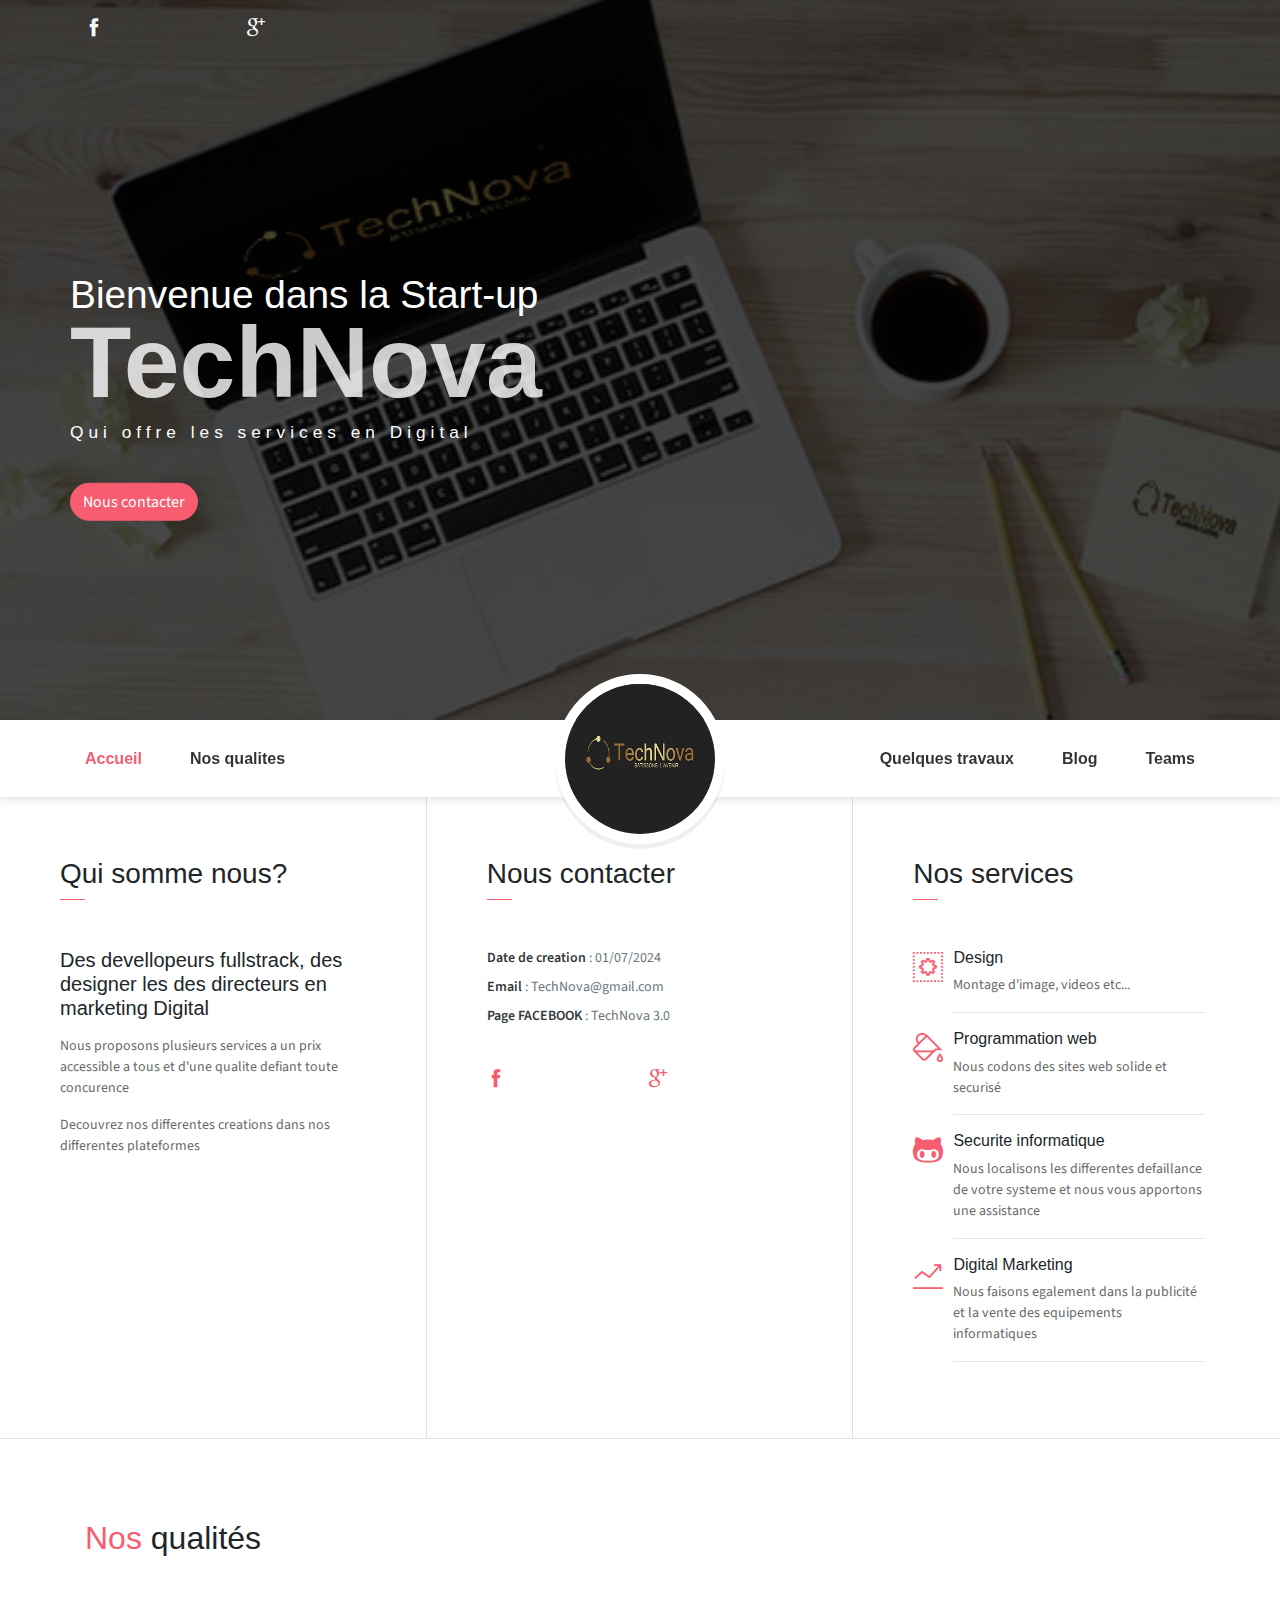
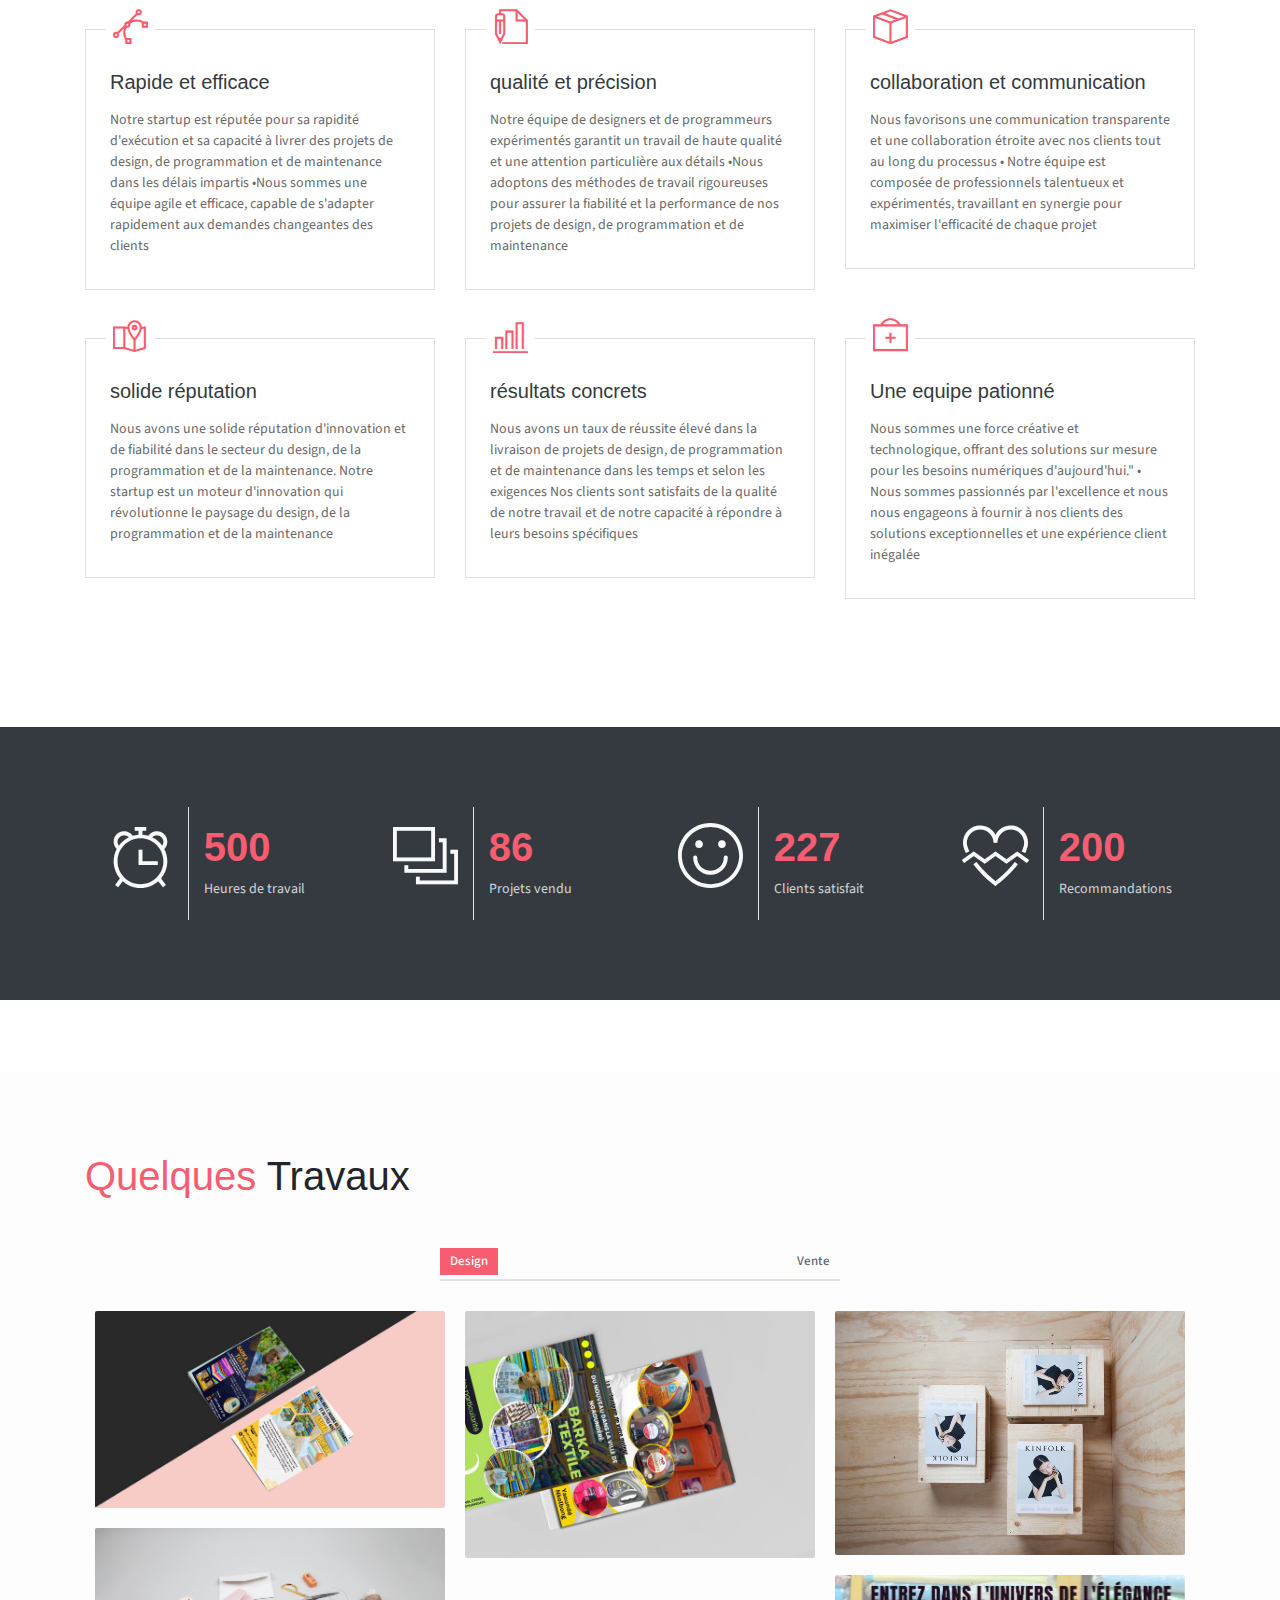
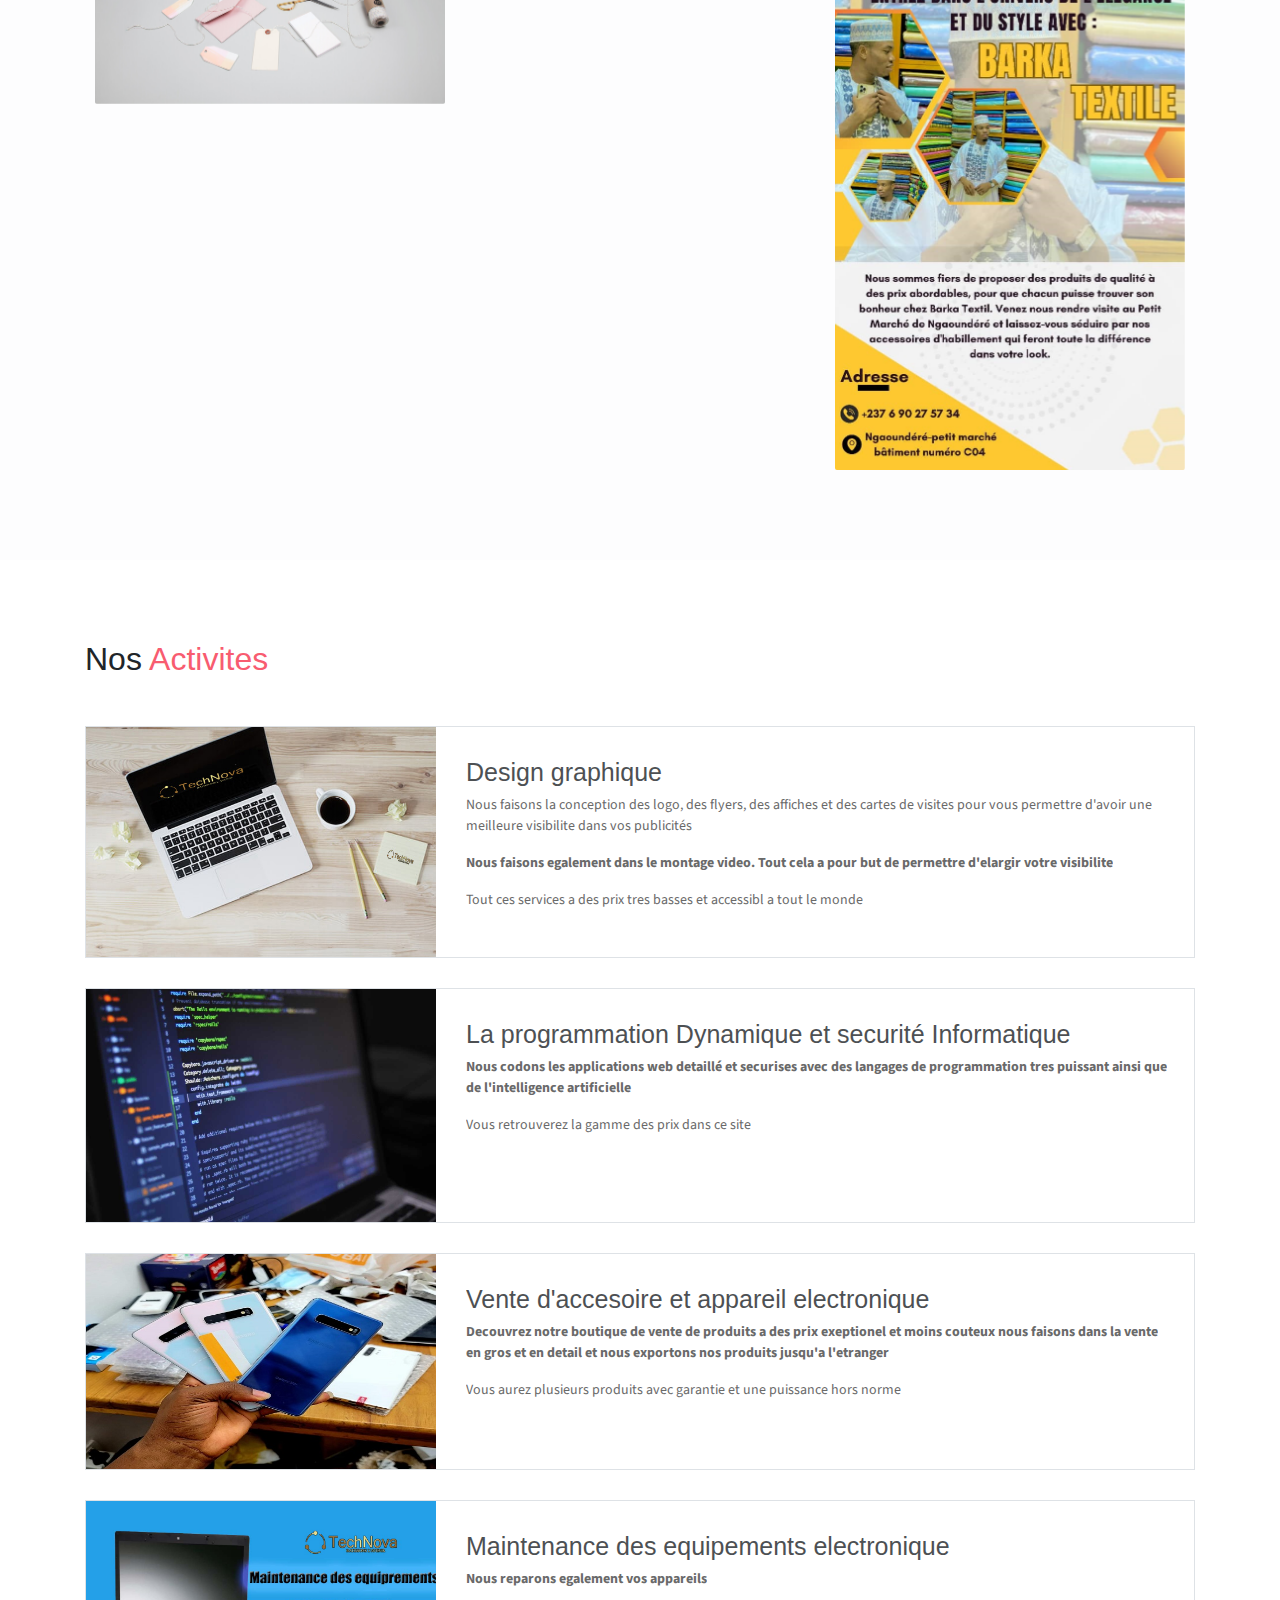
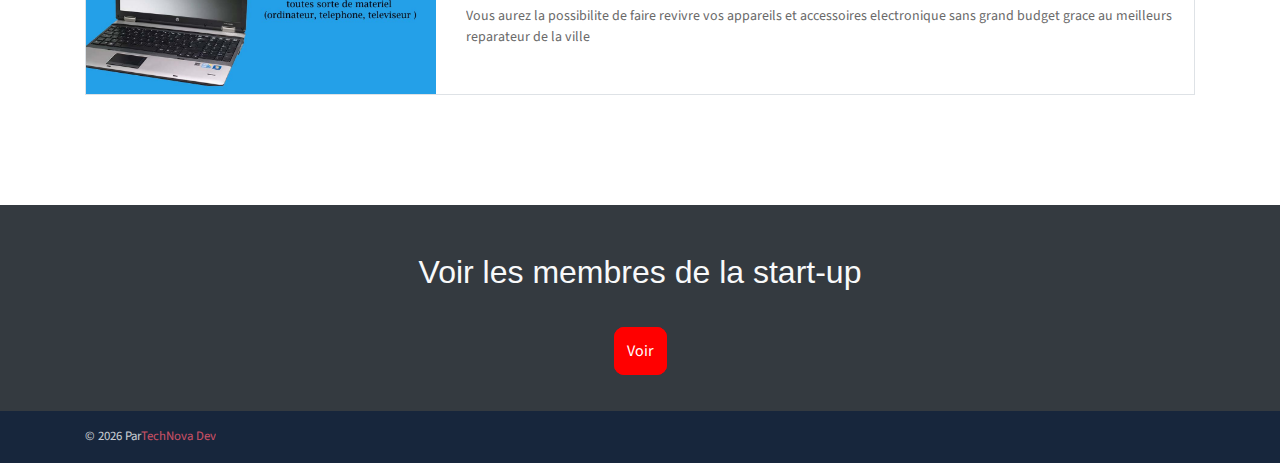
==== index.html @ 88f5d5d1 "Add files via upload" ====
<!DOCTYPE html>
<html lang="fr-FR">
<head>
	<meta charset="utf-8">
    <meta name="viewport" content="width=device-width, initial-scale=1, shrink-to-fit=no">
    <meta name="description" content="Decouvrez les services offerte par l'entreprise Jeune TechNova ">
    <meta name="author" content="Rikidi hassan">
    <title>Startup de technologie | TechNova</title>
    <!-- font icons -->
    <link rel="stylesheet" href="assets/vendors/themify-icons/css/themify-icons.css">
    <!-- Bootstrap + JohnDoe main styles -->
	<link rel="stylesheet" href="assets/css/johndoe.css">
    <link rel="stylesheet" href="style.css">
</head>
<body data-spy="scroll" data-target=".navbar" data-offset="40" id="home">
    <!-- <a href="components.html" class="btn btn-primary btn-component" data-spy="affix" data-offset-top="600"><i class="ti-shift-left-alt"></i> Components</a> -->
    <header class="header">
        <div class="container">
            <ul class="social-icons pt-3">
                <li class="social-item"><a class="social-link text-light" href="https/www.facebook.com/profile.php?id=61561618216150&mibextid=rS40aB7S9Ucbxw6v"><i class="ti-facebook" aria-hidden="true"></i></a></li>
                <!-- <li class="social-item"><a class="social-link text-light" href="#"><i class="ti-twitter" aria-hidden="true"></i></a></li> -->
                <li class="social-item"><a class="social-link text-light" href="technova@gmail.com"><i class="ti-google" aria-hidden="true"></i></a></li>
                <!-- <li class="social-item"><a class="social-link text-light" href="#"><i class="ti-instagram" aria-hidden="true"></i></a></li> -->
                <!-- <li class="social-item"><a class="social-link text-light" href="#"><i class="ti-github" aria-hidden="true"></i></a></li> -->
            </ul>  
            <div class="header-content">
                <h4 class="header-subtitle" >Bienvenue dans la Start-up</h4>
                <h1 class="header-title">TechNova</h1>
                <h6 class="header-mono" >Qui offre les services en Digital</h6>
                <button class="btn btn-primary btn-rounded"></i>Nous contacter</button>
            </div>
        </div>
    </header>
    <nav class="navbar sticky-top navbar-expand-lg navbar-light bg-white" data-spy="affix" data-offset-top="510">
        <div class="container">
            <button class="navbar-toggler ml-auto" type="button" data-toggle="collapse" data-target="#navbarSupportedContent" aria-controls="navbarSupportedContent" aria-expanded="false" aria-label="Toggle navigation">
                <span class="navbar-toggler-icon"></span>
            </button>
            <div class="collapse mt-sm-20 navbar-collapse" id="navbarSupportedContent">
                <ul class="navbar-nav mr-auto">
                    <li class="nav-item">
                        <a href="#home" class="nav-link">Accueil</a>
                    </li>

                    <li class="nav-item">
                        <a href="#service" class="nav-link">Nos qualites</a>
                    </li>
                                        <!-- <li class="nav-item">
                        <a href="#about" class="nav-link">Objectifs</a>
                    </li> -->
                </ul>
                <ul class="navbar-nav brand">
                    <img src="assets/imgs/avatar.jpg" alt="" class="brand-img">
                    <li class="brand-txt">
                        <h5 class="brand-title">TechNova</h5>
                        <div class="brand-subtitle">Start-up 100% Camerounaise</div>
                    </li>
                </ul>
                <ul class="navbar-nav ml-auto">
                    <li class="nav-item">
                        <a href="#portfolio" class="nav-link">Quelques travaux</a>
                    </li>
                    <li class="nav-item">
                        <a href="#blog" class="nav-link">Blog</a>
                    </li>
                    <li class="nav-item last-item">
                        <a href="#contact" class="nav-link">Teams</a>
                    </li>
                </ul>
            </div>
        </div>
    </nav>
    <div class="container-fluid">
        <div id="about" class="row about-section">
            <div class="col-lg-4 about-card">
                <h3 class="font-weight-light">Qui somme nous?</h3>
                <span class="line mb-5"></span>
                <h5 class="mb-3">Des devellopeurs fullstrack, des designer les des directeurs en marketing Digital</h5>
                <p class="mt-20">Nous proposons plusieurs services a un prix accessible a tous et d'une qualite defiant toute concurence</p>
                <p class="mt-20">Decouvrez nos differentes creations dans nos differentes plateformes</p>
            </div>
            <div class="col-lg-4 about-card">
                <h3 class="font-weight-light">Nous contacter</h3>
                <span class="line mb-5"></span>
                <ul class="mt40 info list-unstyled">
                    <li><span>Date de creation</span> : 01/07/2024</li>
                    <li><span>Email</span> : TechNova@gmail.com</li>
                    <li><span>Page FACEBOOK</span> : TechNova 3.0</li>
  
                </ul>
                <ul class="social-icons pt-3">
                    <li class="social-item"><a class="social-link" href="https/www.facebook.com/profile.php?id=61561618216150&mibextid=rS40aB7S9Ucbxw6v"><i class="ti-facebook" aria-hidden="true"></i></a></li>
                    <!-- <li class="social-item"><a class="social-link" href="#"><i class="ti-twitter" aria-hidden="true"></i></a></li> -->
                    <li class="social-item"><a class="social-link" href="technova@gmail.com"><i class="ti-google" aria-hidden="true"></i></a></li>
                    <!-- <li class="social-item"><a class="social-link" href="#"><i class="ti-instagram" aria-hidden="true"></i></a></li> -->
                    <!-- <li class="social-item"><a class="social-link" href="#"><i class="ti-github" aria-hidden="true"></i></a></li> -->
                </ul>  
            </div>
            <div class="col-lg-4 about-card">
                <h3 class="font-weight-light">Nos services</h3>
                <span class="line mb-5"></span>
                <div class="row">
                    <div class="col-1 text-danger pt-1"><i class="ti-widget icon-lg"></i></div>
                    <div class="col-10 ml-auto mr-3">
                        <h6>Design</h6>
                        <p class="subtitle">Montage d'image, videos etc...</p>
                        <hr>
                    </div>
                </div>
                <div class="row">
                    <div class="col-1 text-danger pt-1"><i class="ti-paint-bucket icon-lg"></i></div>
                    <div class="col-10 ml-auto mr-3">
                        <h6>Programmation web</h6>
                        <p class="subtitle">Nous codons des sites web solide et securisé</p>
                        <hr>
                    </div>
                </div>
                 <div class="row">
                    <div class="col-1 text-danger pt-1"><i class="ti-github icon-lg"></i></div>
                    <div class="col-10 ml-auto mr-3">
                        <h6>Securite informatique</h6>
                        <p class="subtitle">Nous localisons les differentes defaillance de votre systeme et nous vous apportons une assistance</p>
                        <hr>
                    </div>
                </div>
                <div class="row">
                    <div class="col-1 text-danger pt-1"><i class="ti-stats-up icon-lg"></i></div>
                    <div class="col-10 ml-auto mr-3">
                        <h6>Digital Marketing</h6>
                        <p class="subtitle">Nous faisons egalement dans la publicité et la vente des equipements informatiques</p>
                        <hr>
                    </div>
                </div>
            </div>
        </div>
    </div>

    <!--Resume Section-->



    <section class="section" id="service">
        <div class="container">
            <h2 class="mb-5 pb-4"><span class="text-danger">Nos</span> qualités</h2>
            <div class="row">
                <div class="col-md-4 col-sm-6">
                    <div class="card mb-5">
                       <div class="card-header has-icon">
                            <i class="ti-vector text-danger" aria-hidden="true"></i>
                        </div>
                        <div class="card-body px-4 py-3">
                            <h5 class="mb-3 card-title text-dark">Rapide et efficace</h5>
                            <P class="subtitle">Notre startup est réputée pour sa rapidité d'exécution et sa capacité à livrer des
                                 projets de design, de programmation et de maintenance dans les délais impartis •Nous sommes une équipe agile et
                                  efficace, capable de s'adapter 
                                rapidement aux demandes changeantes des clients</P>
                        </div>
                    </div>
                </div>
                <div class="col-md-4 col-sm-6">
                    <div class="card mb-5">
                       <div class="card-header has-icon">
                            <i class="ti-write text-danger" aria-hidden="true"></i>
                        </div>
                        <div class="card-body px-4 py-3">
                            <h5 class="mb-3 card-title text-dark">qualité et précision</h5>
                            <P class="subtitle">Notre équipe de designers et de programmeurs expérimentés garantit un travail de 
                                haute qualité et une attention particulière aux détails
                                •Nous adoptons des méthodes de travail rigoureuses pour assurer la fiabilité et la performance de
                                 nos projets de design, de programmation et de maintenance</P>
                        </div>
                    </div>
                </div>
                <div class="col-md-4 col-sm-6">
                    <div class="card mb-5">
                       <div class="card-header has-icon">
                            <i class="ti-package text-danger" aria-hidden="true"></i>
                        </div>
                        <div class="card-body px-4 py-3">
                            <h5 class="mb-3 card-title text-dark">collaboration et communication</h5>
                            <P class="subtitle">Nous favorisons une communication transparente et une collaboration étroite avec nos clients tout au long du processus
                                • Notre équipe est composée de professionnels talentueux et expérimentés, travaillant en synergie pour maximiser l'efficacité de chaque projet</P>
                        </div>
                    </div>
                </div>
                <div class="col-md-4 col-sm-6">
                    <div class="card mb-5">
                       <div class="card-header has-icon">
                            <i class="ti-map-alt text-danger" aria-hidden="true"></i>
                        </div>
                        <div class="card-body px-4 py-3">
                            <h5 class="mb-3 card-title text-dark">solide réputation</h5>
                            <P class="subtitle">Nous avons une solide réputation d'innovation et de fiabilité dans le secteur du design, de la programmation et de la maintenance. Notre startup est un moteur d'innovation qui révolutionne le paysage du design, de la programmation et de la maintenance</P>
                        </div>
                    </div>
                </div>
                <div class="col-md-4 col-sm-6">
                    <div class="card mb-5">
                       <div class="card-header has-icon">
                            <i class="ti-bar-chart text-danger" aria-hidden="true"></i>
                        </div>
                        <div class="card-body px-4 py-3">
                            <h5 class="mb-3 card-title text-dark">résultats concrets</h5>
                            <P class="subtitle">Nous avons un taux de réussite élevé dans la livraison de projets de design, de programmation et de maintenance dans les temps et selon les exigences
                                Nos clients sont satisfaits de la qualité de notre travail et de notre capacité à répondre à leurs besoins spécifiques</P>
                        </div>
                    </div>
                </div>
                <div class="col-md-4 col-sm-6">
                    <div class="card mb-5">
                       <div class="card-header has-icon">
                            <i class="ti-support text-danger" aria-hidden="true"></i>
                        </div>
                        <div class="card-body px-4 py-3">
                            <h5 class="mb-3 card-title text-dark">Une equipe pationné</h5>
                            <P class="subtitle">Nous sommes une force créative et technologique, offrant des solutions sur mesure pour les besoins numériques d'aujourd'hui."
                                • Nous sommes passionnés par l'excellence et nous nous engageons à fournir à nos clients des solutions exceptionnelles et une expérience client inégalée </div>
                    </div>
                </div>
            </div>
        </div>
    </section>

    <section class="section bg-dark text-center">
        <div class="container">
            <div class="row text-center">
                <div class="col-md-6 col-lg-3">
                    <div class="row ">
                        <div class="col-5 text-right text-light border-right py-3">
                            <div class="m-auto"><i class="ti-alarm-clock icon-xl"></i></div>
                        </div>
                        <div class="col-7 text-left py-3">
                            <h1 class="text-danger font-weight-bold font40">500</h1>
                            <p class="text-light mb-1">Heures de travail</p>
                        </div>
                    </div>
                </div>
                <div class="col-md-6 col-lg-3">
                    <div class="row">
                        <div class="col-5 text-right text-light border-right py-3">
                            <div class="m-auto"><i class="ti-layers-alt icon-xl"></i></div>
                        </div>
                        <div class="col-7 text-left py-3">
                            <h1 class="text-danger font-weight-bold font40">86</h1>
                            <p class="text-light mb-1">Projets vendu</p>
                        </div>
                    </div>
                </div>
                <div class="col-md-6 col-lg-3">
                    <div class="row">
                        <div class="col-5 text-right text-light border-right py-3">
                            <div class="m-auto"><i class="ti-face-smile icon-xl"></i></div>
                        </div>
                        <div class="col-7 text-left py-3">
                            <h1 class="text-danger font-weight-bold font40">227</h1>
                            <p class="text-light mb-1">Clients satisfait</p>
                        </div>
                    </div>
                </div>
                <div class="col-md-6 col-lg-3">
                    <div class="row">
                        <div class="col-5 text-right text-light border-right py-3">
                            <div class="m-auto"><i class="ti-heart-broken icon-xl"></i></div>
                        </div>
                        <div class="col-7 text-left py-3">
                            <h1 class="text-danger font-weight-bold font40">200</h1>
                            <p class="text-light mb-1">Recommandations</p>
                        </div>
                    </div>
                </div>
            </div>
        </div>
    </section><br><br><br>

    <!-- Portfolio Section -->
    <section class="section bg-custom-gray" id="portfolio">
        <div class="container">
            <h1 class="mb-5"><span class="text-danger">Quelques</span> Travaux</h1>
            <div class="portfolio">
                <div class="filters">
                    <!-- <a href="#" data-filter=".new" class="active">
                       Nouveau
                    </a> -->
                    <a href="#" data-filter=".advertising" class="active">
                       Design
                    </a>
                    <!-- <a href="#" data-filter=".branding">
                       code
                    </a> -->
                    <a href="#" data-filter=".web">
                      Vente 
                    </a>
                </div>
                 <div class="portfolio-container"> 

                
                    <div class="col-md-6 col-lg-4 web web">
                        <div class="portfolio-item">
                            <img src="assets/imgs/IMG-20230808-WA0006.jpg" class="img-fluid" alt="Download free bootstrap 4 admin dashboard, free boootstrap 4 templates">
                            <div class="content-holder">
                                <a class="img-popup" href="assets/imgs/web-1.jpg"></a>
                                <div class="text-holder">
                                    <h6 class="title">WEB</h6>
                                    <p class="subtitle">Les images de nos travaux realisé</p>
                                </div>
                            </div>   
                        </div>            
                    </div>
                    <div class="col-md-6 col-lg-4 web ">
                        <div class="portfolio-item">
                            <img src="assets/imgs/IMG-20230808-WA0007.jpg" class="img-fluid" alt="Download free bootstrap 4 admin dashboard, free boootstrap 4 templates">
                            <div class="content-holder">
                                <a class="img-popup" href="assets/imgs/web-2.jpg"></a>
                                <div class="text-holder">
                                    <h6 class="title">WEB</h6>
                                    <p class="subtitle">Les images de nos travaux realisé</p>
                                </div>
                            </div> 
                        </div>                         
                    </div>
                        
                    <!-- <div class="col-md-6 col-lg-4 advertising new web"> -->
                        <!-- <div class="portfolio-item">
                            <img src="assets/imgs/IMG-20230808-WA0028.jpg" class="img-fluid" alt="Download free bootstrap 4 admin dashboard, free boootstrap 4 templates">                         
                            <div class="content-holder">
                                <a class="img-popup" href="assets/imgs/advertising-2.jpg"></a>
                                <div class="text-holder">
                                    <h6 class="title">ADVERSTISING</h6>
                                    <p class="subtitle">Les images de nos travaux realisé</p>
                                </div>
                            </div>    
                        </div>              
                    </div>  -->
                    <div class="col-md-6 col-lg-4 web">
                        <div class="portfolio-item">
                            <img src="assets/imgs/IMG-20230808-WA0029.jpg" class="img-fluid" alt="Download free bootstrap 4 admin dashboard, free boootstrap 4 templates">
                            <div class="content-holder">
                                <a class="img-popup" href="assets/imgs/web-4.jpg"></a>
                                <div class="text-holder">
                                    <h6 class="title">WEB</h6>
                                    <p class="subtitle">Les images de nos travaux realisé</p>
                                </div>
                            </div>
                        </div>                                                     
                    </div>

                    <div class="col-md-6 col-lg-4 advertising new"> 
                        <div class="portfolio-item">
                            <img src="assets/imgs/advertising-1.jpg" class="img-fluid" alt="Download free bootstrap 4 admin dashboard, free boootstrap 4 templates">                               
                            <div class="content-holder">
                                <a class="img-popup" href="assets/imgs/advertising-1.jpg"></a>
                                <div class="text-holder">
                                    <h6 class="title">Design</h6>
                                    <p class="subtitle">Les images de nos travaux realisé</p>
                                </div>
                            </div>
                        </div>                                                       
                    </div> 
                    <div class="col-md-6 col-lg-4 web">
                        <div class="portfolio-item">
                            <img src="assets/imgs/IMG-20230808-WA0033.jpg" class="img-fluid" alt="Download free bootstrap 4 admin dashboard, free boootstrap 4 templates">  
                           <div class="content-holder">
                                <a class="img-popup" href="assets/imgs/web-3.jpg"></a>
                                <div class="text-holder">
                                    <h6 class="title">WEB</h6>
                                    <p class="subtitle">Les images de nos travaux realisé</p>
                                </div>
                            </div>
                        </div>                                                     
                    </div>
                    <div class="col-md-6 col-lg-4 advertising new">
                        <div class="portfolio-item">
                            <img src="assets/imgs/advertising-3.jpg" class="img-fluid" alt="Download free bootstrap 4 admin dashboard, free boootstrap 4 templates">       
                           <div class="content-holder">
                                <a class="img-popup" href="assets/imgs/advertising-3.jpg"></a>
                                <div class="text-holder">
                                    <h6 class="title">Design</h6>
                                    <p class="subtitle">Les images de nos travaux realisé</p>
                                </div>
                            </div>
                        </div>                                                       
    
                                
                    </div> 
                    <div class="col-md-6 col-lg-4 branding new">
                        <div class="portfolio-item">
                            <img src="assets/imgs/branding-1.jpg" class="img-fluid" alt="Download free bootstrap 4 admin dashboard, free boootstrap 4 templates">                        
                            <div class="content-holder">
                                <a class="img-popup" href="assets/imgs/branding-1.jpg"></a>
                                <div class="text-holder">
                                    <h6 class="title">BRANDING</h6>
                                    <p class="subtitle">Les images de nos travaux realisé</p>
                                </div>
                            </div> 
                        </div>
                    </div> 
                    <div class="col-md-6 col-lg-4 branding new">
                        <div class="portfolio-item">
                            <img src="assets/imgs/branding-2.jpg" class="img-fluid" alt="Download free bootstrap 4 admin dashboard, free boootstrap 4 templates">  
                            <div class="content-holder">
                                <a class="img-popup" href="assets/imgs/branding-2.jpg"></a>
                                <div class="text-holder">
                                    <h6 class="title">BRANDING</h6>
                                    <p class="subtitle">Les images de nos travaux realisé</p>
                                </div>
                            </div>
                        </div>                                                     
                    </div> 
                    <div class="col-md-6 col-lg-4 branding new">
                        <div class="portfolio-item">
                            <img src="assets/imgs/IMG-20240623-WA0032.jpg" class="img-fluid" alt="Download free bootstrap 4 admin dashboard, free boootstrap 4 templates">   
                            <div class="content-holder">
                                <a class="img-popup" href="assets/imgs/branding-3.jpg"></a>
                                <div class="text-holder">
                                    <h6 class="title">BRANDING</h6>
                                    <p class="subtitle">Les images de nos travaux realisé</p>
                                </div>
                            </div>
                        </div>                                                    
                    </div> 
                   
     
                </div> 
            </div>  
        </div>            
    </section>
     <!-- End of portfolio section -->

    <section class="section" id="blog">
        <div class="container">
            <h2 class="mb-5">Nos  <span class="text-danger">Activites</span></h2>
            <div class="row">
                <div class="blog-card">
                    <div class="img-holder">
                        <img src="assets/imgs/blog3.jpg" alt="">
                    </div>
                    <div class="content-holder">
                        <h6 class="title">Design graphique</h6>

                        <!-- <p class="post-details">
                            <a href="#">By: Admin</a>
                            <a href="#"><i class="ti-heart text-danger"></i> 234</a>
                            <a href="#"><i class="ti-comment"></i> 123</a>
                        </p> -->
                        
                        <p>Nous faisons la conception des logo, des flyers, des affiches et des cartes de visites pour vous permettre d'avoir une meilleure visibilite dans vos publicités
                            <p>

                        <p><b>Nous faisons egalement dans le montage video. Tout cela a pour but de permettre d'elargir votre visibilite</b></p>
                        <p>Tout ces services a des prix tres basses et accessibl a tout le monde</p>

                        <!-- <a href="#" class="read-more">Read more <i class="ti-angle-double-right"></i></a> -->
                    </div>
                </div><!-- end of blog wrapper -->

                <!-- blog-card -->
                <div class="blog-card">
                    <div class="img-holder">
                        <img src="assets/imgs/code.jpg" alt="">
                    </div>
                    <div class="content-holder">
                        <h6 class="title">La programmation Dynamique et securité Informatique</h6>

                        <p><b>Nous codons les applications web detaillé et securises avec des langages de programmation tres puissant ainsi que de l'intelligence artificielle</b></p>
                        <p>Vous retrouverez la gamme des prix dans ce site</p>

                        <!-- <a href="#" class="read-more">Read more <i class="ti-angle-double-right"></i></a> -->
                    </div>
                </div><!-- end of blog wrapper -->
                <!-- blog-card -->
                <div class="blog-card">
                    <div class="img-holder">
                        <img src="assets/imgs/vente.jpg" alt="">
                    </div>
                    <div class="content-holder">
                        <h4 class="title">Vente d'accesoire et appareil electronique</h4>

                        <p><b>Decouvrez notre boutique de vente de produits a des prix exeptionel et moins couteux nous faisons dans la vente en gros et en detail et nous exportons nos produits jusqu'a l'etranger</b></p>
                        <p> Vous aurez plusieurs produits avec garantie et une puissance hors norme</p>

                        <!-- <a href="#" class="read-more">Read more <i class="ti-angle-double-right"></i></a> -->
                    </div>
                </div><!-- end of blog wrapper -->

                <div class="blog-card">
                    <div class="img-holder">
                        <img src="assets/imgs/maintenance.jpg" alt="">
                    </div>
                    <div class="content-holder">
                        <h4 class="title">Maintenance des equipements electronique</h4>

                        <p><b>  Nous reparons egalement vos appareils </b></p>
                        <p> Vous aurez la possibilite de faire revivre vos appareils et accessoires electronique sans grand budget grace au meilleurs reparateur de la ville</p>

                        <!-- <a href="#" class="read-more">Read more <i class="ti-angle-double-right"></i></a> -->
                    </div>
                </div>

            </div>
        </div>
    </section>
        <section class="section bg-dark py-5">
        <div class="container text-center">
            <h2 class="text-light mb-5 font-weight-normal">Voir les membres de la start-up</h2>
      <a href="membres.html" style="color: #fff;border:1px solid red; background: red;padding: 12px;border-radius: 10px;" class="v">Voir</a>
        </div>
    </section>
<!-- <section> -->
    
<!-- </section> -->

    <footer class="footer py-3">
        <div class="container">
            <p class="small mb-0 text-light">
                &copy; <script>document.write(new Date().getFullYear())</script> Par<span class="text-danger" title="Bootstrap 4 Themes and Dashboards">TechNova Dev</span></a> 
            </p>
        </div>
    </footer>

	<!-- core  -->
    <script src="assets/vendors/jquery/jquery-3.4.1.js"></script>
    <script src="assets/vendors/bootstrap/bootstrap.bundle.js"></script>

    <!-- bootstrap 3 affix -->
    <script src="assets/vendors/bootstrap/bootstrap.affix.js"></script>

    <!-- Isotope  -->
    <script src="assets/vendors/isotope/isotope.pkgd.js"></script>
    
    <!-- Google mpas -->

    <script src="assets/js/johndoe.js"></script>

</body>
</html>
---- assets/vendors/themify-icons/css/themify-icons.css ----
@font-face {
	font-family: 'themify';
	src:url("../fonts/themify.eot?-fvbane");
	src:url("../fonts/themify.eot?#iefix-fvbane") format("embedded-opentype"),
		url("../fonts/themify.woff?-fvbane") format("woff"),
		url("../fonts/themify.ttf?-fvbane") format("truetype"),
		url("../fonts/themify.svg?-fvbane#themify") format("svg");
	font-weight: normal;
	font-style: normal;
}

[class^="ti-"], [class*=" ti-"] {
	font-family: 'themify';
	speak: none;
	font-style: normal;
	font-weight: normal;
	font-variant: normal;
	text-transform: none;
	line-height: 1;

	/* Better Font Rendering =========== */
	-webkit-font-smoothing: antialiased;
	-moz-osx-font-smoothing: grayscale;
}

.ti-wand:before {
	content: "\e600";
}
.ti-volume:before {
	content: "\e601";
}
.ti-user:before {
	content: "\e602";
}
.ti-unlock:before {
	content: "\e603";
}
.ti-unlink:before {
	content: "\e604";
}
.ti-trash:before {
	content: "\e605";
}
.ti-thought:before {
	content: "\e606";
}
.ti-target:before {
	content: "\e607";
}
.ti-tag:before {
	content: "\e608";
}
.ti-tablet:before {
	content: "\e609";
}
.ti-star:before {
	content: "\e60a";
}
.ti-spray:before {
	content: "\e60b";
}
.ti-signal:before {
	content: "\e60c";
}
.ti-shopping-cart:before {
	content: "\e60d";
}
.ti-shopping-cart-full:before {
	content: "\e60e";
}
.ti-settings:before {
	content: "\e60f";
}
.ti-search:before {
	content: "\e610";
}
.ti-zoom-in:before {
	content: "\e611";
}
.ti-zoom-out:before {
	content: "\e612";
}
.ti-cut:before {
	content: "\e613";
}
.ti-ruler:before {
	content: "\e614";
}
.ti-ruler-pencil:before {
	content: "\e615";
}
.ti-ruler-alt:before {
	content: "\e616";
}
.ti-bookmark:before {
	content: "\e617";
}
.ti-bookmark-alt:before {
	content: "\e618";
}
.ti-reload:before {
	content: "\e619";
}
.ti-plus:before {
	content: "\e61a";
}
.ti-pin:before {
	content: "\e61b";
}
.ti-pencil:before {
	content: "\e61c";
}
.ti-pencil-alt:before {
	content: "\e61d";
}
.ti-paint-roller:before {
	content: "\e61e";
}
.ti-paint-bucket:before {
	content: "\e61f";
}
.ti-na:before {
	content: "\e620";
}
.ti-mobile:before {
	content: "\e621";
}
.ti-minus:before {
	content: "\e622";
}
.ti-medall:before {
	content: "\e623";
}
.ti-medall-alt:before {
	content: "\e624";
}
.ti-marker:before {
	content: "\e625";
}
.ti-marker-alt:before {
	content: "\e626";
}
.ti-arrow-up:before {
	content: "\e627";
}
.ti-arrow-right:before {
	content: "\e628";
}
.ti-arrow-left:before {
	content: "\e629";
}
.ti-arrow-down:before {
	content: "\e62a";
}
.ti-lock:before {
	content: "\e62b";
}
.ti-location-arrow:before {
	content: "\e62c";
}
.ti-link:before {
	content: "\e62d";
}
.ti-layout:before {
	content: "\e62e";
}
.ti-layers:before {
	content: "\e62f";
}
.ti-layers-alt:before {
	content: "\e630";
}
.ti-key:before {
	content: "\e631";
}
.ti-import:before {
	content: "\e632";
}
.ti-image:before {
	content: "\e633";
}
.ti-heart:before {
	content: "\e634";
}
.ti-heart-broken:before {
	content: "\e635";
}
.ti-hand-stop:before {
	content: "\e636";
}
.ti-hand-open:before {
	content: "\e637";
}
.ti-hand-drag:before {
	content: "\e638";
}
.ti-folder:before {
	content: "\e639";
}
.ti-flag:before {
	content: "\e63a";
}
.ti-flag-alt:before {
	content: "\e63b";
}
.ti-flag-alt-2:before {
	content: "\e63c";
}
.ti-eye:before {
	content: "\e63d";
}
.ti-export:before {
	content: "\e63e";
}
.ti-exchange-vertical:before {
	content: "\e63f";
}
.ti-desktop:before {
	content: "\e640";
}
.ti-cup:before {
	content: "\e641";
}
.ti-crown:before {
	content: "\e642";
}
.ti-comments:before {
	content: "\e643";
}
.ti-comment:before {
	content: "\e644";
}
.ti-comment-alt:before {
	content: "\e645";
}
.ti-close:before {
	content: "\e646";
}
.ti-clip:before {
	content: "\e647";
}
.ti-angle-up:before {
	content: "\e648";
}
.ti-angle-right:before {
	content: "\e649";
}
.ti-angle-left:before {
	content: "\e64a";
}
.ti-angle-down:before {
	content: "\e64b";
}
.ti-check:before {
	content: "\e64c";
}
.ti-check-box:before {
	content: "\e64d";
}
.ti-camera:before {
	content: "\e64e";
}
.ti-announcement:before {
	content: "\e64f";
}
.ti-brush:before {
	content: "\e650";
}
.ti-briefcase:before {
	content: "\e651";
}
.ti-bolt:before {
	content: "\e652";
}
.ti-bolt-alt:before {
	content: "\e653";
}
.ti-blackboard:before {
	content: "\e654";
}
.ti-bag:before {
	content: "\e655";
}
.ti-move:before {
	content: "\e656";
}
.ti-arrows-vertical:before {
	content: "\e657";
}
.ti-arrows-horizontal:before {
	content: "\e658";
}
.ti-fullscreen:before {
	content: "\e659";
}
.ti-arrow-top-right:before {
	content: "\e65a";
}
.ti-arrow-top-left:before {
	content: "\e65b";
}
.ti-arrow-circle-up:before {
	content: "\e65c";
}
.ti-arrow-circle-right:before {
	content: "\e65d";
}
.ti-arrow-circle-left:before {
	content: "\e65e";
}
.ti-arrow-circle-down:before {
	content: "\e65f";
}
.ti-angle-double-up:before {
	content: "\e660";
}
.ti-angle-double-right:before {
	content: "\e661";
}
.ti-angle-double-left:before {
	content: "\e662";
}
.ti-angle-double-down:before {
	content: "\e663";
}
.ti-zip:before {
	content: "\e664";
}
.ti-world:before {
	content: "\e665";
}
.ti-wheelchair:before {
	content: "\e666";
}
.ti-view-list:before {
	content: "\e667";
}
.ti-view-list-alt:before {
	content: "\e668";
}
.ti-view-grid:before {
	content: "\e669";
}
.ti-uppercase:before {
	content: "\e66a";
}
.ti-upload:before {
	content: "\e66b";
}
.ti-underline:before {
	content: "\e66c";
}
.ti-truck:before {
	content: "\e66d";
}
.ti-timer:before {
	content: "\e66e";
}
.ti-ticket:before {
	content: "\e66f";
}
.ti-thumb-up:before {
	content: "\e670";
}
.ti-thumb-down:before {
	content: "\e671";
}
.ti-text:before {
	content: "\e672";
}
.ti-stats-up:before {
	content: "\e673";
}
.ti-stats-down:before {
	content: "\e674";
}
.ti-split-v:before {
	content: "\e675";
}
.ti-split-h:before {
	content: "\e676";
}
.ti-smallcap:before {
	content: "\e677";
}
.ti-shine:before {
	content: "\e678";
}
.ti-shift-right:before {
	content: "\e679";
}
.ti-shift-left:before {
	content: "\e67a";
}
.ti-shield:before {
	content: "\e67b";
}
.ti-notepad:before {
	content: "\e67c";
}
.ti-server:before {
	content: "\e67d";
}
.ti-quote-right:before {
	content: "\e67e";
}
.ti-quote-left:before {
	content: "\e67f";
}
.ti-pulse:before {
	content: "\e680";
}
.ti-printer:before {
	content: "\e681";
}
.ti-power-off:before {
	content: "\e682";
}
.ti-plug:before {
	content: "\e683";
}
.ti-pie-chart:before {
	content: "\e684";
}
.ti-paragraph:before {
	content: "\e685";
}
.ti-panel:before {
	content: "\e686";
}
.ti-package:before {
	content: "\e687";
}
.ti-music:before {
	content: "\e688";
}
.ti-music-alt:before {
	content: "\e689";
}
.ti-mouse:before {
	content: "\e68a";
}
.ti-mouse-alt:before {
	content: "\e68b";
}
.ti-money:before {
	content: "\e68c";
}
.ti-microphone:before {
	content: "\e68d";
}
.ti-menu:before {
	content: "\e68e";
}
.ti-menu-alt:before {
	content: "\e68f";
}
.ti-map:before {
	content: "\e690";
}
.ti-map-alt:before {
	content: "\e691";
}
.ti-loop:before {
	content: "\e692";
}
.ti-location-pin:before {
	content: "\e693";
}
.ti-list:before {
	content: "\e694";
}
.ti-light-bulb:before {
	content: "\e695";
}
.ti-Italic:before {
	content: "\e696";
}
.ti-info:before {
	content: "\e697";
}
.ti-infinite:before {
	content: "\e698";
}
.ti-id-badge:before {
	content: "\e699";
}
.ti-hummer:before {
	content: "\e69a";
}
.ti-home:before {
	content: "\e69b";
}
.ti-help:before {
	content: "\e69c";
}
.ti-headphone:before {
	content: "\e69d";
}
.ti-harddrives:before {
	content: "\e69e";
}
.ti-harddrive:before {
	content: "\e69f";
}
.ti-gift:before {
	content: "\e6a0";
}
.ti-game:before {
	content: "\e6a1";
}
.ti-filter:before {
	content: "\e6a2";
}
.ti-files:before {
	content: "\e6a3";
}
.ti-file:before {
	content: "\e6a4";
}
.ti-eraser:before {
	content: "\e6a5";
}
.ti-envelope:before {
	content: "\e6a6";
}
.ti-download:before {
	content: "\e6a7";
}
.ti-direction:before {
	content: "\e6a8";
}
.ti-direction-alt:before {
	content: "\e6a9";
}
.ti-dashboard:before {
	content: "\e6aa";
}
.ti-control-stop:before {
	content: "\e6ab";
}
.ti-control-shuffle:before {
	content: "\e6ac";
}
.ti-control-play:before {
	content: "\e6ad";
}
.ti-control-pause:before {
	content: "\e6ae";
}
.ti-control-forward:before {
	content: "\e6af";
}
.ti-control-backward:before {
	content: "\e6b0";
}
.ti-cloud:before {
	content: "\e6b1";
}
.ti-cloud-up:before {
	content: "\e6b2";
}
.ti-cloud-down:before {
	content: "\e6b3";
}
.ti-clipboard:before {
	content: "\e6b4";
}
.ti-car:before {
	content: "\e6b5";
}
.ti-calendar:before {
	content: "\e6b6";
}
.ti-book:before {
	content: "\e6b7";
}
.ti-bell:before {
	content: "\e6b8";
}
.ti-basketball:before {
	content: "\e6b9";
}
.ti-bar-chart:before {
	content: "\e6ba";
}
.ti-bar-chart-alt:before {
	content: "\e6bb";
}
.ti-back-right:before {
	content: "\e6bc";
}
.ti-back-left:before {
	content: "\e6bd";
}
.ti-arrows-corner:before {
	content: "\e6be";
}
.ti-archive:before {
	content: "\e6bf";
}
.ti-anchor:before {
	content: "\e6c0";
}
.ti-align-right:before {
	content: "\e6c1";
}
.ti-align-left:before {
	content: "\e6c2";
}
.ti-align-justify:before {
	content: "\e6c3";
}
.ti-align-center:before {
	content: "\e6c4";
}
.ti-alert:before {
	content: "\e6c5";
}
.ti-alarm-clock:before {
	content: "\e6c6";
}
.ti-agenda:before {
	content: "\e6c7";
}
.ti-write:before {
	content: "\e6c8";
}
.ti-window:before {
	content: "\e6c9";
}
.ti-widgetized:before {
	content: "\e6ca";
}
.ti-widget:before {
	content: "\e6cb";
}
.ti-widget-alt:before {
	content: "\e6cc";
}
.ti-wallet:before {
	content: "\e6cd";
}
.ti-video-clapper:before {
	content: "\e6ce";
}
.ti-video-camera:before {
	content: "\e6cf";
}
.ti-vector:before {
	content: "\e6d0";
}
.ti-themify-logo:before {
	content: "\e6d1";
}
.ti-themify-favicon:before {
	content: "\e6d2";
}
.ti-themify-favicon-alt:before {
	content: "\e6d3";
}
.ti-support:before {
	content: "\e6d4";
}
.ti-stamp:before {
	content: "\e6d5";
}
.ti-split-v-alt:before {
	content: "\e6d6";
}
.ti-slice:before {
	content: "\e6d7";
}
.ti-shortcode:before {
	content: "\e6d8";
}
.ti-shift-right-alt:before {
	content: "\e6d9";
}
.ti-shift-left-alt:before {
	content: "\e6da";
}
.ti-ruler-alt-2:before {
	content: "\e6db";
}
.ti-receipt:before {
	content: "\e6dc";
}
.ti-pin2:before {
	content: "\e6dd";
}
.ti-pin-alt:before {
	content: "\e6de";
}
.ti-pencil-alt2:before {
	content: "\e6df";
}
.ti-palette:before {
	content: "\e6e0";
}
.ti-more:before {
	content: "\e6e1";
}
.ti-more-alt:before {
	content: "\e6e2";
}
.ti-microphone-alt:before {
	content: "\e6e3";
}
.ti-magnet:before {
	content: "\e6e4";
}
.ti-line-double:before {
	content: "\e6e5";
}
.ti-line-dotted:before {
	content: "\e6e6";
}
.ti-line-dashed:before {
	content: "\e6e7";
}
.ti-layout-width-full:before {
	content: "\e6e8";
}
.ti-layout-width-default:before {
	content: "\e6e9";
}
.ti-layout-width-default-alt:before {
	content: "\e6ea";
}
.ti-layout-tab:before {
	content: "\e6eb";
}
.ti-layout-tab-window:before {
	content: "\e6ec";
}
.ti-layout-tab-v:before {
	content: "\e6ed";
}
.ti-layout-tab-min:before {
	content: "\e6ee";
}
.ti-layout-slider:before {
	content: "\e6ef";
}
.ti-layout-slider-alt:before {
	content: "\e6f0";
}
.ti-layout-sidebar-right:before {
	content: "\e6f1";
}
.ti-layout-sidebar-none:before {
	content: "\e6f2";
}
.ti-layout-sidebar-left:before {
	content: "\e6f3";
}
.ti-layout-placeholder:before {
	content: "\e6f4";
}
.ti-layout-menu:before {
	content: "\e6f5";
}
.ti-layout-menu-v:before {
	content: "\e6f6";
}
.ti-layout-menu-separated:before {
	content: "\e6f7";
}
.ti-layout-menu-full:before {
	content: "\e6f8";
}
.ti-layout-media-right-alt:before {
	content: "\e6f9";
}
.ti-layout-media-right:before {
	content: "\e6fa";
}
.ti-layout-media-overlay:before {
	content: "\e6fb";
}
.ti-layout-media-overlay-alt:before {
	content: "\e6fc";
}
.ti-layout-media-overlay-alt-2:before {
	content: "\e6fd";
}
.ti-layout-media-left-alt:before {
	content: "\e6fe";
}
.ti-layout-media-left:before {
	content: "\e6ff";
}
.ti-layout-media-center-alt:before {
	content: "\e700";
}
.ti-layout-media-center:before {
	content: "\e701";
}
.ti-layout-list-thumb:before {
	content: "\e702";
}
.ti-layout-list-thumb-alt:before {
	content: "\e703";
}
.ti-layout-list-post:before {
	content: "\e704";
}
.ti-layout-list-large-image:before {
	content: "\e705";
}
.ti-layout-line-solid:before {
	content: "\e706";
}
.ti-layout-grid4:before {
	content: "\e707";
}
.ti-layout-grid3:before {
	content: "\e708";
}
.ti-layout-grid2:before {
	content: "\e709";
}
.ti-layout-grid2-thumb:before {
	content: "\e70a";
}
.ti-layout-cta-right:before {
	content: "\e70b";
}
.ti-layout-cta-left:before {
	content: "\e70c";
}
.ti-layout-cta-center:before {
	content: "\e70d";
}
.ti-layout-cta-btn-right:before {
	content: "\e70e";
}
.ti-layout-cta-btn-left:before {
	content: "\e70f";
}
.ti-layout-column4:before {
	content: "\e710";
}
.ti-layout-column3:before {
	content: "\e711";
}
.ti-layout-column2:before {
	content: "\e712";
}
.ti-layout-accordion-separated:before {
	content: "\e713";
}
.ti-layout-accordion-merged:before {
	content: "\e714";
}
.ti-layout-accordion-list:before {
	content: "\e715";
}
.ti-ink-pen:before {
	content: "\e716";
}
.ti-info-alt:before {
	content: "\e717";
}
.ti-help-alt:before {
	content: "\e718";
}
.ti-headphone-alt:before {
	content: "\e719";
}
.ti-hand-point-up:before {
	content: "\e71a";
}
.ti-hand-point-right:before {
	content: "\e71b";
}
.ti-hand-point-left:before {
	content: "\e71c";
}
.ti-hand-point-down:before {
	content: "\e71d";
}
.ti-gallery:before {
	content: "\e71e";
}
.ti-face-smile:before {
	content: "\e71f";
}
.ti-face-sad:before {
	content: "\e720";
}
.ti-credit-card:before {
	content: "\e721";
}
.ti-control-skip-forward:before {
	content: "\e722";
}
.ti-control-skip-backward:before {
	content: "\e723";
}
.ti-control-record:before {
	content: "\e724";
}
.ti-control-eject:before {
	content: "\e725";
}
.ti-comments-smiley:before {
	content: "\e726";
}
.ti-brush-alt:before {
	content: "\e727";
}
.ti-youtube:before {
	content: "\e728";
}
.ti-vimeo:before {
	content: "\e729";
}
.ti-twitter:before {
	content: "\e72a";
}
.ti-time:before {
	content: "\e72b";
}
.ti-tumblr:before {
	content: "\e72c";
}
.ti-skype:before {
	content: "\e72d";
}
.ti-share:before {
	content: "\e72e";
}
.ti-share-alt:before {
	content: "\e72f";
}
.ti-rocket:before {
	content: "\e730";
}
.ti-pinterest:before {
	content: "\e731";
}
.ti-new-window:before {
	content: "\e732";
}
.ti-microsoft:before {
	content: "\e733";
}
.ti-list-ol:before {
	content: "\e734";
}
.ti-linkedin:before {
	content: "\e735";
}
.ti-layout-sidebar-2:before {
	content: "\e736";
}
.ti-layout-grid4-alt:before {
	content: "\e737";
}
.ti-layout-grid3-alt:before {
	content: "\e738";
}
.ti-layout-grid2-alt:before {
	content: "\e739";
}
.ti-layout-column4-alt:before {
	content: "\e73a";
}
.ti-layout-column3-alt:before {
	content: "\e73b";
}
.ti-layout-column2-alt:before {
	content: "\e73c";
}
.ti-instagram:before {
	content: "\e73d";
}
.ti-google:before {
	content: "\e73e";
}
.ti-github:before {
	content: "\e73f";
}
.ti-flickr:before {
	content: "\e740";
}
.ti-facebook:before {
	content: "\e741";
}
.ti-dropbox:before {
	content: "\e742";
}
.ti-dribbble:before {
	content: "\e743";
}
.ti-apple:before {
	content: "\e744";
}
.ti-android:before {
	content: "\e745";
}
.ti-save:before {
	content: "\e746";
}
.ti-save-alt:before {
	content: "\e747";
}
.ti-yahoo:before {
	content: "\e748";
}
.ti-wordpress:before {
	content: "\e749";
}
.ti-vimeo-alt:before {
	content: "\e74a";
}
.ti-twitter-alt:before {
	content: "\e74b";
}
.ti-tumblr-alt:before {
	content: "\e74c";
}
.ti-trello:before {
	content: "\e74d";
}
.ti-stack-overflow:before {
	content: "\e74e";
}
.ti-soundcloud:before {
	content: "\e74f";
}
.ti-sharethis:before {
	content: "\e750";
}
.ti-sharethis-alt:before {
	content: "\e751";
}
.ti-reddit:before {
	content: "\e752";
}
.ti-pinterest-alt:before {
	content: "\e753";
}
.ti-microsoft-alt:before {
	content: "\e754";
}
.ti-linux:before {
	content: "\e755";
}
.ti-jsfiddle:before {
	content: "\e756";
}
.ti-joomla:before {
	content: "\e757";
}
.ti-html5:before {
	content: "\e758";
}
.ti-flickr-alt:before {
	content: "\e759";
}
.ti-email:before {
	content: "\e75a";
}
.ti-drupal:before {
	content: "\e75b";
}
.ti-dropbox-alt:before {
	content: "\e75c";
}
.ti-css3:before {
	content: "\e75d";
}
.ti-rss:before {
	content: "\e75e";
}
.ti-rss-alt:before {
	content: "\e75f";
}
---- assets/css/johndoe.css ----
@charset "UTF-8";
/*!
=========================================================
* JohnDoe Landing page
=========================================================

* Copyright: 2019 DevCRUD (https://devcrud.com)
* Licensed: (https://devcrud.com/licenses)
* Coded by www.devcrud.com

=========================================================

* The above copyright notice and this permission notice shall be included in all copies or substantial portions of the Software.
*/
@import url("https://fonts.googleapis.com/css?family=Source+Sans+Pro:200,200i,300,300i,400,400i,600,600i,700,700i,900,900i&display=swap");
:root {
  --blue: #79A9F5;
  --indigo: #C45F90;
  --purple: #A16AE8;
  --pink: #FC8BC0;
  --red: #F85C70;
  --orange: #FF8882;
  --yellow: #FAD02C;
  --green: #A3C14A;
  --teal: #20c997;
  --cyan: #47D8E0;
  --white: #fff;
  --gray: #6c757d;
  --gray-dark: #343a40;
  --primary: #F85C70;
  --secondary: #6c757d;
  --success: #A3C14A;
  --info: #47D8E0;
  --warning: #FF8882;
  --danger: #F85C70;
  --light: #f8f9fa;
  --dark: #343a40;
  --breakpoint-xs: 0;
  --breakpoint-sm: 576px;
  --breakpoint-md: 768px;
  --breakpoint-lg: 992px;
  --breakpoint-xl: 1200px;
  --font-family-sans-serif: "Source Sans Pro", sans-serif;
  --font-family-monospace: SFMono-Regular, Menlo, Monaco, Consolas, "Liberation Mono", "Courier New", monospace;
}

*,
*::before,
*::after {
  box-sizing: border-box;
}

html {
  font-family: sans-serif;
  line-height: 1.15;
  -webkit-text-size-adjust: 100%;
  -webkit-tap-highlight-color: rgba(0, 0, 0, 0);
}

article, aside, figcaption, figure, footer, header, hgroup, main, nav, section {
  display: block;
}

body {
  margin: 0;
  font-family: "Source Sans Pro", sans-serif;
  font-size: 1rem;
  font-weight: 400;
  line-height: 1.5;
  color: #212529;
  text-align: left;
  background-color: #fff;
}

[tabindex="-1"]:focus {
  outline: 0 !important;
}

hr {
  box-sizing: content-box;
  height: 0;
  overflow: visible;
}

h1, h2, h3, h4, h5, h6 {
  margin-top: 0;
  margin-bottom: 0.5rem;
}

p {
  margin-top: 0;
  margin-bottom: 1rem;
}

abbr[title],
abbr[data-original-title] {
  text-decoration: underline;
  -webkit-text-decoration: underline dotted;
          text-decoration: underline dotted;
  cursor: help;
  border-bottom: 0;
  -webkit-text-decoration-skip-ink: none;
          text-decoration-skip-ink: none;
}

address {
  margin-bottom: 1rem;
  font-style: normal;
  line-height: inherit;
}

ol,
ul,
dl {
  margin-top: 0;
  margin-bottom: 1rem;
}

ol ol,
ul ul,
ol ul,
ul ol {
  margin-bottom: 0;
}

dt {
  font-weight: 700;
}

dd {
  margin-bottom: .5rem;
  margin-left: 0;
}

blockquote {
  margin: 0 0 1rem;
}

b,
strong {
  font-weight: bolder;
}

small {
  font-size: 80%;
}

sub,
sup {
  position: relative;
  font-size: 75%;
  line-height: 0;
  vertical-align: baseline;
}

sub {
  bottom: -.25em;
}

sup {
  top: -.5em;
}

a {
  color: #F85C70;
  text-decoration: none;
  background-color: transparent;
}

a:hover {
  color: #f51330;
  text-decoration: none;
}

a:not([href]):not([tabindex]) {
  color: inherit;
  text-decoration: none;
}

a:not([href]):not([tabindex]):hover, a:not([href]):not([tabindex]):focus {
  color: inherit;
  text-decoration: none;
}

a:not([href]):not([tabindex]):focus {
  outline: 0;
}

pre,
code,
kbd,
samp {
  font-family: SFMono-Regular, Menlo, Monaco, Consolas, "Liberation Mono", "Courier New", monospace;
  font-size: 1em;
}

pre {
  margin-top: 0;
  margin-bottom: 1rem;
  overflow: auto;
}

figure {
  margin: 0 0 1rem;
}

img {
  vertical-align: middle;
  border-style: none;
}

svg {
  overflow: hidden;
  vertical-align: middle;
}

table {
  border-collapse: collapse;
}

caption {
  padding-top: 0.75rem;
  padding-bottom: 0.75rem;
  color: #6c757d;
  text-align: left;
  caption-side: bottom;
}

th {
  text-align: inherit;
}

label {
  display: inline-block;
  margin-bottom: 0.5rem;
}

button {
  border-radius: 0;
}

button:focus {
  outline: 1px dotted;
  outline: 5px auto -webkit-focus-ring-color;
}

input,
button,
select,
optgroup,
textarea {
  margin: 0;
  font-family: inherit;
  font-size: inherit;
  line-height: inherit;
}

button,
input {
  overflow: visible;
}

button,
select {
  text-transform: none;
}

select {
  word-wrap: normal;
}

button,
[type="button"],
[type="reset"],
[type="submit"] {
  -webkit-appearance: button;
}

button:not(:disabled),
[type="button"]:not(:disabled),
[type="reset"]:not(:disabled),
[type="submit"]:not(:disabled) {
  cursor: pointer;
}

button::-moz-focus-inner,
[type="button"]::-moz-focus-inner,
[type="reset"]::-moz-focus-inner,
[type="submit"]::-moz-focus-inner {
  padding: 0;
  border-style: none;
}

input[type="radio"],
input[type="checkbox"] {
  box-sizing: border-box;
  padding: 0;
}

input[type="date"],
input[type="time"],
input[type="datetime-local"],
input[type="month"] {
  -webkit-appearance: listbox;
}

textarea {
  overflow: auto;
  resize: vertical;
}

fieldset {
  min-width: 0;
  padding: 0;
  margin: 0;
  border: 0;
}

legend {
  display: block;
  width: 100%;
  max-width: 100%;
  padding: 0;
  margin-bottom: .5rem;
  font-size: 1.5rem;
  line-height: inherit;
  color: inherit;
  white-space: normal;
}

progress {
  vertical-align: baseline;
}

[type="number"]::-webkit-inner-spin-button,
[type="number"]::-webkit-outer-spin-button {
  height: auto;
}

[type="search"] {
  outline-offset: -2px;
  -webkit-appearance: none;
}

[type="search"]::-webkit-search-decoration {
  -webkit-appearance: none;
}

::-webkit-file-upload-button {
  font: inherit;
  -webkit-appearance: button;
}

output {
  display: inline-block;
}

summary {
  display: list-item;
  cursor: pointer;
}

template {
  display: none;
}

[hidden] {
  display: none !important;
}

h1, h2, h3, h4, h5, h6,
.h1, .h2, .h3, .h4, .h5, .h6 {
  margin-bottom: 0.5rem;
  font-family: "Dosis", sans-serif;
  font-weight: 500;
  line-height: 1.2;
}

h1, .h1 {
  font-size: 2.5rem;
}

h2, .h2 {
  font-size: 2rem;
}

h3, .h3 {
  font-size: 1.75rem;
}

h4, .h4 {
  font-size: 1.5rem;
}

h5, .h5 {
  font-size: 1.25rem;
}

h6, .h6 {
  font-size: 1rem;
}

.lead {
  font-size: 1.25rem;
  font-weight: 300;
}

.display-1 {
  font-size: 6rem;
  font-weight: 300;
  line-height: 1.2;
}

.display-2 {
  font-size: 5.5rem;
  font-weight: 300;
  line-height: 1.2;
}

.display-3 {
  font-size: 4.5rem;
  font-weight: 300;
  line-height: 1.2;
}

.display-4 {
  font-size: 3.5rem;
  font-weight: 300;
  line-height: 1.2;
}

hr {
  margin-top: 1rem;
  margin-bottom: 1rem;
  border: 0;
  border-top: 1px solid rgba(0, 0, 0, 0.1);
}

small,
.small {
  font-size: 80%;
  font-weight: 400;
}

mark,
.mark {
  padding: 0.2em;
  background-color: #fcf8e3;
}

.list-unstyled {
  padding-left: 0;
  list-style: none;
}

.list-inline {
  padding-left: 0;
  list-style: none;
}

.list-inline-item {
  display: inline-block;
}

.list-inline-item:not(:last-child) {
  margin-right: 0.5rem;
}

.initialism {
  font-size: 90%;
  text-transform: uppercase;
}

.blockquote {
  margin-bottom: 1rem;
  font-size: 1.25rem;
}

.blockquote-footer {
  display: block;
  font-size: 80%;
  color: #6c757d;
}

.blockquote-footer::before {
  content: "\2014\00A0";
}

.img-fluid {
  max-width: 100%;
  height: auto;
}

.img-thumbnail {
  padding: 0.25rem;
  background-color: #fff;
  border: 1px solid #dee2e6;
  border-radius: 0.25rem;
  max-width: 100%;
  height: auto;
}

.figure {
  display: inline-block;
}

.figure-img {
  margin-bottom: 0.5rem;
  line-height: 1;
}

.figure-caption {
  font-size: 90%;
  color: #6c757d;
}

code {
  font-size: 87.5%;
  color: #FC8BC0;
  word-break: break-word;
}

a > code {
  color: inherit;
}

kbd {
  padding: 0.2rem 0.4rem;
  font-size: 87.5%;
  color: #fff;
  background-color: #212529;
  border-radius: 0.2rem;
}

kbd kbd {
  padding: 0;
  font-size: 100%;
  font-weight: 700;
}

pre {
  display: block;
  font-size: 87.5%;
  color: #212529;
}

pre code {
  font-size: inherit;
  color: inherit;
  word-break: normal;
}

.pre-scrollable {
  max-height: 340px;
  overflow-y: scroll;
}

.container {
  width: 100%;
  padding-right: 15px;
  padding-left: 15px;
  margin-right: auto;
  margin-left: auto;
}

@media (min-width: 576px) {
  .container {
    max-width: 540px;
  }
}

@media (min-width: 768px) {
  .container {
    max-width: 720px;
  }
}

@media (min-width: 992px) {
  .container {
    max-width: 960px;
  }
}

@media (min-width: 1200px) {
  .container {
    max-width: 1140px;
  }
}

.container-fluid {
  width: 100%;
  padding-right: 15px;
  padding-left: 15px;
  margin-right: auto;
  margin-left: auto;
}

.row {
  display: -webkit-box;
  display: -webkit-flex;
  display: -ms-flexbox;
  display: flex;
  -webkit-flex-wrap: wrap;
      -ms-flex-wrap: wrap;
          flex-wrap: wrap;
  margin-right: -15px;
  margin-left: -15px;
}

.no-gutters {
  margin-right: 0;
  margin-left: 0;
}

.no-gutters > .col,
.no-gutters > [class*="col-"] {
  padding-right: 0;
  padding-left: 0;
}

.col-1, .col-2, .col-3, .col-4, .col-5, .col-6, .col-7, .col-8, .col-9, .col-10, .col-11, .col-12, .col,
.col-auto, .col-sm-1, .col-sm-2, .col-sm-3, .col-sm-4, .col-sm-5, .col-sm-6, .col-sm-7, .col-sm-8, .col-sm-9, .col-sm-10, .col-sm-11, .col-sm-12, .col-sm,
.col-sm-auto, .col-md-1, .col-md-2, .col-md-3, .col-md-4, .col-md-5, .col-md-6, .col-md-7, .col-md-8, .col-md-9, .col-md-10, .col-md-11, .col-md-12, .col-md,
.col-md-auto, .col-lg-1, .col-lg-2, .col-lg-3, .col-lg-4, .col-lg-5, .col-lg-6, .col-lg-7, .col-lg-8, .col-lg-9, .col-lg-10, .col-lg-11, .col-lg-12, .col-lg,
.col-lg-auto, .col-xl-1, .col-xl-2, .col-xl-3, .col-xl-4, .col-xl-5, .col-xl-6, .col-xl-7, .col-xl-8, .col-xl-9, .col-xl-10, .col-xl-11, .col-xl-12, .col-xl,
.col-xl-auto {
  position: relative;
  width: 100%;
  padding-right: 15px;
  padding-left: 15px;
}

.col {
  -webkit-flex-basis: 0;
      -ms-flex-preferred-size: 0;
          flex-basis: 0;
  -webkit-box-flex: 1;
  -webkit-flex-grow: 1;
      -ms-flex-positive: 1;
          flex-grow: 1;
  max-width: 100%;
}

.col-auto {
  -webkit-box-flex: 0;
  -webkit-flex: 0 0 auto;
      -ms-flex: 0 0 auto;
          flex: 0 0 auto;
  width: auto;
  max-width: 100%;
}

.col-1 {
  -webkit-box-flex: 0;
  -webkit-flex: 0 0 8.33333%;
      -ms-flex: 0 0 8.33333%;
          flex: 0 0 8.33333%;
  max-width: 8.33333%;
}

.col-2 {
  -webkit-box-flex: 0;
  -webkit-flex: 0 0 16.66667%;
      -ms-flex: 0 0 16.66667%;
          flex: 0 0 16.66667%;
  max-width: 16.66667%;
}

.col-3 {
  -webkit-box-flex: 0;
  -webkit-flex: 0 0 25%;
      -ms-flex: 0 0 25%;
          flex: 0 0 25%;
  max-width: 25%;
}

.col-4 {
  -webkit-box-flex: 0;
  -webkit-flex: 0 0 33.33333%;
      -ms-flex: 0 0 33.33333%;
          flex: 0 0 33.33333%;
  max-width: 33.33333%;
}

.col-5 {
  -webkit-box-flex: 0;
  -webkit-flex: 0 0 41.66667%;
      -ms-flex: 0 0 41.66667%;
          flex: 0 0 41.66667%;
  max-width: 41.66667%;
}

.col-6 {
  -webkit-box-flex: 0;
  -webkit-flex: 0 0 50%;
      -ms-flex: 0 0 50%;
          flex: 0 0 50%;
  max-width: 50%;
}

.col-7 {
  -webkit-box-flex: 0;
  -webkit-flex: 0 0 58.33333%;
      -ms-flex: 0 0 58.33333%;
          flex: 0 0 58.33333%;
  max-width: 58.33333%;
}

.col-8 {
  -webkit-box-flex: 0;
  -webkit-flex: 0 0 66.66667%;
      -ms-flex: 0 0 66.66667%;
          flex: 0 0 66.66667%;
  max-width: 66.66667%;
}

.col-9 {
  -webkit-box-flex: 0;
  -webkit-flex: 0 0 75%;
      -ms-flex: 0 0 75%;
          flex: 0 0 75%;
  max-width: 75%;
}

.col-10 {
  -webkit-box-flex: 0;
  -webkit-flex: 0 0 83.33333%;
      -ms-flex: 0 0 83.33333%;
          flex: 0 0 83.33333%;
  max-width: 83.33333%;
}

.col-11 {
  -webkit-box-flex: 0;
  -webkit-flex: 0 0 91.66667%;
      -ms-flex: 0 0 91.66667%;
          flex: 0 0 91.66667%;
  max-width: 91.66667%;
}

.col-12 {
  -webkit-box-flex: 0;
  -webkit-flex: 0 0 100%;
      -ms-flex: 0 0 100%;
          flex: 0 0 100%;
  max-width: 100%;
}

.order-first {
  -webkit-box-ordinal-group: 0;
  -webkit-order: -1;
      -ms-flex-order: -1;
          order: -1;
}

.order-last {
  -webkit-box-ordinal-group: 14;
  -webkit-order: 13;
      -ms-flex-order: 13;
          order: 13;
}

.order-0 {
  -webkit-box-ordinal-group: 1;
  -webkit-order: 0;
      -ms-flex-order: 0;
          order: 0;
}

.order-1 {
  -webkit-box-ordinal-group: 2;
  -webkit-order: 1;
      -ms-flex-order: 1;
          order: 1;
}

.order-2 {
  -webkit-box-ordinal-group: 3;
  -webkit-order: 2;
      -ms-flex-order: 2;
          order: 2;
}

.order-3 {
  -webkit-box-ordinal-group: 4;
  -webkit-order: 3;
      -ms-flex-order: 3;
          order: 3;
}

.order-4 {
  -webkit-box-ordinal-group: 5;
  -webkit-order: 4;
      -ms-flex-order: 4;
          order: 4;
}

.order-5 {
  -webkit-box-ordinal-group: 6;
  -webkit-order: 5;
      -ms-flex-order: 5;
          order: 5;
}

.order-6 {
  -webkit-box-ordinal-group: 7;
  -webkit-order: 6;
      -ms-flex-order: 6;
          order: 6;
}

.order-7 {
  -webkit-box-ordinal-group: 8;
  -webkit-order: 7;
      -ms-flex-order: 7;
          order: 7;
}

.order-8 {
  -webkit-box-ordinal-group: 9;
  -webkit-order: 8;
      -ms-flex-order: 8;
          order: 8;
}

.order-9 {
  -webkit-box-ordinal-group: 10;
  -webkit-order: 9;
      -ms-flex-order: 9;
          order: 9;
}

.order-10 {
  -webkit-box-ordinal-group: 11;
  -webkit-order: 10;
      -ms-flex-order: 10;
          order: 10;
}

.order-11 {
  -webkit-box-ordinal-group: 12;
  -webkit-order: 11;
      -ms-flex-order: 11;
          order: 11;
}

.order-12 {
  -webkit-box-ordinal-group: 13;
  -webkit-order: 12;
      -ms-flex-order: 12;
          order: 12;
}

.offset-1 {
  margin-left: 8.33333%;
}

.offset-2 {
  margin-left: 16.66667%;
}

.offset-3 {
  margin-left: 25%;
}

.offset-4 {
  margin-left: 33.33333%;
}

.offset-5 {
  margin-left: 41.66667%;
}

.offset-6 {
  margin-left: 50%;
}

.offset-7 {
  margin-left: 58.33333%;
}

.offset-8 {
  margin-left: 66.66667%;
}

.offset-9 {
  margin-left: 75%;
}

.offset-10 {
  margin-left: 83.33333%;
}

.offset-11 {
  margin-left: 91.66667%;
}

@media (min-width: 576px) {
  .col-sm {
    -webkit-flex-basis: 0;
        -ms-flex-preferred-size: 0;
            flex-basis: 0;
    -webkit-box-flex: 1;
    -webkit-flex-grow: 1;
        -ms-flex-positive: 1;
            flex-grow: 1;
    max-width: 100%;
  }
  .col-sm-auto {
    -webkit-box-flex: 0;
    -webkit-flex: 0 0 auto;
        -ms-flex: 0 0 auto;
            flex: 0 0 auto;
    width: auto;
    max-width: 100%;
  }
  .col-sm-1 {
    -webkit-box-flex: 0;
    -webkit-flex: 0 0 8.33333%;
        -ms-flex: 0 0 8.33333%;
            flex: 0 0 8.33333%;
    max-width: 8.33333%;
  }
  .col-sm-2 {
    -webkit-box-flex: 0;
    -webkit-flex: 0 0 16.66667%;
        -ms-flex: 0 0 16.66667%;
            flex: 0 0 16.66667%;
    max-width: 16.66667%;
  }
  .col-sm-3 {
    -webkit-box-flex: 0;
    -webkit-flex: 0 0 25%;
        -ms-flex: 0 0 25%;
            flex: 0 0 25%;
    max-width: 25%;
  }
  .col-sm-4 {
    -webkit-box-flex: 0;
    -webkit-flex: 0 0 33.33333%;
        -ms-flex: 0 0 33.33333%;
            flex: 0 0 33.33333%;
    max-width: 33.33333%;
  }
  .col-sm-5 {
    -webkit-box-flex: 0;
    -webkit-flex: 0 0 41.66667%;
        -ms-flex: 0 0 41.66667%;
            flex: 0 0 41.66667%;
    max-width: 41.66667%;
  }
  .col-sm-6 {
    -webkit-box-flex: 0;
    -webkit-flex: 0 0 50%;
        -ms-flex: 0 0 50%;
            flex: 0 0 50%;
    max-width: 50%;
  }
  .col-sm-7 {
    -webkit-box-flex: 0;
    -webkit-flex: 0 0 58.33333%;
        -ms-flex: 0 0 58.33333%;
            flex: 0 0 58.33333%;
    max-width: 58.33333%;
  }
  .col-sm-8 {
    -webkit-box-flex: 0;
    -webkit-flex: 0 0 66.66667%;
        -ms-flex: 0 0 66.66667%;
            flex: 0 0 66.66667%;
    max-width: 66.66667%;
  }
  .col-sm-9 {
    -webkit-box-flex: 0;
    -webkit-flex: 0 0 75%;
        -ms-flex: 0 0 75%;
            flex: 0 0 75%;
    max-width: 75%;
  }
  .col-sm-10 {
    -webkit-box-flex: 0;
    -webkit-flex: 0 0 83.33333%;
        -ms-flex: 0 0 83.33333%;
            flex: 0 0 83.33333%;
    max-width: 83.33333%;
  }
  .col-sm-11 {
    -webkit-box-flex: 0;
    -webkit-flex: 0 0 91.66667%;
        -ms-flex: 0 0 91.66667%;
            flex: 0 0 91.66667%;
    max-width: 91.66667%;
  }
  .col-sm-12 {
    -webkit-box-flex: 0;
    -webkit-flex: 0 0 100%;
        -ms-flex: 0 0 100%;
            flex: 0 0 100%;
    max-width: 100%;
  }
  .order-sm-first {
    -webkit-box-ordinal-group: 0;
    -webkit-order: -1;
        -ms-flex-order: -1;
            order: -1;
  }
  .order-sm-last {
    -webkit-box-ordinal-group: 14;
    -webkit-order: 13;
        -ms-flex-order: 13;
            order: 13;
  }
  .order-sm-0 {
    -webkit-box-ordinal-group: 1;
    -webkit-order: 0;
        -ms-flex-order: 0;
            order: 0;
  }
  .order-sm-1 {
    -webkit-box-ordinal-group: 2;
    -webkit-order: 1;
        -ms-flex-order: 1;
            order: 1;
  }
  .order-sm-2 {
    -webkit-box-ordinal-group: 3;
    -webkit-order: 2;
        -ms-flex-order: 2;
            order: 2;
  }
  .order-sm-3 {
    -webkit-box-ordinal-group: 4;
    -webkit-order: 3;
        -ms-flex-order: 3;
            order: 3;
  }
  .order-sm-4 {
    -webkit-box-ordinal-group: 5;
    -webkit-order: 4;
        -ms-flex-order: 4;
            order: 4;
  }
  .order-sm-5 {
    -webkit-box-ordinal-group: 6;
    -webkit-order: 5;
        -ms-flex-order: 5;
            order: 5;
  }
  .order-sm-6 {
    -webkit-box-ordinal-group: 7;
    -webkit-order: 6;
        -ms-flex-order: 6;
            order: 6;
  }
  .order-sm-7 {
    -webkit-box-ordinal-group: 8;
    -webkit-order: 7;
        -ms-flex-order: 7;
            order: 7;
  }
  .order-sm-8 {
    -webkit-box-ordinal-group: 9;
    -webkit-order: 8;
        -ms-flex-order: 8;
            order: 8;
  }
  .order-sm-9 {
    -webkit-box-ordinal-group: 10;
    -webkit-order: 9;
        -ms-flex-order: 9;
            order: 9;
  }
  .order-sm-10 {
    -webkit-box-ordinal-group: 11;
    -webkit-order: 10;
        -ms-flex-order: 10;
            order: 10;
  }
  .order-sm-11 {
    -webkit-box-ordinal-group: 12;
    -webkit-order: 11;
        -ms-flex-order: 11;
            order: 11;
  }
  .order-sm-12 {
    -webkit-box-ordinal-group: 13;
    -webkit-order: 12;
        -ms-flex-order: 12;
            order: 12;
  }
  .offset-sm-0 {
    margin-left: 0;
  }
  .offset-sm-1 {
    margin-left: 8.33333%;
  }
  .offset-sm-2 {
    margin-left: 16.66667%;
  }
  .offset-sm-3 {
    margin-left: 25%;
  }
  .offset-sm-4 {
    margin-left: 33.33333%;
  }
  .offset-sm-5 {
    margin-left: 41.66667%;
  }
  .offset-sm-6 {
    margin-left: 50%;
  }
  .offset-sm-7 {
    margin-left: 58.33333%;
  }
  .offset-sm-8 {
    margin-left: 66.66667%;
  }
  .offset-sm-9 {
    margin-left: 75%;
  }
  .offset-sm-10 {
    margin-left: 83.33333%;
  }
  .offset-sm-11 {
    margin-left: 91.66667%;
  }
}

@media (min-width: 768px) {
  .col-md {
    -webkit-flex-basis: 0;
        -ms-flex-preferred-size: 0;
            flex-basis: 0;
    -webkit-box-flex: 1;
    -webkit-flex-grow: 1;
        -ms-flex-positive: 1;
            flex-grow: 1;
    max-width: 100%;
  }
  .col-md-auto {
    -webkit-box-flex: 0;
    -webkit-flex: 0 0 auto;
        -ms-flex: 0 0 auto;
            flex: 0 0 auto;
    width: auto;
    max-width: 100%;
  }
  .col-md-1 {
    -webkit-box-flex: 0;
    -webkit-flex: 0 0 8.33333%;
        -ms-flex: 0 0 8.33333%;
            flex: 0 0 8.33333%;
    max-width: 8.33333%;
  }
  .col-md-2 {
    -webkit-box-flex: 0;
    -webkit-flex: 0 0 16.66667%;
        -ms-flex: 0 0 16.66667%;
            flex: 0 0 16.66667%;
    max-width: 16.66667%;
  }
  .col-md-3 {
    -webkit-box-flex: 0;
    -webkit-flex: 0 0 25%;
        -ms-flex: 0 0 25%;
            flex: 0 0 25%;
    max-width: 25%;
  }
  .col-md-4 {
    -webkit-box-flex: 0;
    -webkit-flex: 0 0 33.33333%;
        -ms-flex: 0 0 33.33333%;
            flex: 0 0 33.33333%;
    max-width: 33.33333%;
  }
  .col-md-5 {
    -webkit-box-flex: 0;
    -webkit-flex: 0 0 41.66667%;
        -ms-flex: 0 0 41.66667%;
            flex: 0 0 41.66667%;
    max-width: 41.66667%;
  }
  .col-md-6 {
    -webkit-box-flex: 0;
    -webkit-flex: 0 0 50%;
        -ms-flex: 0 0 50%;
            flex: 0 0 50%;
    max-width: 50%;
  }
  .col-md-7 {
    -webkit-box-flex: 0;
    -webkit-flex: 0 0 58.33333%;
        -ms-flex: 0 0 58.33333%;
            flex: 0 0 58.33333%;
    max-width: 58.33333%;
  }
  .col-md-8 {
    -webkit-box-flex: 0;
    -webkit-flex: 0 0 66.66667%;
        -ms-flex: 0 0 66.66667%;
            flex: 0 0 66.66667%;
    max-width: 66.66667%;
  }
  .col-md-9 {
    -webkit-box-flex: 0;
    -webkit-flex: 0 0 75%;
        -ms-flex: 0 0 75%;
            flex: 0 0 75%;
    max-width: 75%;
  }
  .col-md-10 {
    -webkit-box-flex: 0;
    -webkit-flex: 0 0 83.33333%;
        -ms-flex: 0 0 83.33333%;
            flex: 0 0 83.33333%;
    max-width: 83.33333%;
  }
  .col-md-11 {
    -webkit-box-flex: 0;
    -webkit-flex: 0 0 91.66667%;
        -ms-flex: 0 0 91.66667%;
            flex: 0 0 91.66667%;
    max-width: 91.66667%;
  }
  .col-md-12 {
    -webkit-box-flex: 0;
    -webkit-flex: 0 0 100%;
        -ms-flex: 0 0 100%;
            flex: 0 0 100%;
    max-width: 100%;
  }
  .order-md-first {
    -webkit-box-ordinal-group: 0;
    -webkit-order: -1;
        -ms-flex-order: -1;
            order: -1;
  }
  .order-md-last {
    -webkit-box-ordinal-group: 14;
    -webkit-order: 13;
        -ms-flex-order: 13;
            order: 13;
  }
  .order-md-0 {
    -webkit-box-ordinal-group: 1;
    -webkit-order: 0;
        -ms-flex-order: 0;
            order: 0;
  }
  .order-md-1 {
    -webkit-box-ordinal-group: 2;
    -webkit-order: 1;
        -ms-flex-order: 1;
            order: 1;
  }
  .order-md-2 {
    -webkit-box-ordinal-group: 3;
    -webkit-order: 2;
        -ms-flex-order: 2;
            order: 2;
  }
  .order-md-3 {
    -webkit-box-ordinal-group: 4;
    -webkit-order: 3;
        -ms-flex-order: 3;
            order: 3;
  }
  .order-md-4 {
    -webkit-box-ordinal-group: 5;
    -webkit-order: 4;
        -ms-flex-order: 4;
            order: 4;
  }
  .order-md-5 {
    -webkit-box-ordinal-group: 6;
    -webkit-order: 5;
        -ms-flex-order: 5;
            order: 5;
  }
  .order-md-6 {
    -webkit-box-ordinal-group: 7;
    -webkit-order: 6;
        -ms-flex-order: 6;
            order: 6;
  }
  .order-md-7 {
    -webkit-box-ordinal-group: 8;
    -webkit-order: 7;
        -ms-flex-order: 7;
            order: 7;
  }
  .order-md-8 {
    -webkit-box-ordinal-group: 9;
    -webkit-order: 8;
        -ms-flex-order: 8;
            order: 8;
  }
  .order-md-9 {
    -webkit-box-ordinal-group: 10;
    -webkit-order: 9;
        -ms-flex-order: 9;
            order: 9;
  }
  .order-md-10 {
    -webkit-box-ordinal-group: 11;
    -webkit-order: 10;
        -ms-flex-order: 10;
            order: 10;
  }
  .order-md-11 {
    -webkit-box-ordinal-group: 12;
    -webkit-order: 11;
        -ms-flex-order: 11;
            order: 11;
  }
  .order-md-12 {
    -webkit-box-ordinal-group: 13;
    -webkit-order: 12;
        -ms-flex-order: 12;
            order: 12;
  }
  .offset-md-0 {
    margin-left: 0;
  }
  .offset-md-1 {
    margin-left: 8.33333%;
  }
  .offset-md-2 {
    margin-left: 16.66667%;
  }
  .offset-md-3 {
    margin-left: 25%;
  }
  .offset-md-4 {
    margin-left: 33.33333%;
  }
  .offset-md-5 {
    margin-left: 41.66667%;
  }
  .offset-md-6 {
    margin-left: 50%;
  }
  .offset-md-7 {
    margin-left: 58.33333%;
  }
  .offset-md-8 {
    margin-left: 66.66667%;
  }
  .offset-md-9 {
    margin-left: 75%;
  }
  .offset-md-10 {
    margin-left: 83.33333%;
  }
  .offset-md-11 {
    margin-left: 91.66667%;
  }
}

@media (min-width: 992px) {
  .col-lg {
    -webkit-flex-basis: 0;
        -ms-flex-preferred-size: 0;
            flex-basis: 0;
    -webkit-box-flex: 1;
    -webkit-flex-grow: 1;
        -ms-flex-positive: 1;
            flex-grow: 1;
    max-width: 100%;
  }
  .col-lg-auto {
    -webkit-box-flex: 0;
    -webkit-flex: 0 0 auto;
        -ms-flex: 0 0 auto;
            flex: 0 0 auto;
    width: auto;
    max-width: 100%;
  }
  .col-lg-1 {
    -webkit-box-flex: 0;
    -webkit-flex: 0 0 8.33333%;
        -ms-flex: 0 0 8.33333%;
            flex: 0 0 8.33333%;
    max-width: 8.33333%;
  }
  .col-lg-2 {
    -webkit-box-flex: 0;
    -webkit-flex: 0 0 16.66667%;
        -ms-flex: 0 0 16.66667%;
            flex: 0 0 16.66667%;
    max-width: 16.66667%;
  }
  .col-lg-3 {
    -webkit-box-flex: 0;
    -webkit-flex: 0 0 25%;
        -ms-flex: 0 0 25%;
            flex: 0 0 25%;
    max-width: 25%;
  }
  .col-lg-4 {
    -webkit-box-flex: 0;
    -webkit-flex: 0 0 33.33333%;
        -ms-flex: 0 0 33.33333%;
            flex: 0 0 33.33333%;
    max-width: 33.33333%;
  }
  .col-lg-5 {
    -webkit-box-flex: 0;
    -webkit-flex: 0 0 41.66667%;
        -ms-flex: 0 0 41.66667%;
            flex: 0 0 41.66667%;
    max-width: 41.66667%;
  }
  .col-lg-6 {
    -webkit-box-flex: 0;
    -webkit-flex: 0 0 50%;
        -ms-flex: 0 0 50%;
            flex: 0 0 50%;
    max-width: 50%;
  }
  .col-lg-7 {
    -webkit-box-flex: 0;
    -webkit-flex: 0 0 58.33333%;
        -ms-flex: 0 0 58.33333%;
            flex: 0 0 58.33333%;
    max-width: 58.33333%;
  }
  .col-lg-8 {
    -webkit-box-flex: 0;
    -webkit-flex: 0 0 66.66667%;
        -ms-flex: 0 0 66.66667%;
            flex: 0 0 66.66667%;
    max-width: 66.66667%;
  }
  .col-lg-9 {
    -webkit-box-flex: 0;
    -webkit-flex: 0 0 75%;
        -ms-flex: 0 0 75%;
            flex: 0 0 75%;
    max-width: 75%;
  }
  .col-lg-10 {
    -webkit-box-flex: 0;
    -webkit-flex: 0 0 83.33333%;
        -ms-flex: 0 0 83.33333%;
            flex: 0 0 83.33333%;
    max-width: 83.33333%;
  }
  .col-lg-11 {
    -webkit-box-flex: 0;
    -webkit-flex: 0 0 91.66667%;
        -ms-flex: 0 0 91.66667%;
            flex: 0 0 91.66667%;
    max-width: 91.66667%;
  }
  .col-lg-12 {
    -webkit-box-flex: 0;
    -webkit-flex: 0 0 100%;
        -ms-flex: 0 0 100%;
            flex: 0 0 100%;
    max-width: 100%;
  }
  .order-lg-first {
    -webkit-box-ordinal-group: 0;
    -webkit-order: -1;
        -ms-flex-order: -1;
            order: -1;
  }
  .order-lg-last {
    -webkit-box-ordinal-group: 14;
    -webkit-order: 13;
        -ms-flex-order: 13;
            order: 13;
  }
  .order-lg-0 {
    -webkit-box-ordinal-group: 1;
    -webkit-order: 0;
        -ms-flex-order: 0;
            order: 0;
  }
  .order-lg-1 {
    -webkit-box-ordinal-group: 2;
    -webkit-order: 1;
        -ms-flex-order: 1;
            order: 1;
  }
  .order-lg-2 {
    -webkit-box-ordinal-group: 3;
    -webkit-order: 2;
        -ms-flex-order: 2;
            order: 2;
  }
  .order-lg-3 {
    -webkit-box-ordinal-group: 4;
    -webkit-order: 3;
        -ms-flex-order: 3;
            order: 3;
  }
  .order-lg-4 {
    -webkit-box-ordinal-group: 5;
    -webkit-order: 4;
        -ms-flex-order: 4;
            order: 4;
  }
  .order-lg-5 {
    -webkit-box-ordinal-group: 6;
    -webkit-order: 5;
        -ms-flex-order: 5;
            order: 5;
  }
  .order-lg-6 {
    -webkit-box-ordinal-group: 7;
    -webkit-order: 6;
        -ms-flex-order: 6;
            order: 6;
  }
  .order-lg-7 {
    -webkit-box-ordinal-group: 8;
    -webkit-order: 7;
        -ms-flex-order: 7;
            order: 7;
  }
  .order-lg-8 {
    -webkit-box-ordinal-group: 9;
    -webkit-order: 8;
        -ms-flex-order: 8;
            order: 8;
  }
  .order-lg-9 {
    -webkit-box-ordinal-group: 10;
    -webkit-order: 9;
        -ms-flex-order: 9;
            order: 9;
  }
  .order-lg-10 {
    -webkit-box-ordinal-group: 11;
    -webkit-order: 10;
        -ms-flex-order: 10;
            order: 10;
  }
  .order-lg-11 {
    -webkit-box-ordinal-group: 12;
    -webkit-order: 11;
        -ms-flex-order: 11;
            order: 11;
  }
  .order-lg-12 {
    -webkit-box-ordinal-group: 13;
    -webkit-order: 12;
        -ms-flex-order: 12;
            order: 12;
  }
  .offset-lg-0 {
    margin-left: 0;
  }
  .offset-lg-1 {
    margin-left: 8.33333%;
  }
  .offset-lg-2 {
    margin-left: 16.66667%;
  }
  .offset-lg-3 {
    margin-left: 25%;
  }
  .offset-lg-4 {
    margin-left: 33.33333%;
  }
  .offset-lg-5 {
    margin-left: 41.66667%;
  }
  .offset-lg-6 {
    margin-left: 50%;
  }
  .offset-lg-7 {
    margin-left: 58.33333%;
  }
  .offset-lg-8 {
    margin-left: 66.66667%;
  }
  .offset-lg-9 {
    margin-left: 75%;
  }
  .offset-lg-10 {
    margin-left: 83.33333%;
  }
  .offset-lg-11 {
    margin-left: 91.66667%;
  }
}

@media (min-width: 1200px) {
  .col-xl {
    -webkit-flex-basis: 0;
        -ms-flex-preferred-size: 0;
            flex-basis: 0;
    -webkit-box-flex: 1;
    -webkit-flex-grow: 1;
        -ms-flex-positive: 1;
            flex-grow: 1;
    max-width: 100%;
  }
  .col-xl-auto {
    -webkit-box-flex: 0;
    -webkit-flex: 0 0 auto;
        -ms-flex: 0 0 auto;
            flex: 0 0 auto;
    width: auto;
    max-width: 100%;
  }
  .col-xl-1 {
    -webkit-box-flex: 0;
    -webkit-flex: 0 0 8.33333%;
        -ms-flex: 0 0 8.33333%;
            flex: 0 0 8.33333%;
    max-width: 8.33333%;
  }
  .col-xl-2 {
    -webkit-box-flex: 0;
    -webkit-flex: 0 0 16.66667%;
        -ms-flex: 0 0 16.66667%;
            flex: 0 0 16.66667%;
    max-width: 16.66667%;
  }
  .col-xl-3 {
    -webkit-box-flex: 0;
    -webkit-flex: 0 0 25%;
        -ms-flex: 0 0 25%;
            flex: 0 0 25%;
    max-width: 25%;
  }
  .col-xl-4 {
    -webkit-box-flex: 0;
    -webkit-flex: 0 0 33.33333%;
        -ms-flex: 0 0 33.33333%;
            flex: 0 0 33.33333%;
    max-width: 33.33333%;
  }
  .col-xl-5 {
    -webkit-box-flex: 0;
    -webkit-flex: 0 0 41.66667%;
        -ms-flex: 0 0 41.66667%;
            flex: 0 0 41.66667%;
    max-width: 41.66667%;
  }
  .col-xl-6 {
    -webkit-box-flex: 0;
    -webkit-flex: 0 0 50%;
        -ms-flex: 0 0 50%;
            flex: 0 0 50%;
    max-width: 50%;
  }
  .col-xl-7 {
    -webkit-box-flex: 0;
    -webkit-flex: 0 0 58.33333%;
        -ms-flex: 0 0 58.33333%;
            flex: 0 0 58.33333%;
    max-width: 58.33333%;
  }
  .col-xl-8 {
    -webkit-box-flex: 0;
    -webkit-flex: 0 0 66.66667%;
        -ms-flex: 0 0 66.66667%;
            flex: 0 0 66.66667%;
    max-width: 66.66667%;
  }
  .col-xl-9 {
    -webkit-box-flex: 0;
    -webkit-flex: 0 0 75%;
        -ms-flex: 0 0 75%;
            flex: 0 0 75%;
    max-width: 75%;
  }
  .col-xl-10 {
    -webkit-box-flex: 0;
    -webkit-flex: 0 0 83.33333%;
        -ms-flex: 0 0 83.33333%;
            flex: 0 0 83.33333%;
    max-width: 83.33333%;
  }
  .col-xl-11 {
    -webkit-box-flex: 0;
    -webkit-flex: 0 0 91.66667%;
        -ms-flex: 0 0 91.66667%;
            flex: 0 0 91.66667%;
    max-width: 91.66667%;
  }
  .col-xl-12 {
    -webkit-box-flex: 0;
    -webkit-flex: 0 0 100%;
        -ms-flex: 0 0 100%;
            flex: 0 0 100%;
    max-width: 100%;
  }
  .order-xl-first {
    -webkit-box-ordinal-group: 0;
    -webkit-order: -1;
        -ms-flex-order: -1;
            order: -1;
  }
  .order-xl-last {
    -webkit-box-ordinal-group: 14;
    -webkit-order: 13;
        -ms-flex-order: 13;
            order: 13;
  }
  .order-xl-0 {
    -webkit-box-ordinal-group: 1;
    -webkit-order: 0;
        -ms-flex-order: 0;
            order: 0;
  }
  .order-xl-1 {
    -webkit-box-ordinal-group: 2;
    -webkit-order: 1;
        -ms-flex-order: 1;
            order: 1;
  }
  .order-xl-2 {
    -webkit-box-ordinal-group: 3;
    -webkit-order: 2;
        -ms-flex-order: 2;
            order: 2;
  }
  .order-xl-3 {
    -webkit-box-ordinal-group: 4;
    -webkit-order: 3;
        -ms-flex-order: 3;
            order: 3;
  }
  .order-xl-4 {
    -webkit-box-ordinal-group: 5;
    -webkit-order: 4;
        -ms-flex-order: 4;
            order: 4;
  }
  .order-xl-5 {
    -webkit-box-ordinal-group: 6;
    -webkit-order: 5;
        -ms-flex-order: 5;
            order: 5;
  }
  .order-xl-6 {
    -webkit-box-ordinal-group: 7;
    -webkit-order: 6;
        -ms-flex-order: 6;
            order: 6;
  }
  .order-xl-7 {
    -webkit-box-ordinal-group: 8;
    -webkit-order: 7;
        -ms-flex-order: 7;
            order: 7;
  }
  .order-xl-8 {
    -webkit-box-ordinal-group: 9;
    -webkit-order: 8;
        -ms-flex-order: 8;
            order: 8;
  }
  .order-xl-9 {
    -webkit-box-ordinal-group: 10;
    -webkit-order: 9;
        -ms-flex-order: 9;
            order: 9;
  }
  .order-xl-10 {
    -webkit-box-ordinal-group: 11;
    -webkit-order: 10;
        -ms-flex-order: 10;
            order: 10;
  }
  .order-xl-11 {
    -webkit-box-ordinal-group: 12;
    -webkit-order: 11;
        -ms-flex-order: 11;
            order: 11;
  }
  .order-xl-12 {
    -webkit-box-ordinal-group: 13;
    -webkit-order: 12;
        -ms-flex-order: 12;
            order: 12;
  }
  .offset-xl-0 {
    margin-left: 0;
  }
  .offset-xl-1 {
    margin-left: 8.33333%;
  }
  .offset-xl-2 {
    margin-left: 16.66667%;
  }
  .offset-xl-3 {
    margin-left: 25%;
  }
  .offset-xl-4 {
    margin-left: 33.33333%;
  }
  .offset-xl-5 {
    margin-left: 41.66667%;
  }
  .offset-xl-6 {
    margin-left: 50%;
  }
  .offset-xl-7 {
    margin-left: 58.33333%;
  }
  .offset-xl-8 {
    margin-left: 66.66667%;
  }
  .offset-xl-9 {
    margin-left: 75%;
  }
  .offset-xl-10 {
    margin-left: 83.33333%;
  }
  .offset-xl-11 {
    margin-left: 91.66667%;
  }
}

.table {
  width: 100%;
  margin-bottom: 1rem;
  color: #212529;
}

.table th,
.table td {
  padding: 0.75rem;
  vertical-align: top;
  border-top: 1px solid #dee2e6;
}

.table thead th {
  vertical-align: bottom;
  border-bottom: 2px solid #dee2e6;
}

.table tbody + tbody {
  border-top: 2px solid #dee2e6;
}

.table-sm th,
.table-sm td {
  padding: 0.3rem;
}

.table-bordered {
  border: 1px solid #dee2e6;
}

.table-bordered th,
.table-bordered td {
  border: 1px solid #dee2e6;
}

.table-bordered thead th,
.table-bordered thead td {
  border-bottom-width: 2px;
}

.table-borderless th,
.table-borderless td,
.table-borderless thead th,
.table-borderless tbody + tbody {
  border: 0;
}

.table-striped tbody tr:nth-of-type(odd) {
  background-color: rgba(0, 0, 0, 0.05);
}

.table-hover tbody tr:hover {
  color: #212529;
  background-color: rgba(0, 0, 0, 0.075);
}

.table-primary,
.table-primary > th,
.table-primary > td {
  background-color: #fdd1d7;
}

.table-primary th,
.table-primary td,
.table-primary thead th,
.table-primary tbody + tbody {
  border-color: #fbaab5;
}

.table-hover .table-primary:hover {
  background-color: #fcb9c2;
}

.table-hover .table-primary:hover > td,
.table-hover .table-primary:hover > th {
  background-color: #fcb9c2;
}

.table-secondary,
.table-secondary > th,
.table-secondary > td {
  background-color: #d6d8db;
}

.table-secondary th,
.table-secondary td,
.table-secondary thead th,
.table-secondary tbody + tbody {
  border-color: #b3b7bb;
}

.table-hover .table-secondary:hover {
  background-color: #c8cbcf;
}

.table-hover .table-secondary:hover > td,
.table-hover .table-secondary:hover > th {
  background-color: #c8cbcf;
}

.table-success,
.table-success > th,
.table-success > td {
  background-color: #e5eecc;
}

.table-success th,
.table-success td,
.table-success thead th,
.table-success tbody + tbody {
  border-color: #cfdfa1;
}

.table-hover .table-success:hover {
  background-color: #dbe8b9;
}

.table-hover .table-success:hover > td,
.table-hover .table-success:hover > th {
  background-color: #dbe8b9;
}

.table-info,
.table-info > th,
.table-info > td {
  background-color: #cbf4f6;
}

.table-info th,
.table-info td,
.table-info thead th,
.table-info tbody + tbody {
  border-color: #9febef;
}

.table-hover .table-info:hover {
  background-color: #b5eff2;
}

.table-hover .table-info:hover > td,
.table-hover .table-info:hover > th {
  background-color: #b5eff2;
}

.table-warning,
.table-warning > th,
.table-warning > td {
  background-color: #ffdedc;
}

.table-warning th,
.table-warning td,
.table-warning thead th,
.table-warning tbody + tbody {
  border-color: #ffc1be;
}

.table-hover .table-warning:hover {
  background-color: #ffc6c3;
}

.table-hover .table-warning:hover > td,
.table-hover .table-warning:hover > th {
  background-color: #ffc6c3;
}

.table-danger,
.table-danger > th,
.table-danger > td {
  background-color: #fdd1d7;
}

.table-danger th,
.table-danger td,
.table-danger thead th,
.table-danger tbody + tbody {
  border-color: #fbaab5;
}

.table-hover .table-danger:hover {
  background-color: #fcb9c2;
}

.table-hover .table-danger:hover > td,
.table-hover .table-danger:hover > th {
  background-color: #fcb9c2;
}

.table-light,
.table-light > th,
.table-light > td {
  background-color: #fdfdfe;
}

.table-light th,
.table-light td,
.table-light thead th,
.table-light tbody + tbody {
  border-color: #fbfcfc;
}

.table-hover .table-light:hover {
  background-color: #ececf6;
}

.table-hover .table-light:hover > td,
.table-hover .table-light:hover > th {
  background-color: #ececf6;
}

.table-dark,
.table-dark > th,
.table-dark > td {
  background-color: #c6c8ca;
}

.table-dark th,
.table-dark td,
.table-dark thead th,
.table-dark tbody + tbody {
  border-color: #95999c;
}

.table-hover .table-dark:hover {
  background-color: #b9bbbe;
}

.table-hover .table-dark:hover > td,
.table-hover .table-dark:hover > th {
  background-color: #b9bbbe;
}

.table-active,
.table-active > th,
.table-active > td {
  background-color: rgba(0, 0, 0, 0.075);
}

.table-hover .table-active:hover {
  background-color: rgba(0, 0, 0, 0.075);
}

.table-hover .table-active:hover > td,
.table-hover .table-active:hover > th {
  background-color: rgba(0, 0, 0, 0.075);
}

.table .thead-dark th {
  color: #fff;
  background-color: #343a40;
  border-color: #454d55;
}

.table .thead-light th {
  color: #495057;
  background-color: #eaf0fc;
  border-color: #dee2e6;
}

.table-dark {
  color: #fff;
  background-color: #343a40;
}

.table-dark th,
.table-dark td,
.table-dark thead th {
  border-color: #454d55;
}

.table-dark.table-bordered {
  border: 0;
}

.table-dark.table-striped tbody tr:nth-of-type(odd) {
  background-color: rgba(255, 255, 255, 0.05);
}

.table-dark.table-hover tbody tr:hover {
  color: #fff;
  background-color: rgba(255, 255, 255, 0.075);
}

@media (max-width: 575.98px) {
  .table-responsive-sm {
    display: block;
    width: 100%;
    overflow-x: auto;
    -webkit-overflow-scrolling: touch;
  }
  .table-responsive-sm > .table-bordered {
    border: 0;
  }
}

@media (max-width: 767.98px) {
  .table-responsive-md {
    display: block;
    width: 100%;
    overflow-x: auto;
    -webkit-overflow-scrolling: touch;
  }
  .table-responsive-md > .table-bordered {
    border: 0;
  }
}

@media (max-width: 991.98px) {
  .table-responsive-lg {
    display: block;
    width: 100%;
    overflow-x: auto;
    -webkit-overflow-scrolling: touch;
  }
  .table-responsive-lg > .table-bordered {
    border: 0;
  }
}

@media (max-width: 1199.98px) {
  .table-responsive-xl {
    display: block;
    width: 100%;
    overflow-x: auto;
    -webkit-overflow-scrolling: touch;
  }
  .table-responsive-xl > .table-bordered {
    border: 0;
  }
}

.table-responsive {
  display: block;
  width: 100%;
  overflow-x: auto;
  -webkit-overflow-scrolling: touch;
}

.table-responsive > .table-bordered {
  border: 0;
}

.form-control {
  display: block;
  width: 100%;
  height: calc(1.5em + 0.75rem + 2px);
  padding: 0.375rem 0.75rem;
  font-size: 1rem;
  font-weight: 400;
  line-height: 1.5;
  color: #495057;
  background-color: #fff;
  background-clip: padding-box;
  border: 1px solid #ced4da;
  border-radius: 0.25rem;
  -webkit-transition: border-color 0.15s ease-in-out, box-shadow 0.15s ease-in-out;
  transition: border-color 0.15s ease-in-out, box-shadow 0.15s ease-in-out;
}

@media (prefers-reduced-motion: reduce) {
  .form-control {
    -webkit-transition: none;
    transition: none;
  }
}

.form-control::-ms-expand {
  background-color: transparent;
  border: 0;
}

.form-control:focus {
  color: #495057;
  background-color: #fff;
  border-color: #fdd6db;
  outline: 0;
  box-shadow: 0 0 0 0.2rem rgba(248, 92, 112, 0.25);
}

.form-control::-webkit-input-placeholder {
  color: #6c757d;
  opacity: 1;
}

.form-control::-moz-placeholder {
  color: #6c757d;
  opacity: 1;
}

.form-control:-ms-input-placeholder {
  color: #6c757d;
  opacity: 1;
}

.form-control::-ms-input-placeholder {
  color: #6c757d;
  opacity: 1;
}

.form-control::placeholder {
  color: #6c757d;
  opacity: 1;
}

.form-control:disabled, .form-control[readonly] {
  background-color: #eaf0fc;
  opacity: 1;
}

select.form-control:focus::-ms-value {
  color: #495057;
  background-color: #fff;
}

.form-control-file,
.form-control-range {
  display: block;
  width: 100%;
}

.col-form-label {
  padding-top: calc(0.375rem + 1px);
  padding-bottom: calc(0.375rem + 1px);
  margin-bottom: 0;
  font-size: inherit;
  line-height: 1.5;
}

.col-form-label-lg {
  padding-top: calc(0.5rem + 1px);
  padding-bottom: calc(0.5rem + 1px);
  font-size: 1.25rem;
  line-height: 1.5;
}

.col-form-label-sm {
  padding-top: calc(0.25rem + 1px);
  padding-bottom: calc(0.25rem + 1px);
  font-size: 0.875rem;
  line-height: 1.5;
}

.form-control-plaintext {
  display: block;
  width: 100%;
  padding-top: 0.375rem;
  padding-bottom: 0.375rem;
  margin-bottom: 0;
  line-height: 1.5;
  color: #212529;
  background-color: transparent;
  border: solid transparent;
  border-width: 1px 0;
}

.form-control-plaintext.form-control-sm, .form-control-plaintext.form-control-lg {
  padding-right: 0;
  padding-left: 0;
}

.form-control-sm {
  height: calc(1.5em + 0.5rem + 2px);
  padding: 0.25rem 0.5rem;
  font-size: 0.875rem;
  line-height: 1.5;
  border-radius: 0.2rem;
}

.form-control-lg {
  height: calc(1.5em + 1rem + 2px);
  padding: 0.5rem 1rem;
  font-size: 1.25rem;
  line-height: 1.5;
  border-radius: 0.3rem;
}

select.form-control[size], select.form-control[multiple] {
  height: auto;
}

textarea.form-control {
  height: auto;
}

.form-group {
  margin-bottom: 1rem;
}

.form-text {
  display: block;
  margin-top: 0.25rem;
}

.form-row {
  display: -webkit-box;
  display: -webkit-flex;
  display: -ms-flexbox;
  display: flex;
  -webkit-flex-wrap: wrap;
      -ms-flex-wrap: wrap;
          flex-wrap: wrap;
  margin-right: -5px;
  margin-left: -5px;
}

.form-row > .col,
.form-row > [class*="col-"] {
  padding-right: 5px;
  padding-left: 5px;
}

.form-check {
  position: relative;
  display: block;
  padding-left: 1.25rem;
}

.form-check-input {
  position: absolute;
  margin-top: 0.3rem;
  margin-left: -1.25rem;
}

.form-check-input:disabled ~ .form-check-label {
  color: #6c757d;
}

.form-check-label {
  margin-bottom: 0;
}

.form-check-inline {
  display: -webkit-inline-box;
  display: -webkit-inline-flex;
  display: -ms-inline-flexbox;
  display: inline-flex;
  -webkit-box-align: center;
  -webkit-align-items: center;
      -ms-flex-align: center;
          align-items: center;
  padding-left: 0;
  margin-right: 0.75rem;
}

.form-check-inline .form-check-input {
  position: static;
  margin-top: 0;
  margin-right: 0.3125rem;
  margin-left: 0;
}

.valid-feedback {
  display: none;
  width: 100%;
  margin-top: 0.25rem;
  font-size: 80%;
  color: #A3C14A;
}

.valid-tooltip {
  position: absolute;
  top: 100%;
  z-index: 5;
  display: none;
  max-width: 100%;
  padding: 0.25rem 0.5rem;
  margin-top: .1rem;
  font-size: 0.875rem;
  line-height: 1.5;
  color: #212529;
  background-color: rgba(163, 193, 74, 0.9);
  border-radius: 0.25rem;
}

.was-validated .form-control:valid, .form-control.is-valid {
  border-color: #A3C14A;
  padding-right: calc(1.5em + 0.75rem);
  background-image: url("data:image/svg+xml,%3csvg xmlns='http://www.w3.org/2000/svg' viewBox='0 0 8 8'%3e%3cpath fill='%23A3C14A' d='M2.3 6.73L.6 4.53c-.4-1.04.46-1.4 1.1-.8l1.1 1.4 3.4-3.8c.6-.63 1.6-.27 1.2.7l-4 4.6c-.43.5-.8.4-1.1.1z'/%3e%3c/svg%3e");
  background-repeat: no-repeat;
  background-position: center right calc(0.375em + 0.1875rem);
  background-size: calc(0.75em + 0.375rem) calc(0.75em + 0.375rem);
}

.was-validated .form-control:valid:focus, .form-control.is-valid:focus {
  border-color: #A3C14A;
  box-shadow: 0 0 0 0.2rem rgba(163, 193, 74, 0.25);
}

.was-validated .form-control:valid ~ .valid-feedback,
.was-validated .form-control:valid ~ .valid-tooltip, .form-control.is-valid ~ .valid-feedback,
.form-control.is-valid ~ .valid-tooltip {
  display: block;
}

.was-validated textarea.form-control:valid, textarea.form-control.is-valid {
  padding-right: calc(1.5em + 0.75rem);
  background-position: top calc(0.375em + 0.1875rem) right calc(0.375em + 0.1875rem);
}

.was-validated .custom-select:valid, .custom-select.is-valid {
  border-color: #A3C14A;
  padding-right: calc((1em + 0.75rem) * 3 / 4 + 1.75rem);
  background: url("data:image/svg+xml,%3csvg xmlns='http://www.w3.org/2000/svg' viewBox='0 0 4 5'%3e%3cpath fill='%23343a40' d='M2 0L0 2h4zm0 5L0 3h4z'/%3e%3c/svg%3e") no-repeat right 0.75rem center/8px 10px, url("data:image/svg+xml,%3csvg xmlns='http://www.w3.org/2000/svg' viewBox='0 0 8 8'%3e%3cpath fill='%23A3C14A' d='M2.3 6.73L.6 4.53c-.4-1.04.46-1.4 1.1-.8l1.1 1.4 3.4-3.8c.6-.63 1.6-.27 1.2.7l-4 4.6c-.43.5-.8.4-1.1.1z'/%3e%3c/svg%3e") #fff no-repeat center right 1.75rem/calc(0.75em + 0.375rem) calc(0.75em + 0.375rem);
}

.was-validated .custom-select:valid:focus, .custom-select.is-valid:focus {
  border-color: #A3C14A;
  box-shadow: 0 0 0 0.2rem rgba(163, 193, 74, 0.25);
}

.was-validated .custom-select:valid ~ .valid-feedback,
.was-validated .custom-select:valid ~ .valid-tooltip, .custom-select.is-valid ~ .valid-feedback,
.custom-select.is-valid ~ .valid-tooltip {
  display: block;
}

.was-validated .form-control-file:valid ~ .valid-feedback,
.was-validated .form-control-file:valid ~ .valid-tooltip, .form-control-file.is-valid ~ .valid-feedback,
.form-control-file.is-valid ~ .valid-tooltip {
  display: block;
}

.was-validated .form-check-input:valid ~ .form-check-label, .form-check-input.is-valid ~ .form-check-label {
  color: #A3C14A;
}

.was-validated .form-check-input:valid ~ .valid-feedback,
.was-validated .form-check-input:valid ~ .valid-tooltip, .form-check-input.is-valid ~ .valid-feedback,
.form-check-input.is-valid ~ .valid-tooltip {
  display: block;
}

.was-validated .custom-control-input:valid ~ .custom-control-label, .custom-control-input.is-valid ~ .custom-control-label {
  color: #A3C14A;
}

.was-validated .custom-control-input:valid ~ .custom-control-label::before, .custom-control-input.is-valid ~ .custom-control-label::before {
  border-color: #A3C14A;
}

.was-validated .custom-control-input:valid ~ .valid-feedback,
.was-validated .custom-control-input:valid ~ .valid-tooltip, .custom-control-input.is-valid ~ .valid-feedback,
.custom-control-input.is-valid ~ .valid-tooltip {
  display: block;
}

.was-validated .custom-control-input:valid:checked ~ .custom-control-label::before, .custom-control-input.is-valid:checked ~ .custom-control-label::before {
  border-color: #b6ce70;
  background-color: #b6ce70;
}

.was-validated .custom-control-input:valid:focus ~ .custom-control-label::before, .custom-control-input.is-valid:focus ~ .custom-control-label::before {
  box-shadow: 0 0 0 0.2rem rgba(163, 193, 74, 0.25);
}

.was-validated .custom-control-input:valid:focus:not(:checked) ~ .custom-control-label::before, .custom-control-input.is-valid:focus:not(:checked) ~ .custom-control-label::before {
  border-color: #A3C14A;
}

.was-validated .custom-file-input:valid ~ .custom-file-label, .custom-file-input.is-valid ~ .custom-file-label {
  border-color: #A3C14A;
}

.was-validated .custom-file-input:valid ~ .valid-feedback,
.was-validated .custom-file-input:valid ~ .valid-tooltip, .custom-file-input.is-valid ~ .valid-feedback,
.custom-file-input.is-valid ~ .valid-tooltip {
  display: block;
}

.was-validated .custom-file-input:valid:focus ~ .custom-file-label, .custom-file-input.is-valid:focus ~ .custom-file-label {
  border-color: #A3C14A;
  box-shadow: 0 0 0 0.2rem rgba(163, 193, 74, 0.25);
}

.invalid-feedback {
  display: none;
  width: 100%;
  margin-top: 0.25rem;
  font-size: 80%;
  color: #F85C70;
}

.invalid-tooltip {
  position: absolute;
  top: 100%;
  z-index: 5;
  display: none;
  max-width: 100%;
  padding: 0.25rem 0.5rem;
  margin-top: .1rem;
  font-size: 0.875rem;
  line-height: 1.5;
  color: #fff;
  background-color: rgba(248, 92, 112, 0.9);
  border-radius: 0.25rem;
}

.was-validated .form-control:invalid, .form-control.is-invalid {
  border-color: #F85C70;
  padding-right: calc(1.5em + 0.75rem);
  background-image: url("data:image/svg+xml,%3csvg xmlns='http://www.w3.org/2000/svg' fill='%23F85C70' viewBox='-2 -2 7 7'%3e%3cpath stroke='%23F85C70' d='M0 0l3 3m0-3L0 3'/%3e%3ccircle r='.5'/%3e%3ccircle cx='3' r='.5'/%3e%3ccircle cy='3' r='.5'/%3e%3ccircle cx='3' cy='3' r='.5'/%3e%3c/svg%3E");
  background-repeat: no-repeat;
  background-position: center right calc(0.375em + 0.1875rem);
  background-size: calc(0.75em + 0.375rem) calc(0.75em + 0.375rem);
}

.was-validated .form-control:invalid:focus, .form-control.is-invalid:focus {
  border-color: #F85C70;
  box-shadow: 0 0 0 0.2rem rgba(248, 92, 112, 0.25);
}

.was-validated .form-control:invalid ~ .invalid-feedback,
.was-validated .form-control:invalid ~ .invalid-tooltip, .form-control.is-invalid ~ .invalid-feedback,
.form-control.is-invalid ~ .invalid-tooltip {
  display: block;
}

.was-validated textarea.form-control:invalid, textarea.form-control.is-invalid {
  padding-right: calc(1.5em + 0.75rem);
  background-position: top calc(0.375em + 0.1875rem) right calc(0.375em + 0.1875rem);
}

.was-validated .custom-select:invalid, .custom-select.is-invalid {
  border-color: #F85C70;
  padding-right: calc((1em + 0.75rem) * 3 / 4 + 1.75rem);
  background: url("data:image/svg+xml,%3csvg xmlns='http://www.w3.org/2000/svg' viewBox='0 0 4 5'%3e%3cpath fill='%23343a40' d='M2 0L0 2h4zm0 5L0 3h4z'/%3e%3c/svg%3e") no-repeat right 0.75rem center/8px 10px, url("data:image/svg+xml,%3csvg xmlns='http://www.w3.org/2000/svg' fill='%23F85C70' viewBox='-2 -2 7 7'%3e%3cpath stroke='%23F85C70' d='M0 0l3 3m0-3L0 3'/%3e%3ccircle r='.5'/%3e%3ccircle cx='3' r='.5'/%3e%3ccircle cy='3' r='.5'/%3e%3ccircle cx='3' cy='3' r='.5'/%3e%3c/svg%3E") #fff no-repeat center right 1.75rem/calc(0.75em + 0.375rem) calc(0.75em + 0.375rem);
}

.was-validated .custom-select:invalid:focus, .custom-select.is-invalid:focus {
  border-color: #F85C70;
  box-shadow: 0 0 0 0.2rem rgba(248, 92, 112, 0.25);
}

.was-validated .custom-select:invalid ~ .invalid-feedback,
.was-validated .custom-select:invalid ~ .invalid-tooltip, .custom-select.is-invalid ~ .invalid-feedback,
.custom-select.is-invalid ~ .invalid-tooltip {
  display: block;
}

.was-validated .form-control-file:invalid ~ .invalid-feedback,
.was-validated .form-control-file:invalid ~ .invalid-tooltip, .form-control-file.is-invalid ~ .invalid-feedback,
.form-control-file.is-invalid ~ .invalid-tooltip {
  display: block;
}

.was-validated .form-check-input:invalid ~ .form-check-label, .form-check-input.is-invalid ~ .form-check-label {
  color: #F85C70;
}

.was-validated .form-check-input:invalid ~ .invalid-feedback,
.was-validated .form-check-input:invalid ~ .invalid-tooltip, .form-check-input.is-invalid ~ .invalid-feedback,
.form-check-input.is-invalid ~ .invalid-tooltip {
  display: block;
}

.was-validated .custom-control-input:invalid ~ .custom-control-label, .custom-control-input.is-invalid ~ .custom-control-label {
  color: #F85C70;
}

.was-validated .custom-control-input:invalid ~ .custom-control-label::before, .custom-control-input.is-invalid ~ .custom-control-label::before {
  border-color: #F85C70;
}

.was-validated .custom-control-input:invalid ~ .invalid-feedback,
.was-validated .custom-control-input:invalid ~ .invalid-tooltip, .custom-control-input.is-invalid ~ .invalid-feedback,
.custom-control-input.is-invalid ~ .invalid-tooltip {
  display: block;
}

.was-validated .custom-control-input:invalid:checked ~ .custom-control-label::before, .custom-control-input.is-invalid:checked ~ .custom-control-label::before {
  border-color: #fa8d9b;
  background-color: #fa8d9b;
}

.was-validated .custom-control-input:invalid:focus ~ .custom-control-label::before, .custom-control-input.is-invalid:focus ~ .custom-control-label::before {
  box-shadow: 0 0 0 0.2rem rgba(248, 92, 112, 0.25);
}

.was-validated .custom-control-input:invalid:focus:not(:checked) ~ .custom-control-label::before, .custom-control-input.is-invalid:focus:not(:checked) ~ .custom-control-label::before {
  border-color: #F85C70;
}

.was-validated .custom-file-input:invalid ~ .custom-file-label, .custom-file-input.is-invalid ~ .custom-file-label {
  border-color: #F85C70;
}

.was-validated .custom-file-input:invalid ~ .invalid-feedback,
.was-validated .custom-file-input:invalid ~ .invalid-tooltip, .custom-file-input.is-invalid ~ .invalid-feedback,
.custom-file-input.is-invalid ~ .invalid-tooltip {
  display: block;
}

.was-validated .custom-file-input:invalid:focus ~ .custom-file-label, .custom-file-input.is-invalid:focus ~ .custom-file-label {
  border-color: #F85C70;
  box-shadow: 0 0 0 0.2rem rgba(248, 92, 112, 0.25);
}

.form-inline {
  display: -webkit-box;
  display: -webkit-flex;
  display: -ms-flexbox;
  display: flex;
  -webkit-box-orient: horizontal;
  -webkit-box-direction: normal;
  -webkit-flex-flow: row wrap;
      -ms-flex-flow: row wrap;
          flex-flow: row wrap;
  -webkit-box-align: center;
  -webkit-align-items: center;
      -ms-flex-align: center;
          align-items: center;
}

.form-inline .form-check {
  width: 100%;
}

@media (min-width: 576px) {
  .form-inline label {
    display: -webkit-box;
    display: -webkit-flex;
    display: -ms-flexbox;
    display: flex;
    -webkit-box-align: center;
    -webkit-align-items: center;
        -ms-flex-align: center;
            align-items: center;
    -webkit-box-pack: center;
    -webkit-justify-content: center;
        -ms-flex-pack: center;
            justify-content: center;
    margin-bottom: 0;
  }
  .form-inline .form-group {
    display: -webkit-box;
    display: -webkit-flex;
    display: -ms-flexbox;
    display: flex;
    -webkit-box-flex: 0;
    -webkit-flex: 0 0 auto;
        -ms-flex: 0 0 auto;
            flex: 0 0 auto;
    -webkit-box-orient: horizontal;
    -webkit-box-direction: normal;
    -webkit-flex-flow: row wrap;
        -ms-flex-flow: row wrap;
            flex-flow: row wrap;
    -webkit-box-align: center;
    -webkit-align-items: center;
        -ms-flex-align: center;
            align-items: center;
    margin-bottom: 0;
  }
  .form-inline .form-control {
    display: inline-block;
    width: auto;
    vertical-align: middle;
  }
  .form-inline .form-control-plaintext {
    display: inline-block;
  }
  .form-inline .input-group,
  .form-inline .custom-select {
    width: auto;
  }
  .form-inline .form-check {
    display: -webkit-box;
    display: -webkit-flex;
    display: -ms-flexbox;
    display: flex;
    -webkit-box-align: center;
    -webkit-align-items: center;
        -ms-flex-align: center;
            align-items: center;
    -webkit-box-pack: center;
    -webkit-justify-content: center;
        -ms-flex-pack: center;
            justify-content: center;
    width: auto;
    padding-left: 0;
  }
  .form-inline .form-check-input {
    position: relative;
    -webkit-flex-shrink: 0;
        -ms-flex-negative: 0;
            flex-shrink: 0;
    margin-top: 0;
    margin-right: 0.25rem;
    margin-left: 0;
  }
  .form-inline .custom-control {
    -webkit-box-align: center;
    -webkit-align-items: center;
        -ms-flex-align: center;
            align-items: center;
    -webkit-box-pack: center;
    -webkit-justify-content: center;
        -ms-flex-pack: center;
            justify-content: center;
  }
  .form-inline .custom-control-label {
    margin-bottom: 0;
  }
}

.btn {
  display: inline-block;
  font-weight: 400;
  color: #212529;
  text-align: center;
  vertical-align: middle;
  -webkit-user-select: none;
     -moz-user-select: none;
      -ms-user-select: none;
          user-select: none;
  background-color: transparent;
  border: 1px solid transparent;
  padding: 0.375rem 0.75rem;
  font-size: 1rem;
  line-height: 1.5;
  border-radius: 0.25rem;
  -webkit-transition: color 0.15s ease-in-out, background-color 0.15s ease-in-out, border-color 0.15s ease-in-out, box-shadow 0.15s ease-in-out;
  transition: color 0.15s ease-in-out, background-color 0.15s ease-in-out, border-color 0.15s ease-in-out, box-shadow 0.15s ease-in-out;
}

@media (prefers-reduced-motion: reduce) {
  .btn {
    -webkit-transition: none;
    transition: none;
  }
}

.btn:hover {
  color: #212529;
  text-decoration: none;
}

.btn:focus, .btn.focus {
  outline: 0;
  box-shadow: 0 0 0 0.2rem rgba(248, 92, 112, 0.25);
}

.btn.disabled, .btn:disabled {
  opacity: 0.65;
}

a.btn.disabled,
fieldset:disabled a.btn {
  pointer-events: none;
}

.btn-primary {
  color: #fff;
  background-color: #F85C70;
  border-color: #F85C70;
}

.btn-primary:hover {
  color: #fff;
  background-color: #f63750;
  border-color: #f62b45;
}

.btn-primary:focus, .btn-primary.focus {
  box-shadow: 0 0 0 0.2rem rgba(249, 116, 133, 0.5);
}

.btn-primary.disabled, .btn-primary:disabled {
  color: #fff;
  background-color: #F85C70;
  border-color: #F85C70;
}

.btn-primary:not(:disabled):not(.disabled):active, .btn-primary:not(:disabled):not(.disabled).active,
.show > .btn-primary.dropdown-toggle {
  color: #fff;
  background-color: #f62b45;
  border-color: #f51f3a;
}

.btn-primary:not(:disabled):not(.disabled):active:focus, .btn-primary:not(:disabled):not(.disabled).active:focus,
.show > .btn-primary.dropdown-toggle:focus {
  box-shadow: 0 0 0 0.2rem rgba(249, 116, 133, 0.5);
}

.btn-secondary {
  color: #fff;
  background-color: #6c757d;
  border-color: #6c757d;
}

.btn-secondary:hover {
  color: #fff;
  background-color: #5a6268;
  border-color: #545b62;
}

.btn-secondary:focus, .btn-secondary.focus {
  box-shadow: 0 0 0 0.2rem rgba(130, 138, 145, 0.5);
}

.btn-secondary.disabled, .btn-secondary:disabled {
  color: #fff;
  background-color: #6c757d;
  border-color: #6c757d;
}

.btn-secondary:not(:disabled):not(.disabled):active, .btn-secondary:not(:disabled):not(.disabled).active,
.show > .btn-secondary.dropdown-toggle {
  color: #fff;
  background-color: #545b62;
  border-color: #4e555b;
}

.btn-secondary:not(:disabled):not(.disabled):active:focus, .btn-secondary:not(:disabled):not(.disabled).active:focus,
.show > .btn-secondary.dropdown-toggle:focus {
  box-shadow: 0 0 0 0.2rem rgba(130, 138, 145, 0.5);
}

.btn-success {
  color: #212529;
  background-color: #A3C14A;
  border-color: #A3C14A;
}

.btn-success:hover {
  color: #fff;
  background-color: #8eaa3a;
  border-color: #86a137;
}

.btn-success:focus, .btn-success.focus {
  box-shadow: 0 0 0 0.2rem rgba(144, 170, 69, 0.5);
}

.btn-success.disabled, .btn-success:disabled {
  color: #212529;
  background-color: #A3C14A;
  border-color: #A3C14A;
}

.btn-success:not(:disabled):not(.disabled):active, .btn-success:not(:disabled):not(.disabled).active,
.show > .btn-success.dropdown-toggle {
  color: #fff;
  background-color: #86a137;
  border-color: #7e9734;
}

.btn-success:not(:disabled):not(.disabled):active:focus, .btn-success:not(:disabled):not(.disabled).active:focus,
.show > .btn-success.dropdown-toggle:focus {
  box-shadow: 0 0 0 0.2rem rgba(144, 170, 69, 0.5);
}

.btn-info {
  color: #212529;
  background-color: #47D8E0;
  border-color: #47D8E0;
}

.btn-info:hover {
  color: #212529;
  background-color: #26d1da;
  border-color: #23c8d1;
}

.btn-info:focus, .btn-info.focus {
  box-shadow: 0 0 0 0.2rem rgba(65, 189, 197, 0.5);
}

.btn-info.disabled, .btn-info:disabled {
  color: #212529;
  background-color: #47D8E0;
  border-color: #47D8E0;
}

.btn-info:not(:disabled):not(.disabled):active, .btn-info:not(:disabled):not(.disabled).active,
.show > .btn-info.dropdown-toggle {
  color: #212529;
  background-color: #23c8d1;
  border-color: #21bdc6;
}

.btn-info:not(:disabled):not(.disabled):active:focus, .btn-info:not(:disabled):not(.disabled).active:focus,
.show > .btn-info.dropdown-toggle:focus {
  box-shadow: 0 0 0 0.2rem rgba(65, 189, 197, 0.5);
}

.btn-warning {
  color: #212529;
  background-color: #FF8882;
  border-color: #FF8882;
}

.btn-warning:hover {
  color: #fff;
  background-color: #ff645c;
  border-color: #ff574f;
}

.btn-warning:focus, .btn-warning.focus {
  box-shadow: 0 0 0 0.2rem rgba(222, 121, 117, 0.5);
}

.btn-warning.disabled, .btn-warning:disabled {
  color: #212529;
  background-color: #FF8882;
  border-color: #FF8882;
}

.btn-warning:not(:disabled):not(.disabled):active, .btn-warning:not(:disabled):not(.disabled).active,
.show > .btn-warning.dropdown-toggle {
  color: #fff;
  background-color: #ff574f;
  border-color: #ff4b42;
}

.btn-warning:not(:disabled):not(.disabled):active:focus, .btn-warning:not(:disabled):not(.disabled).active:focus,
.show > .btn-warning.dropdown-toggle:focus {
  box-shadow: 0 0 0 0.2rem rgba(222, 121, 117, 0.5);
}

.btn-danger {
  color: #fff;
  background-color: #F85C70;
  border-color: #F85C70;
}

.btn-danger:hover {
  color: #fff;
  background-color: #f63750;
  border-color: #f62b45;
}

.btn-danger:focus, .btn-danger.focus {
  box-shadow: 0 0 0 0.2rem rgba(249, 116, 133, 0.5);
}

.btn-danger.disabled, .btn-danger:disabled {
  color: #fff;
  background-color: #F85C70;
  border-color: #F85C70;
}

.btn-danger:not(:disabled):not(.disabled):active, .btn-danger:not(:disabled):not(.disabled).active,
.show > .btn-danger.dropdown-toggle {
  color: #fff;
  background-color: #f62b45;
  border-color: #f51f3a;
}

.btn-danger:not(:disabled):not(.disabled):active:focus, .btn-danger:not(:disabled):not(.disabled).active:focus,
.show > .btn-danger.dropdown-toggle:focus {
  box-shadow: 0 0 0 0.2rem rgba(249, 116, 133, 0.5);
}

.btn-light {
  color: #212529;
  background-color: #f8f9fa;
  border-color: #f8f9fa;
}

.btn-light:hover {
  color: #212529;
  background-color: #e2e6ea;
  border-color: #dae0e5;
}

.btn-light:focus, .btn-light.focus {
  box-shadow: 0 0 0 0.2rem rgba(216, 217, 219, 0.5);
}

.btn-light.disabled, .btn-light:disabled {
  color: #212529;
  background-color: #f8f9fa;
  border-color: #f8f9fa;
}

.btn-light:not(:disabled):not(.disabled):active, .btn-light:not(:disabled):not(.disabled).active,
.show > .btn-light.dropdown-toggle {
  color: #212529;
  background-color: #dae0e5;
  border-color: #d3d9df;
}

.btn-light:not(:disabled):not(.disabled):active:focus, .btn-light:not(:disabled):not(.disabled).active:focus,
.show > .btn-light.dropdown-toggle:focus {
  box-shadow: 0 0 0 0.2rem rgba(216, 217, 219, 0.5);
}

.btn-dark {
  color: #fff;
  background-color: #343a40;
  border-color: #343a40;
}

.btn-dark:hover {
  color: #fff;
  background-color: #23272b;
  border-color: #1d2124;
}

.btn-dark:focus, .btn-dark.focus {
  box-shadow: 0 0 0 0.2rem rgba(82, 88, 93, 0.5);
}

.btn-dark.disabled, .btn-dark:disabled {
  color: #fff;
  background-color: #343a40;
  border-color: #343a40;
}

.btn-dark:not(:disabled):not(.disabled):active, .btn-dark:not(:disabled):not(.disabled).active,
.show > .btn-dark.dropdown-toggle {
  color: #fff;
  background-color: #1d2124;
  border-color: #171a1d;
}

.btn-dark:not(:disabled):not(.disabled):active:focus, .btn-dark:not(:disabled):not(.disabled).active:focus,
.show > .btn-dark.dropdown-toggle:focus {
  box-shadow: 0 0 0 0.2rem rgba(82, 88, 93, 0.5);
}

.btn-outline-primary {
  color: #F85C70;
  border-color: #F85C70;
}

.btn-outline-primary:hover {
  color: #fff;
  background-color: #F85C70;
  border-color: #F85C70;
}

.btn-outline-primary:focus, .btn-outline-primary.focus {
  box-shadow: 0 0 0 0.2rem rgba(248, 92, 112, 0.5);
}

.btn-outline-primary.disabled, .btn-outline-primary:disabled {
  color: #F85C70;
  background-color: transparent;
}

.btn-outline-primary:not(:disabled):not(.disabled):active, .btn-outline-primary:not(:disabled):not(.disabled).active,
.show > .btn-outline-primary.dropdown-toggle {
  color: #fff;
  background-color: #F85C70;
  border-color: #F85C70;
}

.btn-outline-primary:not(:disabled):not(.disabled):active:focus, .btn-outline-primary:not(:disabled):not(.disabled).active:focus,
.show > .btn-outline-primary.dropdown-toggle:focus {
  box-shadow: 0 0 0 0.2rem rgba(248, 92, 112, 0.5);
}

.btn-outline-secondary {
  color: #6c757d;
  border-color: #6c757d;
}

.btn-outline-secondary:hover {
  color: #fff;
  background-color: #6c757d;
  border-color: #6c757d;
}

.btn-outline-secondary:focus, .btn-outline-secondary.focus {
  box-shadow: 0 0 0 0.2rem rgba(108, 117, 125, 0.5);
}

.btn-outline-secondary.disabled, .btn-outline-secondary:disabled {
  color: #6c757d;
  background-color: transparent;
}

.btn-outline-secondary:not(:disabled):not(.disabled):active, .btn-outline-secondary:not(:disabled):not(.disabled).active,
.show > .btn-outline-secondary.dropdown-toggle {
  color: #fff;
  background-color: #6c757d;
  border-color: #6c757d;
}

.btn-outline-secondary:not(:disabled):not(.disabled):active:focus, .btn-outline-secondary:not(:disabled):not(.disabled).active:focus,
.show > .btn-outline-secondary.dropdown-toggle:focus {
  box-shadow: 0 0 0 0.2rem rgba(108, 117, 125, 0.5);
}

.btn-outline-success {
  color: #A3C14A;
  border-color: #A3C14A;
}

.btn-outline-success:hover {
  color: #212529;
  background-color: #A3C14A;
  border-color: #A3C14A;
}

.btn-outline-success:focus, .btn-outline-success.focus {
  box-shadow: 0 0 0 0.2rem rgba(163, 193, 74, 0.5);
}

.btn-outline-success.disabled, .btn-outline-success:disabled {
  color: #A3C14A;
  background-color: transparent;
}

.btn-outline-success:not(:disabled):not(.disabled):active, .btn-outline-success:not(:disabled):not(.disabled).active,
.show > .btn-outline-success.dropdown-toggle {
  color: #212529;
  background-color: #A3C14A;
  border-color: #A3C14A;
}

.btn-outline-success:not(:disabled):not(.disabled):active:focus, .btn-outline-success:not(:disabled):not(.disabled).active:focus,
.show > .btn-outline-success.dropdown-toggle:focus {
  box-shadow: 0 0 0 0.2rem rgba(163, 193, 74, 0.5);
}

.btn-outline-info {
  color: #47D8E0;
  border-color: #47D8E0;
}

.btn-outline-info:hover {
  color: #212529;
  background-color: #47D8E0;
  border-color: #47D8E0;
}

.btn-outline-info:focus, .btn-outline-info.focus {
  box-shadow: 0 0 0 0.2rem rgba(71, 216, 224, 0.5);
}

.btn-outline-info.disabled, .btn-outline-info:disabled {
  color: #47D8E0;
  background-color: transparent;
}

.btn-outline-info:not(:disabled):not(.disabled):active, .btn-outline-info:not(:disabled):not(.disabled).active,
.show > .btn-outline-info.dropdown-toggle {
  color: #212529;
  background-color: #47D8E0;
  border-color: #47D8E0;
}

.btn-outline-info:not(:disabled):not(.disabled):active:focus, .btn-outline-info:not(:disabled):not(.disabled).active:focus,
.show > .btn-outline-info.dropdown-toggle:focus {
  box-shadow: 0 0 0 0.2rem rgba(71, 216, 224, 0.5);
}

.btn-outline-warning {
  color: #FF8882;
  border-color: #FF8882;
}

.btn-outline-warning:hover {
  color: #212529;
  background-color: #FF8882;
  border-color: #FF8882;
}

.btn-outline-warning:focus, .btn-outline-warning.focus {
  box-shadow: 0 0 0 0.2rem rgba(255, 136, 130, 0.5);
}

.btn-outline-warning.disabled, .btn-outline-warning:disabled {
  color: #FF8882;
  background-color: transparent;
}

.btn-outline-warning:not(:disabled):not(.disabled):active, .btn-outline-warning:not(:disabled):not(.disabled).active,
.show > .btn-outline-warning.dropdown-toggle {
  color: #212529;
  background-color: #FF8882;
  border-color: #FF8882;
}

.btn-outline-warning:not(:disabled):not(.disabled):active:focus, .btn-outline-warning:not(:disabled):not(.disabled).active:focus,
.show > .btn-outline-warning.dropdown-toggle:focus {
  box-shadow: 0 0 0 0.2rem rgba(255, 136, 130, 0.5);
}

.btn-outline-danger {
  color: #F85C70;
  border-color: #F85C70;
}

.btn-outline-danger:hover {
  color: #fff;
  background-color: #F85C70;
  border-color: #F85C70;
}

.btn-outline-danger:focus, .btn-outline-danger.focus {
  box-shadow: 0 0 0 0.2rem rgba(248, 92, 112, 0.5);
}

.btn-outline-danger.disabled, .btn-outline-danger:disabled {
  color: #F85C70;
  background-color: transparent;
}

.btn-outline-danger:not(:disabled):not(.disabled):active, .btn-outline-danger:not(:disabled):not(.disabled).active,
.show > .btn-outline-danger.dropdown-toggle {
  color: #fff;
  background-color: #F85C70;
  border-color: #F85C70;
}

.btn-outline-danger:not(:disabled):not(.disabled):active:focus, .btn-outline-danger:not(:disabled):not(.disabled).active:focus,
.show > .btn-outline-danger.dropdown-toggle:focus {
  box-shadow: 0 0 0 0.2rem rgba(248, 92, 112, 0.5);
}

.btn-outline-light {
  color: #f8f9fa;
  border-color: #f8f9fa;
}

.btn-outline-light:hover {
  color: #212529;
  background-color: #f8f9fa;
  border-color: #f8f9fa;
}

.btn-outline-light:focus, .btn-outline-light.focus {
  box-shadow: 0 0 0 0.2rem rgba(248, 249, 250, 0.5);
}

.btn-outline-light.disabled, .btn-outline-light:disabled {
  color: #f8f9fa;
  background-color: transparent;
}

.btn-outline-light:not(:disabled):not(.disabled):active, .btn-outline-light:not(:disabled):not(.disabled).active,
.show > .btn-outline-light.dropdown-toggle {
  color: #212529;
  background-color: #f8f9fa;
  border-color: #f8f9fa;
}

.btn-outline-light:not(:disabled):not(.disabled):active:focus, .btn-outline-light:not(:disabled):not(.disabled).active:focus,
.show > .btn-outline-light.dropdown-toggle:focus {
  box-shadow: 0 0 0 0.2rem rgba(248, 249, 250, 0.5);
}

.btn-outline-dark {
  color: #343a40;
  border-color: #343a40;
}

.btn-outline-dark:hover {
  color: #fff;
  background-color: #343a40;
  border-color: #343a40;
}

.btn-outline-dark:focus, .btn-outline-dark.focus {
  box-shadow: 0 0 0 0.2rem rgba(52, 58, 64, 0.5);
}

.btn-outline-dark.disabled, .btn-outline-dark:disabled {
  color: #343a40;
  background-color: transparent;
}

.btn-outline-dark:not(:disabled):not(.disabled):active, .btn-outline-dark:not(:disabled):not(.disabled).active,
.show > .btn-outline-dark.dropdown-toggle {
  color: #fff;
  background-color: #343a40;
  border-color: #343a40;
}

.btn-outline-dark:not(:disabled):not(.disabled):active:focus, .btn-outline-dark:not(:disabled):not(.disabled).active:focus,
.show > .btn-outline-dark.dropdown-toggle:focus {
  box-shadow: 0 0 0 0.2rem rgba(52, 58, 64, 0.5);
}

.btn-link {
  font-weight: 400;
  color: #F85C70;
  text-decoration: none;
}

.btn-link:hover {
  color: #f51330;
  text-decoration: none;
}

.btn-link:focus, .btn-link.focus {
  text-decoration: none;
  box-shadow: none;
}

.btn-link:disabled, .btn-link.disabled {
  color: #6c757d;
  pointer-events: none;
}

.btn-lg, .btn-group-lg > .btn {
  padding: 0.5rem 1rem;
  font-size: 1.25rem;
  line-height: 1.5;
  border-radius: 0.3rem;
}

.btn-sm, .btn-group-sm > .btn {
  padding: 0.25rem 0.5rem;
  font-size: 0.875rem;
  line-height: 1.5;
  border-radius: 0.2rem;
}

.btn-block {
  display: block;
  width: 100%;
}

.btn-block + .btn-block {
  margin-top: 0.5rem;
}

input[type="submit"].btn-block,
input[type="reset"].btn-block,
input[type="button"].btn-block {
  width: 100%;
}

.fade {
  -webkit-transition: opacity 0.15s linear;
  transition: opacity 0.15s linear;
}

@media (prefers-reduced-motion: reduce) {
  .fade {
    -webkit-transition: none;
    transition: none;
  }
}

.fade:not(.show) {
  opacity: 0;
}

.collapse:not(.show) {
  display: none;
}

.collapsing {
  position: relative;
  height: 0;
  overflow: hidden;
  -webkit-transition: height 0.35s ease;
  transition: height 0.35s ease;
}

@media (prefers-reduced-motion: reduce) {
  .collapsing {
    -webkit-transition: none;
    transition: none;
  }
}

.dropup,
.dropright,
.dropdown,
.dropleft {
  position: relative;
}

.dropdown-toggle {
  white-space: nowrap;
}

.dropdown-toggle::after {
  display: inline-block;
  margin-left: 0.255em;
  vertical-align: 0.255em;
  content: "";
  border-top: 0.3em solid;
  border-right: 0.3em solid transparent;
  border-bottom: 0;
  border-left: 0.3em solid transparent;
}

.dropdown-toggle:empty::after {
  margin-left: 0;
}

.dropdown-menu {
  position: absolute;
  top: 100%;
  left: 0;
  z-index: 1000;
  display: none;
  float: left;
  min-width: 10rem;
  padding: 0.5rem 0;
  margin: 0.125rem 0 0;
  font-size: 1rem;
  color: #212529;
  text-align: left;
  list-style: none;
  background-color: #fff;
  background-clip: padding-box;
  border: 1px solid rgba(0, 0, 0, 0.15);
  border-radius: 0.25rem;
}

.dropdown-menu-left {
  right: auto;
  left: 0;
}

.dropdown-menu-right {
  right: 0;
  left: auto;
}

@media (min-width: 576px) {
  .dropdown-menu-sm-left {
    right: auto;
    left: 0;
  }
  .dropdown-menu-sm-right {
    right: 0;
    left: auto;
  }
}

@media (min-width: 768px) {
  .dropdown-menu-md-left {
    right: auto;
    left: 0;
  }
  .dropdown-menu-md-right {
    right: 0;
    left: auto;
  }
}

@media (min-width: 992px) {
  .dropdown-menu-lg-left {
    right: auto;
    left: 0;
  }
  .dropdown-menu-lg-right {
    right: 0;
    left: auto;
  }
}

@media (min-width: 1200px) {
  .dropdown-menu-xl-left {
    right: auto;
    left: 0;
  }
  .dropdown-menu-xl-right {
    right: 0;
    left: auto;
  }
}

.dropup .dropdown-menu {
  top: auto;
  bottom: 100%;
  margin-top: 0;
  margin-bottom: 0.125rem;
}

.dropup .dropdown-toggle::after {
  display: inline-block;
  margin-left: 0.255em;
  vertical-align: 0.255em;
  content: "";
  border-top: 0;
  border-right: 0.3em solid transparent;
  border-bottom: 0.3em solid;
  border-left: 0.3em solid transparent;
}

.dropup .dropdown-toggle:empty::after {
  margin-left: 0;
}

.dropright .dropdown-menu {
  top: 0;
  right: auto;
  left: 100%;
  margin-top: 0;
  margin-left: 0.125rem;
}

.dropright .dropdown-toggle::after {
  display: inline-block;
  margin-left: 0.255em;
  vertical-align: 0.255em;
  content: "";
  border-top: 0.3em solid transparent;
  border-right: 0;
  border-bottom: 0.3em solid transparent;
  border-left: 0.3em solid;
}

.dropright .dropdown-toggle:empty::after {
  margin-left: 0;
}

.dropright .dropdown-toggle::after {
  vertical-align: 0;
}

.dropleft .dropdown-menu {
  top: 0;
  right: 100%;
  left: auto;
  margin-top: 0;
  margin-right: 0.125rem;
}

.dropleft .dropdown-toggle::after {
  display: inline-block;
  margin-left: 0.255em;
  vertical-align: 0.255em;
  content: "";
}

.dropleft .dropdown-toggle::after {
  display: none;
}

.dropleft .dropdown-toggle::before {
  display: inline-block;
  margin-right: 0.255em;
  vertical-align: 0.255em;
  content: "";
  border-top: 0.3em solid transparent;
  border-right: 0.3em solid;
  border-bottom: 0.3em solid transparent;
}

.dropleft .dropdown-toggle:empty::after {
  margin-left: 0;
}

.dropleft .dropdown-toggle::before {
  vertical-align: 0;
}

.dropdown-menu[x-placement^="top"], .dropdown-menu[x-placement^="right"], .dropdown-menu[x-placement^="bottom"], .dropdown-menu[x-placement^="left"] {
  right: auto;
  bottom: auto;
}

.dropdown-divider {
  height: 0;
  margin: 0.5rem 0;
  overflow: hidden;
  border-top: 1px solid #eaf0fc;
}

.dropdown-item {
  display: block;
  width: 100%;
  padding: 0.25rem 1.5rem;
  clear: both;
  font-weight: 400;
  color: #212529;
  text-align: inherit;
  white-space: nowrap;
  background-color: transparent;
  border: 0;
}

.dropdown-item:hover, .dropdown-item:focus {
  color: #16181b;
  text-decoration: none;
  background-color: #f8f9fa;
}

.dropdown-item.active, .dropdown-item:active {
  color: #fff;
  text-decoration: none;
  background-color: #F85C70;
}

.dropdown-item.disabled, .dropdown-item:disabled {
  color: #6c757d;
  pointer-events: none;
  background-color: transparent;
}

.dropdown-menu.show {
  display: block;
}

.dropdown-header {
  display: block;
  padding: 0.5rem 1.5rem;
  margin-bottom: 0;
  font-size: 0.875rem;
  color: #6c757d;
  white-space: nowrap;
}

.dropdown-item-text {
  display: block;
  padding: 0.25rem 1.5rem;
  color: #212529;
}

.btn-group,
.btn-group-vertical {
  position: relative;
  display: -webkit-inline-box;
  display: -webkit-inline-flex;
  display: -ms-inline-flexbox;
  display: inline-flex;
  vertical-align: middle;
}

.btn-group > .btn,
.btn-group-vertical > .btn {
  position: relative;
  -webkit-box-flex: 1;
  -webkit-flex: 1 1 auto;
      -ms-flex: 1 1 auto;
          flex: 1 1 auto;
}

.btn-group > .btn:hover,
.btn-group-vertical > .btn:hover {
  z-index: 1;
}

.btn-group > .btn:focus, .btn-group > .btn:active, .btn-group > .btn.active,
.btn-group-vertical > .btn:focus,
.btn-group-vertical > .btn:active,
.btn-group-vertical > .btn.active {
  z-index: 1;
}

.btn-toolbar {
  display: -webkit-box;
  display: -webkit-flex;
  display: -ms-flexbox;
  display: flex;
  -webkit-flex-wrap: wrap;
      -ms-flex-wrap: wrap;
          flex-wrap: wrap;
  -webkit-box-pack: start;
  -webkit-justify-content: flex-start;
      -ms-flex-pack: start;
          justify-content: flex-start;
}

.btn-toolbar .input-group {
  width: auto;
}

.btn-group > .btn:not(:first-child),
.btn-group > .btn-group:not(:first-child) {
  margin-left: -1px;
}

.btn-group > .btn:not(:last-child):not(.dropdown-toggle),
.btn-group > .btn-group:not(:last-child) > .btn {
  border-top-right-radius: 0;
  border-bottom-right-radius: 0;
}

.btn-group > .btn:not(:first-child),
.btn-group > .btn-group:not(:first-child) > .btn {
  border-top-left-radius: 0;
  border-bottom-left-radius: 0;
}

.dropdown-toggle-split {
  padding-right: 0.5625rem;
  padding-left: 0.5625rem;
}

.dropdown-toggle-split::after,
.dropup .dropdown-toggle-split::after,
.dropright .dropdown-toggle-split::after {
  margin-left: 0;
}

.dropleft .dropdown-toggle-split::before {
  margin-right: 0;
}

.btn-sm + .dropdown-toggle-split, .btn-group-sm > .btn + .dropdown-toggle-split {
  padding-right: 0.375rem;
  padding-left: 0.375rem;
}

.btn-lg + .dropdown-toggle-split, .btn-group-lg > .btn + .dropdown-toggle-split {
  padding-right: 0.75rem;
  padding-left: 0.75rem;
}

.btn-group-vertical {
  -webkit-box-orient: vertical;
  -webkit-box-direction: normal;
  -webkit-flex-direction: column;
      -ms-flex-direction: column;
          flex-direction: column;
  -webkit-box-align: start;
  -webkit-align-items: flex-start;
      -ms-flex-align: start;
          align-items: flex-start;
  -webkit-box-pack: center;
  -webkit-justify-content: center;
      -ms-flex-pack: center;
          justify-content: center;
}

.btn-group-vertical > .btn,
.btn-group-vertical > .btn-group {
  width: 100%;
}

.btn-group-vertical > .btn:not(:first-child),
.btn-group-vertical > .btn-group:not(:first-child) {
  margin-top: -1px;
}

.btn-group-vertical > .btn:not(:last-child):not(.dropdown-toggle),
.btn-group-vertical > .btn-group:not(:last-child) > .btn {
  border-bottom-right-radius: 0;
  border-bottom-left-radius: 0;
}

.btn-group-vertical > .btn:not(:first-child),
.btn-group-vertical > .btn-group:not(:first-child) > .btn {
  border-top-left-radius: 0;
  border-top-right-radius: 0;
}

.btn-group-toggle > .btn,
.btn-group-toggle > .btn-group > .btn {
  margin-bottom: 0;
}

.btn-group-toggle > .btn input[type="radio"],
.btn-group-toggle > .btn input[type="checkbox"],
.btn-group-toggle > .btn-group > .btn input[type="radio"],
.btn-group-toggle > .btn-group > .btn input[type="checkbox"] {
  position: absolute;
  clip: rect(0, 0, 0, 0);
  pointer-events: none;
}

.input-group {
  position: relative;
  display: -webkit-box;
  display: -webkit-flex;
  display: -ms-flexbox;
  display: flex;
  -webkit-flex-wrap: wrap;
      -ms-flex-wrap: wrap;
          flex-wrap: wrap;
  -webkit-box-align: stretch;
  -webkit-align-items: stretch;
      -ms-flex-align: stretch;
          align-items: stretch;
  width: 100%;
}

.input-group > .form-control,
.input-group > .form-control-plaintext,
.input-group > .custom-select,
.input-group > .custom-file {
  position: relative;
  -webkit-box-flex: 1;
  -webkit-flex: 1 1 auto;
      -ms-flex: 1 1 auto;
          flex: 1 1 auto;
  width: 1%;
  margin-bottom: 0;
}

.input-group > .form-control + .form-control,
.input-group > .form-control + .custom-select,
.input-group > .form-control + .custom-file,
.input-group > .form-control-plaintext + .form-control,
.input-group > .form-control-plaintext + .custom-select,
.input-group > .form-control-plaintext + .custom-file,
.input-group > .custom-select + .form-control,
.input-group > .custom-select + .custom-select,
.input-group > .custom-select + .custom-file,
.input-group > .custom-file + .form-control,
.input-group > .custom-file + .custom-select,
.input-group > .custom-file + .custom-file {
  margin-left: -1px;
}

.input-group > .form-control:focus,
.input-group > .custom-select:focus,
.input-group > .custom-file .custom-file-input:focus ~ .custom-file-label {
  z-index: 3;
}

.input-group > .custom-file .custom-file-input:focus {
  z-index: 4;
}

.input-group > .form-control:not(:last-child),
.input-group > .custom-select:not(:last-child) {
  border-top-right-radius: 0;
  border-bottom-right-radius: 0;
}

.input-group > .form-control:not(:first-child),
.input-group > .custom-select:not(:first-child) {
  border-top-left-radius: 0;
  border-bottom-left-radius: 0;
}

.input-group > .custom-file {
  display: -webkit-box;
  display: -webkit-flex;
  display: -ms-flexbox;
  display: flex;
  -webkit-box-align: center;
  -webkit-align-items: center;
      -ms-flex-align: center;
          align-items: center;
}

.input-group > .custom-file:not(:last-child) .custom-file-label,
.input-group > .custom-file:not(:last-child) .custom-file-label::after {
  border-top-right-radius: 0;
  border-bottom-right-radius: 0;
}

.input-group > .custom-file:not(:first-child) .custom-file-label {
  border-top-left-radius: 0;
  border-bottom-left-radius: 0;
}

.input-group-prepend,
.input-group-append {
  display: -webkit-box;
  display: -webkit-flex;
  display: -ms-flexbox;
  display: flex;
}

.input-group-prepend .btn,
.input-group-append .btn {
  position: relative;
  z-index: 2;
}

.input-group-prepend .btn:focus,
.input-group-append .btn:focus {
  z-index: 3;
}

.input-group-prepend .btn + .btn,
.input-group-prepend .btn + .input-group-text,
.input-group-prepend .input-group-text + .input-group-text,
.input-group-prepend .input-group-text + .btn,
.input-group-append .btn + .btn,
.input-group-append .btn + .input-group-text,
.input-group-append .input-group-text + .input-group-text,
.input-group-append .input-group-text + .btn {
  margin-left: -1px;
}

.input-group-prepend {
  margin-right: -1px;
}

.input-group-append {
  margin-left: -1px;
}

.input-group-text {
  display: -webkit-box;
  display: -webkit-flex;
  display: -ms-flexbox;
  display: flex;
  -webkit-box-align: center;
  -webkit-align-items: center;
      -ms-flex-align: center;
          align-items: center;
  padding: 0.375rem 0.75rem;
  margin-bottom: 0;
  font-size: 1rem;
  font-weight: 400;
  line-height: 1.5;
  color: #495057;
  text-align: center;
  white-space: nowrap;
  background-color: #eaf0fc;
  border: 1px solid #ced4da;
  border-radius: 0.25rem;
}

.input-group-text input[type="radio"],
.input-group-text input[type="checkbox"] {
  margin-top: 0;
}

.input-group-lg > .form-control:not(textarea),
.input-group-lg > .custom-select {
  height: calc(1.5em + 1rem + 2px);
}

.input-group-lg > .form-control,
.input-group-lg > .custom-select,
.input-group-lg > .input-group-prepend > .input-group-text,
.input-group-lg > .input-group-append > .input-group-text,
.input-group-lg > .input-group-prepend > .btn,
.input-group-lg > .input-group-append > .btn {
  padding: 0.5rem 1rem;
  font-size: 1.25rem;
  line-height: 1.5;
  border-radius: 0.3rem;
}

.input-group-sm > .form-control:not(textarea),
.input-group-sm > .custom-select {
  height: calc(1.5em + 0.5rem + 2px);
}

.input-group-sm > .form-control,
.input-group-sm > .custom-select,
.input-group-sm > .input-group-prepend > .input-group-text,
.input-group-sm > .input-group-append > .input-group-text,
.input-group-sm > .input-group-prepend > .btn,
.input-group-sm > .input-group-append > .btn {
  padding: 0.25rem 0.5rem;
  font-size: 0.875rem;
  line-height: 1.5;
  border-radius: 0.2rem;
}

.input-group-lg > .custom-select,
.input-group-sm > .custom-select {
  padding-right: 1.75rem;
}

.input-group > .input-group-prepend > .btn,
.input-group > .input-group-prepend > .input-group-text,
.input-group > .input-group-append:not(:last-child) > .btn,
.input-group > .input-group-append:not(:last-child) > .input-group-text,
.input-group > .input-group-append:last-child > .btn:not(:last-child):not(.dropdown-toggle),
.input-group > .input-group-append:last-child > .input-group-text:not(:last-child) {
  border-top-right-radius: 0;
  border-bottom-right-radius: 0;
}

.input-group > .input-group-append > .btn,
.input-group > .input-group-append > .input-group-text,
.input-group > .input-group-prepend:not(:first-child) > .btn,
.input-group > .input-group-prepend:not(:first-child) > .input-group-text,
.input-group > .input-group-prepend:first-child > .btn:not(:first-child),
.input-group > .input-group-prepend:first-child > .input-group-text:not(:first-child) {
  border-top-left-radius: 0;
  border-bottom-left-radius: 0;
}

.custom-control {
  position: relative;
  display: block;
  min-height: 1.5rem;
  padding-left: 1.5rem;
}

.custom-control-inline {
  display: -webkit-inline-box;
  display: -webkit-inline-flex;
  display: -ms-inline-flexbox;
  display: inline-flex;
  margin-right: 1rem;
}

.custom-control-input {
  position: absolute;
  z-index: -1;
  opacity: 0;
}

.custom-control-input:checked ~ .custom-control-label::before {
  color: #fff;
  border-color: #F85C70;
  background-color: #F85C70;
}

.custom-control-input:focus ~ .custom-control-label::before {
  box-shadow: 0 0 0 0.2rem rgba(248, 92, 112, 0.25);
}

.custom-control-input:focus:not(:checked) ~ .custom-control-label::before {
  border-color: #fdd6db;
}

.custom-control-input:not(:disabled):active ~ .custom-control-label::before {
  color: #fff;
  background-color: white;
  border-color: white;
}

.custom-control-input:disabled ~ .custom-control-label {
  color: #6c757d;
}

.custom-control-input:disabled ~ .custom-control-label::before {
  background-color: #eaf0fc;
}

.custom-control-label {
  position: relative;
  margin-bottom: 0;
  vertical-align: top;
}

.custom-control-label::before {
  position: absolute;
  top: 0.25rem;
  left: -1.5rem;
  display: block;
  width: 1rem;
  height: 1rem;
  pointer-events: none;
  content: "";
  background-color: #fff;
  border: #adb5bd solid 1px;
}

.custom-control-label::after {
  position: absolute;
  top: 0.25rem;
  left: -1.5rem;
  display: block;
  width: 1rem;
  height: 1rem;
  content: "";
  background: no-repeat 50% / 50% 50%;
}

.custom-checkbox .custom-control-label::before {
  border-radius: 0.25rem;
}

.custom-checkbox .custom-control-input:checked ~ .custom-control-label::after {
  background-image: url("data:image/svg+xml,%3csvg xmlns='http://www.w3.org/2000/svg' viewBox='0 0 8 8'%3e%3cpath fill='%23fff' d='M6.564.75l-3.59 3.612-1.538-1.55L0 4.26 2.974 7.25 8 2.193z'/%3e%3c/svg%3e");
}

.custom-checkbox .custom-control-input:indeterminate ~ .custom-control-label::before {
  border-color: #F85C70;
  background-color: #F85C70;
}

.custom-checkbox .custom-control-input:indeterminate ~ .custom-control-label::after {
  background-image: url("data:image/svg+xml,%3csvg xmlns='http://www.w3.org/2000/svg' viewBox='0 0 4 4'%3e%3cpath stroke='%23fff' d='M0 2h4'/%3e%3c/svg%3e");
}

.custom-checkbox .custom-control-input:disabled:checked ~ .custom-control-label::before {
  background-color: rgba(248, 92, 112, 0.5);
}

.custom-checkbox .custom-control-input:disabled:indeterminate ~ .custom-control-label::before {
  background-color: rgba(248, 92, 112, 0.5);
}

.custom-radio .custom-control-label::before {
  border-radius: 50%;
}

.custom-radio .custom-control-input:checked ~ .custom-control-label::after {
  background-image: url("data:image/svg+xml,%3csvg xmlns='http://www.w3.org/2000/svg' viewBox='-4 -4 8 8'%3e%3ccircle r='3' fill='%23fff'/%3e%3c/svg%3e");
}

.custom-radio .custom-control-input:disabled:checked ~ .custom-control-label::before {
  background-color: rgba(248, 92, 112, 0.5);
}

.custom-switch {
  padding-left: 2.25rem;
}

.custom-switch .custom-control-label::before {
  left: -2.25rem;
  width: 1.75rem;
  pointer-events: all;
  border-radius: 0.5rem;
}

.custom-switch .custom-control-label::after {
  top: calc(0.25rem + 2px);
  left: calc(-2.25rem + 2px);
  width: calc(1rem - 4px);
  height: calc(1rem - 4px);
  background-color: #adb5bd;
  border-radius: 0.5rem;
  -webkit-transition: background-color 0.15s ease-in-out, border-color 0.15s ease-in-out, box-shadow 0.15s ease-in-out, -webkit-transform 0.15s ease-in-out;
  transition: background-color 0.15s ease-in-out, border-color 0.15s ease-in-out, box-shadow 0.15s ease-in-out, -webkit-transform 0.15s ease-in-out;
  transition: transform 0.15s ease-in-out, background-color 0.15s ease-in-out, border-color 0.15s ease-in-out, box-shadow 0.15s ease-in-out;
  transition: transform 0.15s ease-in-out, background-color 0.15s ease-in-out, border-color 0.15s ease-in-out, box-shadow 0.15s ease-in-out, -webkit-transform 0.15s ease-in-out;
}

@media (prefers-reduced-motion: reduce) {
  .custom-switch .custom-control-label::after {
    -webkit-transition: none;
    transition: none;
  }
}

.custom-switch .custom-control-input:checked ~ .custom-control-label::after {
  background-color: #fff;
  -webkit-transform: translateX(0.75rem);
      -ms-transform: translateX(0.75rem);
          transform: translateX(0.75rem);
}

.custom-switch .custom-control-input:disabled:checked ~ .custom-control-label::before {
  background-color: rgba(248, 92, 112, 0.5);
}

.custom-select {
  display: inline-block;
  width: 100%;
  height: calc(1.5em + 0.75rem + 2px);
  padding: 0.375rem 1.75rem 0.375rem 0.75rem;
  font-size: 1rem;
  font-weight: 400;
  line-height: 1.5;
  color: #495057;
  vertical-align: middle;
  background: url("data:image/svg+xml,%3csvg xmlns='http://www.w3.org/2000/svg' viewBox='0 0 4 5'%3e%3cpath fill='%23343a40' d='M2 0L0 2h4zm0 5L0 3h4z'/%3e%3c/svg%3e") no-repeat right 0.75rem center/8px 10px;
  background-color: #fff;
  border: 1px solid #ced4da;
  border-radius: 0.25rem;
  -webkit-appearance: none;
     -moz-appearance: none;
          appearance: none;
}

.custom-select:focus {
  border-color: #fdd6db;
  outline: 0;
  box-shadow: 0 0 0 0.2rem rgba(248, 92, 112, 0.25);
}

.custom-select:focus::-ms-value {
  color: #495057;
  background-color: #fff;
}

.custom-select[multiple], .custom-select[size]:not([size="1"]) {
  height: auto;
  padding-right: 0.75rem;
  background-image: none;
}

.custom-select:disabled {
  color: #6c757d;
  background-color: #eaf0fc;
}

.custom-select::-ms-expand {
  display: none;
}

.custom-select-sm {
  height: calc(1.5em + 0.5rem + 2px);
  padding-top: 0.25rem;
  padding-bottom: 0.25rem;
  padding-left: 0.5rem;
  font-size: 0.875rem;
}

.custom-select-lg {
  height: calc(1.5em + 1rem + 2px);
  padding-top: 0.5rem;
  padding-bottom: 0.5rem;
  padding-left: 1rem;
  font-size: 1.25rem;
}

.custom-file {
  position: relative;
  display: inline-block;
  width: 100%;
  height: calc(1.5em + 0.75rem + 2px);
  margin-bottom: 0;
}

.custom-file-input {
  position: relative;
  z-index: 2;
  width: 100%;
  height: calc(1.5em + 0.75rem + 2px);
  margin: 0;
  opacity: 0;
}

.custom-file-input:focus ~ .custom-file-label {
  border-color: #fdd6db;
  box-shadow: 0 0 0 0.2rem rgba(248, 92, 112, 0.25);
}

.custom-file-input:disabled ~ .custom-file-label {
  background-color: #eaf0fc;
}

.custom-file-input:lang(en) ~ .custom-file-label::after {
  content: "Browse";
}

.custom-file-input ~ .custom-file-label[data-browse]::after {
  content: attr(data-browse);
}

.custom-file-label {
  position: absolute;
  top: 0;
  right: 0;
  left: 0;
  z-index: 1;
  height: calc(1.5em + 0.75rem + 2px);
  padding: 0.375rem 0.75rem;
  font-weight: 400;
  line-height: 1.5;
  color: #495057;
  background-color: #fff;
  border: 1px solid #ced4da;
  border-radius: 0.25rem;
}

.custom-file-label::after {
  position: absolute;
  top: 0;
  right: 0;
  bottom: 0;
  z-index: 3;
  display: block;
  height: calc(1.5em + 0.75rem);
  padding: 0.375rem 0.75rem;
  line-height: 1.5;
  color: #495057;
  content: "Browse";
  background-color: #eaf0fc;
  border-left: inherit;
  border-radius: 0 0.25rem 0.25rem 0;
}

.custom-range {
  width: 100%;
  height: calc(1rem + 0.4rem);
  padding: 0;
  background-color: transparent;
  -webkit-appearance: none;
     -moz-appearance: none;
          appearance: none;
}

.custom-range:focus {
  outline: none;
}

.custom-range:focus::-webkit-slider-thumb {
  box-shadow: 0 0 0 1px #fff, 0 0 0 0.2rem rgba(248, 92, 112, 0.25);
}

.custom-range:focus::-moz-range-thumb {
  box-shadow: 0 0 0 1px #fff, 0 0 0 0.2rem rgba(248, 92, 112, 0.25);
}

.custom-range:focus::-ms-thumb {
  box-shadow: 0 0 0 1px #fff, 0 0 0 0.2rem rgba(248, 92, 112, 0.25);
}

.custom-range::-moz-focus-outer {
  border: 0;
}

.custom-range::-webkit-slider-thumb {
  width: 1rem;
  height: 1rem;
  margin-top: -0.25rem;
  background-color: #F85C70;
  border: 0;
  border-radius: 1rem;
  -webkit-transition: background-color 0.15s ease-in-out, border-color 0.15s ease-in-out, box-shadow 0.15s ease-in-out;
  transition: background-color 0.15s ease-in-out, border-color 0.15s ease-in-out, box-shadow 0.15s ease-in-out;
  -webkit-appearance: none;
          appearance: none;
}

@media (prefers-reduced-motion: reduce) {
  .custom-range::-webkit-slider-thumb {
    -webkit-transition: none;
    transition: none;
  }
}

.custom-range::-webkit-slider-thumb:active {
  background-color: white;
}

.custom-range::-webkit-slider-runnable-track {
  width: 100%;
  height: 0.5rem;
  color: transparent;
  cursor: pointer;
  background-color: #dee2e6;
  border-color: transparent;
  border-radius: 1rem;
}

.custom-range::-moz-range-thumb {
  width: 1rem;
  height: 1rem;
  background-color: #F85C70;
  border: 0;
  border-radius: 1rem;
  -webkit-transition: background-color 0.15s ease-in-out, border-color 0.15s ease-in-out, box-shadow 0.15s ease-in-out;
  transition: background-color 0.15s ease-in-out, border-color 0.15s ease-in-out, box-shadow 0.15s ease-in-out;
  -moz-appearance: none;
       appearance: none;
}

@media (prefers-reduced-motion: reduce) {
  .custom-range::-moz-range-thumb {
    -webkit-transition: none;
    transition: none;
  }
}

.custom-range::-moz-range-thumb:active {
  background-color: white;
}

.custom-range::-moz-range-track {
  width: 100%;
  height: 0.5rem;
  color: transparent;
  cursor: pointer;
  background-color: #dee2e6;
  border-color: transparent;
  border-radius: 1rem;
}

.custom-range::-ms-thumb {
  width: 1rem;
  height: 1rem;
  margin-top: 0;
  margin-right: 0.2rem;
  margin-left: 0.2rem;
  background-color: #F85C70;
  border: 0;
  border-radius: 1rem;
  -webkit-transition: background-color 0.15s ease-in-out, border-color 0.15s ease-in-out, box-shadow 0.15s ease-in-out;
  transition: background-color 0.15s ease-in-out, border-color 0.15s ease-in-out, box-shadow 0.15s ease-in-out;
  appearance: none;
}

@media (prefers-reduced-motion: reduce) {
  .custom-range::-ms-thumb {
    -webkit-transition: none;
    transition: none;
  }
}

.custom-range::-ms-thumb:active {
  background-color: white;
}

.custom-range::-ms-track {
  width: 100%;
  height: 0.5rem;
  color: transparent;
  cursor: pointer;
  background-color: transparent;
  border-color: transparent;
  border-width: 0.5rem;
}

.custom-range::-ms-fill-lower {
  background-color: #dee2e6;
  border-radius: 1rem;
}

.custom-range::-ms-fill-upper {
  margin-right: 15px;
  background-color: #dee2e6;
  border-radius: 1rem;
}

.custom-range:disabled::-webkit-slider-thumb {
  background-color: #adb5bd;
}

.custom-range:disabled::-webkit-slider-runnable-track {
  cursor: default;
}

.custom-range:disabled::-moz-range-thumb {
  background-color: #adb5bd;
}

.custom-range:disabled::-moz-range-track {
  cursor: default;
}

.custom-range:disabled::-ms-thumb {
  background-color: #adb5bd;
}

.custom-control-label::before,
.custom-file-label,
.custom-select {
  -webkit-transition: background-color 0.15s ease-in-out, border-color 0.15s ease-in-out, box-shadow 0.15s ease-in-out;
  transition: background-color 0.15s ease-in-out, border-color 0.15s ease-in-out, box-shadow 0.15s ease-in-out;
}

@media (prefers-reduced-motion: reduce) {
  .custom-control-label::before,
  .custom-file-label,
  .custom-select {
    -webkit-transition: none;
    transition: none;
  }
}

.nav {
  display: -webkit-box;
  display: -webkit-flex;
  display: -ms-flexbox;
  display: flex;
  -webkit-flex-wrap: wrap;
      -ms-flex-wrap: wrap;
          flex-wrap: wrap;
  padding-left: 0;
  margin-bottom: 0;
  list-style: none;
}

.nav-link {
  display: block;
  padding: 0.5rem 1rem;
}

.nav-link:hover, .nav-link:focus {
  text-decoration: none;
}

.nav-link.disabled {
  color: #6c757d;
  pointer-events: none;
  cursor: default;
}

.nav-tabs {
  border-bottom: 1px solid #dee2e6;
}

.nav-tabs .nav-item {
  margin-bottom: -1px;
}

.nav-tabs .nav-link {
  border: 1px solid transparent;
  border-top-left-radius: 0.25rem;
  border-top-right-radius: 0.25rem;
}

.nav-tabs .nav-link:hover, .nav-tabs .nav-link:focus {
  border-color: #eaf0fc #eaf0fc #dee2e6;
}

.nav-tabs .nav-link.disabled {
  color: #6c757d;
  background-color: transparent;
  border-color: transparent;
}

.nav-tabs .nav-link.active,
.nav-tabs .nav-item.show .nav-link {
  color: #495057;
  background-color: #fff;
  border-color: #dee2e6 #dee2e6 #fff;
}

.nav-tabs .dropdown-menu {
  margin-top: -1px;
  border-top-left-radius: 0;
  border-top-right-radius: 0;
}

.nav-pills .nav-link {
  border-radius: 0.25rem;
}

.nav-pills .nav-link.active,
.nav-pills .show > .nav-link {
  color: #fff;
  background-color: #F85C70;
}

.nav-fill .nav-item {
  -webkit-box-flex: 1;
  -webkit-flex: 1 1 auto;
      -ms-flex: 1 1 auto;
          flex: 1 1 auto;
  text-align: center;
}

.nav-justified .nav-item {
  -webkit-flex-basis: 0;
      -ms-flex-preferred-size: 0;
          flex-basis: 0;
  -webkit-box-flex: 1;
  -webkit-flex-grow: 1;
      -ms-flex-positive: 1;
          flex-grow: 1;
  text-align: center;
}

.tab-content > .tab-pane {
  display: none;
}

.tab-content > .active {
  display: block;
}

.navbar {
  position: relative;
  display: -webkit-box;
  display: -webkit-flex;
  display: -ms-flexbox;
  display: flex;
  -webkit-flex-wrap: wrap;
      -ms-flex-wrap: wrap;
          flex-wrap: wrap;
  -webkit-box-align: center;
  -webkit-align-items: center;
      -ms-flex-align: center;
          align-items: center;
  -webkit-box-pack: justify;
  -webkit-justify-content: space-between;
      -ms-flex-pack: justify;
          justify-content: space-between;
  padding: 0.8rem 1rem;
}

.navbar > .container,
.navbar > .container-fluid {
  display: -webkit-box;
  display: -webkit-flex;
  display: -ms-flexbox;
  display: flex;
  -webkit-flex-wrap: wrap;
      -ms-flex-wrap: wrap;
          flex-wrap: wrap;
  -webkit-box-align: center;
  -webkit-align-items: center;
      -ms-flex-align: center;
          align-items: center;
  -webkit-box-pack: justify;
  -webkit-justify-content: space-between;
      -ms-flex-pack: justify;
          justify-content: space-between;
}

.navbar-brand {
  display: inline-block;
  padding-top: 0.3125rem;
  padding-bottom: 0.3125rem;
  margin-right: 1rem;
  font-size: 1.25rem;
  line-height: inherit;
  white-space: nowrap;
}

.navbar-brand:hover, .navbar-brand:focus {
  text-decoration: none;
}

.navbar-nav {
  display: -webkit-box;
  display: -webkit-flex;
  display: -ms-flexbox;
  display: flex;
  -webkit-box-orient: vertical;
  -webkit-box-direction: normal;
  -webkit-flex-direction: column;
      -ms-flex-direction: column;
          flex-direction: column;
  padding-left: 0;
  margin-bottom: 0;
  list-style: none;
}

.navbar-nav .nav-link {
  padding-right: 0;
  padding-left: 0;
}

.navbar-nav .dropdown-menu {
  position: static;
  float: none;
}

.navbar-text {
  display: inline-block;
  padding-top: 0.5rem;
  padding-bottom: 0.5rem;
}

.navbar-collapse {
  -webkit-flex-basis: 100%;
      -ms-flex-preferred-size: 100%;
          flex-basis: 100%;
  -webkit-box-flex: 1;
  -webkit-flex-grow: 1;
      -ms-flex-positive: 1;
          flex-grow: 1;
  -webkit-box-align: center;
  -webkit-align-items: center;
      -ms-flex-align: center;
          align-items: center;
}

.navbar-toggler {
  padding: 0.25rem 0.75rem;
  font-size: 1.25rem;
  line-height: 1;
  background-color: transparent;
  border: 1px solid transparent;
  border-radius: 0.25rem;
}

.navbar-toggler:hover, .navbar-toggler:focus {
  text-decoration: none;
}

.navbar-toggler-icon {
  display: inline-block;
  width: 1.5em;
  height: 1.5em;
  vertical-align: middle;
  content: "";
  background: no-repeat center center;
  background-size: 100% 100%;
}

@media (max-width: 575.98px) {
  .navbar-expand-sm > .container,
  .navbar-expand-sm > .container-fluid {
    padding-right: 0;
    padding-left: 0;
  }
}

@media (min-width: 576px) {
  .navbar-expand-sm {
    -webkit-box-orient: horizontal;
    -webkit-box-direction: normal;
    -webkit-flex-flow: row nowrap;
        -ms-flex-flow: row nowrap;
            flex-flow: row nowrap;
    -webkit-box-pack: start;
    -webkit-justify-content: flex-start;
        -ms-flex-pack: start;
            justify-content: flex-start;
  }
  .navbar-expand-sm .navbar-nav {
    -webkit-box-orient: horizontal;
    -webkit-box-direction: normal;
    -webkit-flex-direction: row;
        -ms-flex-direction: row;
            flex-direction: row;
  }
  .navbar-expand-sm .navbar-nav .dropdown-menu {
    position: absolute;
  }
  .navbar-expand-sm .navbar-nav .nav-link {
    padding-right: 1.5rem;
    padding-left: 1.5rem;
  }
  .navbar-expand-sm > .container,
  .navbar-expand-sm > .container-fluid {
    -webkit-flex-wrap: nowrap;
        -ms-flex-wrap: nowrap;
            flex-wrap: nowrap;
  }
  .navbar-expand-sm .navbar-collapse {
    display: -webkit-box !important;
    display: -webkit-flex !important;
    display: -ms-flexbox !important;
    display: flex !important;
    -webkit-flex-basis: auto;
        -ms-flex-preferred-size: auto;
            flex-basis: auto;
  }
  .navbar-expand-sm .navbar-toggler {
    display: none;
  }
}

@media (max-width: 767.98px) {
  .navbar-expand-md > .container,
  .navbar-expand-md > .container-fluid {
    padding-right: 0;
    padding-left: 0;
  }
}

@media (min-width: 768px) {
  .navbar-expand-md {
    -webkit-box-orient: horizontal;
    -webkit-box-direction: normal;
    -webkit-flex-flow: row nowrap;
        -ms-flex-flow: row nowrap;
            flex-flow: row nowrap;
    -webkit-box-pack: start;
    -webkit-justify-content: flex-start;
        -ms-flex-pack: start;
            justify-content: flex-start;
  }
  .navbar-expand-md .navbar-nav {
    -webkit-box-orient: horizontal;
    -webkit-box-direction: normal;
    -webkit-flex-direction: row;
        -ms-flex-direction: row;
            flex-direction: row;
  }
  .navbar-expand-md .navbar-nav .dropdown-menu {
    position: absolute;
  }
  .navbar-expand-md .navbar-nav .nav-link {
    padding-right: 1.5rem;
    padding-left: 1.5rem;
  }
  .navbar-expand-md > .container,
  .navbar-expand-md > .container-fluid {
    -webkit-flex-wrap: nowrap;
        -ms-flex-wrap: nowrap;
            flex-wrap: nowrap;
  }
  .navbar-expand-md .navbar-collapse {
    display: -webkit-box !important;
    display: -webkit-flex !important;
    display: -ms-flexbox !important;
    display: flex !important;
    -webkit-flex-basis: auto;
        -ms-flex-preferred-size: auto;
            flex-basis: auto;
  }
  .navbar-expand-md .navbar-toggler {
    display: none;
  }
}

@media (max-width: 991.98px) {
  .navbar-expand-lg > .container,
  .navbar-expand-lg > .container-fluid {
    padding-right: 0;
    padding-left: 0;
  }
}

@media (min-width: 992px) {
  .navbar-expand-lg {
    -webkit-box-orient: horizontal;
    -webkit-box-direction: normal;
    -webkit-flex-flow: row nowrap;
        -ms-flex-flow: row nowrap;
            flex-flow: row nowrap;
    -webkit-box-pack: start;
    -webkit-justify-content: flex-start;
        -ms-flex-pack: start;
            justify-content: flex-start;
  }
  .navbar-expand-lg .navbar-nav {
    -webkit-box-orient: horizontal;
    -webkit-box-direction: normal;
    -webkit-flex-direction: row;
        -ms-flex-direction: row;
            flex-direction: row;
  }
  .navbar-expand-lg .navbar-nav .dropdown-menu {
    position: absolute;
  }
  .navbar-expand-lg .navbar-nav .nav-link {
    padding-right: 1.5rem;
    padding-left: 1.5rem;
  }
  .navbar-expand-lg > .container,
  .navbar-expand-lg > .container-fluid {
    -webkit-flex-wrap: nowrap;
        -ms-flex-wrap: nowrap;
            flex-wrap: nowrap;
  }
  .navbar-expand-lg .navbar-collapse {
    display: -webkit-box !important;
    display: -webkit-flex !important;
    display: -ms-flexbox !important;
    display: flex !important;
    -webkit-flex-basis: auto;
        -ms-flex-preferred-size: auto;
            flex-basis: auto;
  }
  .navbar-expand-lg .navbar-toggler {
    display: none;
  }
}

@media (max-width: 1199.98px) {
  .navbar-expand-xl > .container,
  .navbar-expand-xl > .container-fluid {
    padding-right: 0;
    padding-left: 0;
  }
}

@media (min-width: 1200px) {
  .navbar-expand-xl {
    -webkit-box-orient: horizontal;
    -webkit-box-direction: normal;
    -webkit-flex-flow: row nowrap;
        -ms-flex-flow: row nowrap;
            flex-flow: row nowrap;
    -webkit-box-pack: start;
    -webkit-justify-content: flex-start;
        -ms-flex-pack: start;
            justify-content: flex-start;
  }
  .navbar-expand-xl .navbar-nav {
    -webkit-box-orient: horizontal;
    -webkit-box-direction: normal;
    -webkit-flex-direction: row;
        -ms-flex-direction: row;
            flex-direction: row;
  }
  .navbar-expand-xl .navbar-nav .dropdown-menu {
    position: absolute;
  }
  .navbar-expand-xl .navbar-nav .nav-link {
    padding-right: 1.5rem;
    padding-left: 1.5rem;
  }
  .navbar-expand-xl > .container,
  .navbar-expand-xl > .container-fluid {
    -webkit-flex-wrap: nowrap;
        -ms-flex-wrap: nowrap;
            flex-wrap: nowrap;
  }
  .navbar-expand-xl .navbar-collapse {
    display: -webkit-box !important;
    display: -webkit-flex !important;
    display: -ms-flexbox !important;
    display: flex !important;
    -webkit-flex-basis: auto;
        -ms-flex-preferred-size: auto;
            flex-basis: auto;
  }
  .navbar-expand-xl .navbar-toggler {
    display: none;
  }
}

.navbar-expand {
  -webkit-box-orient: horizontal;
  -webkit-box-direction: normal;
  -webkit-flex-flow: row nowrap;
      -ms-flex-flow: row nowrap;
          flex-flow: row nowrap;
  -webkit-box-pack: start;
  -webkit-justify-content: flex-start;
      -ms-flex-pack: start;
          justify-content: flex-start;
}

.navbar-expand > .container,
.navbar-expand > .container-fluid {
  padding-right: 0;
  padding-left: 0;
}

.navbar-expand .navbar-nav {
  -webkit-box-orient: horizontal;
  -webkit-box-direction: normal;
  -webkit-flex-direction: row;
      -ms-flex-direction: row;
          flex-direction: row;
}

.navbar-expand .navbar-nav .dropdown-menu {
  position: absolute;
}

.navbar-expand .navbar-nav .nav-link {
  padding-right: 1.5rem;
  padding-left: 1.5rem;
}

.navbar-expand > .container,
.navbar-expand > .container-fluid {
  -webkit-flex-wrap: nowrap;
      -ms-flex-wrap: nowrap;
          flex-wrap: nowrap;
}

.navbar-expand .navbar-collapse {
  display: -webkit-box !important;
  display: -webkit-flex !important;
  display: -ms-flexbox !important;
  display: flex !important;
  -webkit-flex-basis: auto;
      -ms-flex-preferred-size: auto;
          flex-basis: auto;
}

.navbar-expand .navbar-toggler {
  display: none;
}

.navbar-light .navbar-brand {
  color: rgba(0, 0, 0, 0.9);
}

.navbar-light .navbar-brand:hover, .navbar-light .navbar-brand:focus {
  color: rgba(0, 0, 0, 0.9);
}

.navbar-light .navbar-nav .nav-link {
  color: rgba(0, 0, 0, 0.8);
}

.navbar-light .navbar-nav .nav-link:hover, .navbar-light .navbar-nav .nav-link:focus {
  color: rgba(0, 0, 0, 0.7);
}

.navbar-light .navbar-nav .nav-link.disabled {
  color: rgba(0, 0, 0, 0.3);
}

.navbar-light .navbar-nav .show > .nav-link,
.navbar-light .navbar-nav .active > .nav-link,
.navbar-light .navbar-nav .nav-link.show,
.navbar-light .navbar-nav .nav-link.active {
  color: rgba(0, 0, 0, 0.9);
}

.navbar-light .navbar-toggler {
  color: rgba(0, 0, 0, 0.8);
  border-color: rgba(0, 0, 0, 0.1);
}

.navbar-light .navbar-toggler-icon {
  background-image: url("data:image/svg+xml,%3csvg viewBox='0 0 30 30' xmlns='http://www.w3.org/2000/svg'%3e%3cpath stroke='rgba(0, 0, 0, 0.8)' stroke-width='2' stroke-linecap='round' stroke-miterlimit='10' d='M4 7h22M4 15h22M4 23h22'/%3e%3c/svg%3e");
}

.navbar-light .navbar-text {
  color: rgba(0, 0, 0, 0.8);
}

.navbar-light .navbar-text a {
  color: rgba(0, 0, 0, 0.9);
}

.navbar-light .navbar-text a:hover, .navbar-light .navbar-text a:focus {
  color: rgba(0, 0, 0, 0.9);
}

.navbar-dark .navbar-brand {
  color: #fff;
}

.navbar-dark .navbar-brand:hover, .navbar-dark .navbar-brand:focus {
  color: #fff;
}

.navbar-dark .navbar-nav .nav-link {
  color: rgba(255, 255, 255, 0.5);
}

.navbar-dark .navbar-nav .nav-link:hover, .navbar-dark .navbar-nav .nav-link:focus {
  color: rgba(255, 255, 255, 0.75);
}

.navbar-dark .navbar-nav .nav-link.disabled {
  color: rgba(255, 255, 255, 0.25);
}

.navbar-dark .navbar-nav .show > .nav-link,
.navbar-dark .navbar-nav .active > .nav-link,
.navbar-dark .navbar-nav .nav-link.show,
.navbar-dark .navbar-nav .nav-link.active {
  color: #fff;
}

.navbar-dark .navbar-toggler {
  color: rgba(255, 255, 255, 0.5);
  border-color: rgba(255, 255, 255, 0.1);
}

.navbar-dark .navbar-toggler-icon {
  background-image: url("data:image/svg+xml,%3csvg viewBox='0 0 30 30' xmlns='http://www.w3.org/2000/svg'%3e%3cpath stroke='rgba(255, 255, 255, 0.5)' stroke-width='2' stroke-linecap='round' stroke-miterlimit='10' d='M4 7h22M4 15h22M4 23h22'/%3e%3c/svg%3e");
}

.navbar-dark .navbar-text {
  color: rgba(255, 255, 255, 0.5);
}

.navbar-dark .navbar-text a {
  color: #fff;
}

.navbar-dark .navbar-text a:hover, .navbar-dark .navbar-text a:focus {
  color: #fff;
}

.card {
  position: relative;
  display: -webkit-box;
  display: -webkit-flex;
  display: -ms-flexbox;
  display: flex;
  -webkit-box-orient: vertical;
  -webkit-box-direction: normal;
  -webkit-flex-direction: column;
      -ms-flex-direction: column;
          flex-direction: column;
  min-width: 0;
  word-wrap: break-word;
  background-color: #fff;
  background-clip: border-box;
  border: 1px solid rgba(0, 0, 0, 0.125);
  border-radius: 0;
}

.card > hr {
  margin-right: 0;
  margin-left: 0;
}

.card > .list-group:first-child .list-group-item:first-child {
  border-top-left-radius: 0;
  border-top-right-radius: 0;
}

.card > .list-group:last-child .list-group-item:last-child {
  border-bottom-right-radius: 0;
  border-bottom-left-radius: 0;
}

.card-body {
  -webkit-box-flex: 1;
  -webkit-flex: 1 1 auto;
      -ms-flex: 1 1 auto;
          flex: 1 1 auto;
  padding: 1.25rem;
}

.card-title {
  margin-bottom: 0.75rem;
}

.card-subtitle {
  margin-top: -0.375rem;
  margin-bottom: 0;
}

.card-text:last-child {
  margin-bottom: 0;
}

.card-link:hover {
  text-decoration: none;
}

.card-link + .card-link {
  margin-left: 1.25rem;
}

.card-header {
  padding: 0.75rem 1.25rem;
  margin-bottom: 0;
  background-color: rgba(0, 0, 0, 0.03);
  border-bottom: 1px solid rgba(0, 0, 0, 0.125);
}

.card-header:first-child {
  border-radius: calc(0 - 1px) calc(0 - 1px) 0 0;
}

.card-header + .list-group .list-group-item:first-child {
  border-top: 0;
}

.card-footer {
  padding: 0.75rem 1.25rem;
  background-color: rgba(0, 0, 0, 0.03);
  border-top: 1px solid rgba(0, 0, 0, 0.125);
}

.card-footer:last-child {
  border-radius: 0 0 calc(0 - 1px) calc(0 - 1px);
}

.card-header-tabs {
  margin-right: -0.625rem;
  margin-bottom: -0.75rem;
  margin-left: -0.625rem;
  border-bottom: 0;
}

.card-header-pills {
  margin-right: -0.625rem;
  margin-left: -0.625rem;
}

.card-img-overlay {
  position: absolute;
  top: 0;
  right: 0;
  bottom: 0;
  left: 0;
  padding: 1.25rem;
}

.card-img {
  width: 100%;
  border-radius: calc(0 - 1px);
}

.card-img-top {
  width: 100%;
  border-top-left-radius: calc(0 - 1px);
  border-top-right-radius: calc(0 - 1px);
}

.card-img-bottom {
  width: 100%;
  border-bottom-right-radius: calc(0 - 1px);
  border-bottom-left-radius: calc(0 - 1px);
}

.card-deck {
  display: -webkit-box;
  display: -webkit-flex;
  display: -ms-flexbox;
  display: flex;
  -webkit-box-orient: vertical;
  -webkit-box-direction: normal;
  -webkit-flex-direction: column;
      -ms-flex-direction: column;
          flex-direction: column;
}

.card-deck .card {
  margin-bottom: 15px;
}

@media (min-width: 576px) {
  .card-deck {
    -webkit-box-orient: horizontal;
    -webkit-box-direction: normal;
    -webkit-flex-flow: row wrap;
        -ms-flex-flow: row wrap;
            flex-flow: row wrap;
    margin-right: -15px;
    margin-left: -15px;
  }
  .card-deck .card {
    display: -webkit-box;
    display: -webkit-flex;
    display: -ms-flexbox;
    display: flex;
    -webkit-box-flex: 1;
    -webkit-flex: 1 0 0%;
        -ms-flex: 1 0 0%;
            flex: 1 0 0%;
    -webkit-box-orient: vertical;
    -webkit-box-direction: normal;
    -webkit-flex-direction: column;
        -ms-flex-direction: column;
            flex-direction: column;
    margin-right: 15px;
    margin-bottom: 0;
    margin-left: 15px;
  }
}

.card-group {
  display: -webkit-box;
  display: -webkit-flex;
  display: -ms-flexbox;
  display: flex;
  -webkit-box-orient: vertical;
  -webkit-box-direction: normal;
  -webkit-flex-direction: column;
      -ms-flex-direction: column;
          flex-direction: column;
}

.card-group > .card {
  margin-bottom: 15px;
}

@media (min-width: 576px) {
  .card-group {
    -webkit-box-orient: horizontal;
    -webkit-box-direction: normal;
    -webkit-flex-flow: row wrap;
        -ms-flex-flow: row wrap;
            flex-flow: row wrap;
  }
  .card-group > .card {
    -webkit-box-flex: 1;
    -webkit-flex: 1 0 0%;
        -ms-flex: 1 0 0%;
            flex: 1 0 0%;
    margin-bottom: 0;
  }
  .card-group > .card + .card {
    margin-left: 0;
    border-left: 0;
  }
  .card-group > .card:not(:last-child) {
    border-top-right-radius: 0;
    border-bottom-right-radius: 0;
  }
  .card-group > .card:not(:last-child) .card-img-top,
  .card-group > .card:not(:last-child) .card-header {
    border-top-right-radius: 0;
  }
  .card-group > .card:not(:last-child) .card-img-bottom,
  .card-group > .card:not(:last-child) .card-footer {
    border-bottom-right-radius: 0;
  }
  .card-group > .card:not(:first-child) {
    border-top-left-radius: 0;
    border-bottom-left-radius: 0;
  }
  .card-group > .card:not(:first-child) .card-img-top,
  .card-group > .card:not(:first-child) .card-header {
    border-top-left-radius: 0;
  }
  .card-group > .card:not(:first-child) .card-img-bottom,
  .card-group > .card:not(:first-child) .card-footer {
    border-bottom-left-radius: 0;
  }
}

.card-columns .card {
  margin-bottom: 0.75rem;
}

@media (min-width: 576px) {
  .card-columns {
    -webkit-column-count: 3;
       -moz-column-count: 3;
            column-count: 3;
    -webkit-column-gap: 1.25rem;
       -moz-column-gap: 1.25rem;
            column-gap: 1.25rem;
    orphans: 1;
    widows: 1;
  }
  .card-columns .card {
    display: inline-block;
    width: 100%;
  }
}

.accordion > .card {
  overflow: hidden;
}

.accordion > .card:not(:first-of-type) .card-header:first-child {
  border-radius: 0;
}

.accordion > .card:not(:first-of-type):not(:last-of-type) {
  border-bottom: 0;
  border-radius: 0;
}

.accordion > .card:first-of-type {
  border-bottom: 0;
  border-bottom-right-radius: 0;
  border-bottom-left-radius: 0;
}

.accordion > .card:last-of-type {
  border-top-left-radius: 0;
  border-top-right-radius: 0;
}

.accordion > .card .card-header {
  margin-bottom: -1px;
}

.breadcrumb {
  display: -webkit-box;
  display: -webkit-flex;
  display: -ms-flexbox;
  display: flex;
  -webkit-flex-wrap: wrap;
      -ms-flex-wrap: wrap;
          flex-wrap: wrap;
  padding: 0.55rem 1rem;
  margin-bottom: 1rem;
  list-style: none;
  background-color: transparent;
  border-radius: 0.25rem;
}

.breadcrumb-item + .breadcrumb-item {
  padding-left: 0.5rem;
}

.breadcrumb-item + .breadcrumb-item::before {
  display: inline-block;
  padding-right: 0.5rem;
  color: #212529;
  content: "·";
}

.breadcrumb-item + .breadcrumb-item:hover::before {
  text-decoration: underline;
}

.breadcrumb-item + .breadcrumb-item:hover::before {
  text-decoration: none;
}

.breadcrumb-item.active {
  color: #495057;
}

.pagination {
  display: -webkit-box;
  display: -webkit-flex;
  display: -ms-flexbox;
  display: flex;
  padding-left: 0;
  list-style: none;
  border-radius: 0.25rem;
}

.page-link {
  position: relative;
  display: block;
  padding: 0.3rem 0.7rem;
  margin-left: -1px;
  line-height: 1.25;
  color: #343a40;
  background-color: #fff;
  border: 1px solid transparent;
}

.page-link:hover {
  z-index: 2;
  color: #f51330;
  text-decoration: none;
  background-color: rgba(248, 92, 112, 0.3);
  border-color: transparent;
}

.page-link:focus {
  z-index: 2;
  outline: 0;
  box-shadow: 0 0 0 0.2rem rgba(248, 92, 112, 0.25);
}

.page-item:first-child .page-link {
  margin-left: 0;
  border-top-left-radius: 0.25rem;
  border-bottom-left-radius: 0.25rem;
}

.page-item:last-child .page-link {
  border-top-right-radius: 0.25rem;
  border-bottom-right-radius: 0.25rem;
}

.page-item.active .page-link {
  z-index: 1;
  color: #fff;
  background-color: #F85C70;
  border-color: #F85C70;
}

.page-item.disabled .page-link {
  color: #6c757d;
  pointer-events: none;
  cursor: auto;
  background-color: #fff;
  border-color: #dee2e6;
}

.pagination-lg .page-link {
  padding: 0.4rem 1rem;
  font-size: 1.25rem;
  line-height: 1.5;
}

.pagination-lg .page-item:first-child .page-link {
  border-top-left-radius: 0.3rem;
  border-bottom-left-radius: 0.3rem;
}

.pagination-lg .page-item:last-child .page-link {
  border-top-right-radius: 0.3rem;
  border-bottom-right-radius: 0.3rem;
}

.pagination-sm .page-link {
  padding: 0.15rem 0.5rem;
  font-size: 0.875rem;
  line-height: 1.5;
}

.pagination-sm .page-item:first-child .page-link {
  border-top-left-radius: 0.2rem;
  border-bottom-left-radius: 0.2rem;
}

.pagination-sm .page-item:last-child .page-link {
  border-top-right-radius: 0.2rem;
  border-bottom-right-radius: 0.2rem;
}

.badge {
  display: inline-block;
  padding: 0.25em 0.4em;
  font-size: 75%;
  font-weight: 700;
  line-height: 1;
  text-align: center;
  white-space: nowrap;
  vertical-align: baseline;
  border-radius: 0.25rem;
  -webkit-transition: color 0.15s ease-in-out, background-color 0.15s ease-in-out, border-color 0.15s ease-in-out, box-shadow 0.15s ease-in-out;
  transition: color 0.15s ease-in-out, background-color 0.15s ease-in-out, border-color 0.15s ease-in-out, box-shadow 0.15s ease-in-out;
}

@media (prefers-reduced-motion: reduce) {
  .badge {
    -webkit-transition: none;
    transition: none;
  }
}

a.badge:hover, a.badge:focus {
  text-decoration: none;
}

.badge:empty {
  display: none;
}

.btn .badge {
  position: relative;
  top: -1px;
}

.badge-pill {
  padding-right: 0.6em;
  padding-left: 0.6em;
  border-radius: 10rem;
}

.badge-primary {
  color: #fff;
  background-color: #F85C70;
}

a.badge-primary:hover, a.badge-primary:focus {
  color: #fff;
  background-color: #f62b45;
}

a.badge-primary:focus, a.badge-primary.focus {
  outline: 0;
  box-shadow: 0 0 0 0.2rem rgba(248, 92, 112, 0.5);
}

.badge-secondary {
  color: #fff;
  background-color: #6c757d;
}

a.badge-secondary:hover, a.badge-secondary:focus {
  color: #fff;
  background-color: #545b62;
}

a.badge-secondary:focus, a.badge-secondary.focus {
  outline: 0;
  box-shadow: 0 0 0 0.2rem rgba(108, 117, 125, 0.5);
}

.badge-success {
  color: #212529;
  background-color: #A3C14A;
}

a.badge-success:hover, a.badge-success:focus {
  color: #212529;
  background-color: #86a137;
}

a.badge-success:focus, a.badge-success.focus {
  outline: 0;
  box-shadow: 0 0 0 0.2rem rgba(163, 193, 74, 0.5);
}

.badge-info {
  color: #212529;
  background-color: #47D8E0;
}

a.badge-info:hover, a.badge-info:focus {
  color: #212529;
  background-color: #23c8d1;
}

a.badge-info:focus, a.badge-info.focus {
  outline: 0;
  box-shadow: 0 0 0 0.2rem rgba(71, 216, 224, 0.5);
}

.badge-warning {
  color: #212529;
  background-color: #FF8882;
}

a.badge-warning:hover, a.badge-warning:focus {
  color: #212529;
  background-color: #ff574f;
}

a.badge-warning:focus, a.badge-warning.focus {
  outline: 0;
  box-shadow: 0 0 0 0.2rem rgba(255, 136, 130, 0.5);
}

.badge-danger {
  color: #fff;
  background-color: #F85C70;
}

a.badge-danger:hover, a.badge-danger:focus {
  color: #fff;
  background-color: #f62b45;
}

a.badge-danger:focus, a.badge-danger.focus {
  outline: 0;
  box-shadow: 0 0 0 0.2rem rgba(248, 92, 112, 0.5);
}

.badge-light {
  color: #212529;
  background-color: #f8f9fa;
}

a.badge-light:hover, a.badge-light:focus {
  color: #212529;
  background-color: #dae0e5;
}

a.badge-light:focus, a.badge-light.focus {
  outline: 0;
  box-shadow: 0 0 0 0.2rem rgba(248, 249, 250, 0.5);
}

.badge-dark {
  color: #fff;
  background-color: #343a40;
}

a.badge-dark:hover, a.badge-dark:focus {
  color: #fff;
  background-color: #1d2124;
}

a.badge-dark:focus, a.badge-dark.focus {
  outline: 0;
  box-shadow: 0 0 0 0.2rem rgba(52, 58, 64, 0.5);
}

.jumbotron {
  padding: 2rem 1rem;
  margin-bottom: 2rem;
  background-color: #eaf0fc;
  border-radius: 0.3rem;
}

@media (min-width: 576px) {
  .jumbotron {
    padding: 4rem 2rem;
  }
}

.jumbotron-fluid {
  padding-right: 0;
  padding-left: 0;
  border-radius: 0;
}

.alert {
  position: relative;
  padding: 0.75rem 1.25rem;
  margin-bottom: 1rem;
  border: 1px solid transparent;
  border-radius: 0.25rem;
}

.alert-heading {
  color: inherit;
}

.alert-link {
  font-weight: 700;
}

.alert-dismissible {
  padding-right: 4rem;
}

.alert-dismissible .close {
  position: absolute;
  top: 0;
  right: 0;
  padding: 0.75rem 1.25rem;
  color: inherit;
}

.alert-primary {
  color: #81303a;
  background-color: #fedee2;
  border-color: #fdd1d7;
}

.alert-primary hr {
  border-top-color: #fcb9c2;
}

.alert-primary .alert-link {
  color: #5c2229;
}

.alert-secondary {
  color: #383d41;
  background-color: #e2e3e5;
  border-color: #d6d8db;
}

.alert-secondary hr {
  border-top-color: #c8cbcf;
}

.alert-secondary .alert-link {
  color: #202326;
}

.alert-success {
  color: #556426;
  background-color: #edf3db;
  border-color: #e5eecc;
}

.alert-success hr {
  border-top-color: #dbe8b9;
}

.alert-success .alert-link {
  color: #363f18;
}

.alert-info {
  color: #257074;
  background-color: #daf7f9;
  border-color: #cbf4f6;
}

.alert-info hr {
  border-top-color: #b5eff2;
}

.alert-info .alert-link {
  color: #194b4d;
}

.alert-warning {
  color: #854744;
  background-color: #ffe7e6;
  border-color: #ffdedc;
}

.alert-warning hr {
  border-top-color: #ffc6c3;
}

.alert-warning .alert-link {
  color: #633533;
}

.alert-danger {
  color: #81303a;
  background-color: #fedee2;
  border-color: #fdd1d7;
}

.alert-danger hr {
  border-top-color: #fcb9c2;
}

.alert-danger .alert-link {
  color: #5c2229;
}

.alert-light {
  color: #818182;
  background-color: #fefefe;
  border-color: #fdfdfe;
}

.alert-light hr {
  border-top-color: #ececf6;
}

.alert-light .alert-link {
  color: #686868;
}

.alert-dark {
  color: #1b1e21;
  background-color: #d6d8d9;
  border-color: #c6c8ca;
}

.alert-dark hr {
  border-top-color: #b9bbbe;
}

.alert-dark .alert-link {
  color: #040505;
}

@-webkit-keyframes progress-bar-stripes {
  from {
    background-position: 0.3rem 0;
  }
  to {
    background-position: 0 0;
  }
}

@keyframes progress-bar-stripes {
  from {
    background-position: 0.3rem 0;
  }
  to {
    background-position: 0 0;
  }
}

.progress {
  display: -webkit-box;
  display: -webkit-flex;
  display: -ms-flexbox;
  display: flex;
  height: 0.3rem;
  overflow: hidden;
  font-size: 0.75rem;
  background-color: #eaf0fc;
  border-radius: 0.25rem;
}

.progress-bar {
  display: -webkit-box;
  display: -webkit-flex;
  display: -ms-flexbox;
  display: flex;
  -webkit-box-orient: vertical;
  -webkit-box-direction: normal;
  -webkit-flex-direction: column;
      -ms-flex-direction: column;
          flex-direction: column;
  -webkit-box-pack: center;
  -webkit-justify-content: center;
      -ms-flex-pack: center;
          justify-content: center;
  color: #fff;
  text-align: center;
  white-space: nowrap;
  background-color: #F85C70;
  -webkit-transition: width 0.6s ease;
  transition: width 0.6s ease;
}

@media (prefers-reduced-motion: reduce) {
  .progress-bar {
    -webkit-transition: none;
    transition: none;
  }
}

.progress-bar-striped {
  background-image: -webkit-linear-gradient(45deg, rgba(255, 255, 255, 0.15) 25%, transparent 25%, transparent 50%, rgba(255, 255, 255, 0.15) 50%, rgba(255, 255, 255, 0.15) 75%, transparent 75%, transparent);
  background-image: linear-gradient(45deg, rgba(255, 255, 255, 0.15) 25%, transparent 25%, transparent 50%, rgba(255, 255, 255, 0.15) 50%, rgba(255, 255, 255, 0.15) 75%, transparent 75%, transparent);
  background-size: 0.3rem 0.3rem;
}

.progress-bar-animated {
  -webkit-animation: progress-bar-stripes 1s linear infinite;
          animation: progress-bar-stripes 1s linear infinite;
}

@media (prefers-reduced-motion: reduce) {
  .progress-bar-animated {
    -webkit-animation: none;
            animation: none;
  }
}

.media {
  display: -webkit-box;
  display: -webkit-flex;
  display: -ms-flexbox;
  display: flex;
  -webkit-box-align: start;
  -webkit-align-items: flex-start;
      -ms-flex-align: start;
          align-items: flex-start;
}

.media-body {
  -webkit-box-flex: 1;
  -webkit-flex: 1;
      -ms-flex: 1;
          flex: 1;
}

.list-group {
  display: -webkit-box;
  display: -webkit-flex;
  display: -ms-flexbox;
  display: flex;
  -webkit-box-orient: vertical;
  -webkit-box-direction: normal;
  -webkit-flex-direction: column;
      -ms-flex-direction: column;
          flex-direction: column;
  padding-left: 0;
  margin-bottom: 0;
}

.list-group-item-action {
  width: 100%;
  color: #495057;
  text-align: inherit;
}

.list-group-item-action:hover, .list-group-item-action:focus {
  z-index: 1;
  color: #495057;
  text-decoration: none;
  background-color: #f8f9fa;
}

.list-group-item-action:active {
  color: #212529;
  background-color: #eaf0fc;
}

.list-group-item {
  position: relative;
  display: block;
  padding: 0.75rem 1.25rem;
  margin-bottom: -1px;
  background-color: #fff;
  border: 1px solid rgba(0, 0, 0, 0.125);
}

.list-group-item:first-child {
  border-top-left-radius: 0.25rem;
  border-top-right-radius: 0.25rem;
}

.list-group-item:last-child {
  margin-bottom: 0;
  border-bottom-right-radius: 0.25rem;
  border-bottom-left-radius: 0.25rem;
}

.list-group-item.disabled, .list-group-item:disabled {
  color: #6c757d;
  pointer-events: none;
  background-color: #fff;
}

.list-group-item.active {
  z-index: 2;
  color: #fff;
  background-color: #F85C70;
  border-color: #F85C70;
}

.list-group-horizontal {
  -webkit-box-orient: horizontal;
  -webkit-box-direction: normal;
  -webkit-flex-direction: row;
      -ms-flex-direction: row;
          flex-direction: row;
}

.list-group-horizontal .list-group-item {
  margin-right: -1px;
  margin-bottom: 0;
}

.list-group-horizontal .list-group-item:first-child {
  border-top-left-radius: 0.25rem;
  border-bottom-left-radius: 0.25rem;
  border-top-right-radius: 0;
}

.list-group-horizontal .list-group-item:last-child {
  margin-right: 0;
  border-top-right-radius: 0.25rem;
  border-bottom-right-radius: 0.25rem;
  border-bottom-left-radius: 0;
}

@media (min-width: 576px) {
  .list-group-horizontal-sm {
    -webkit-box-orient: horizontal;
    -webkit-box-direction: normal;
    -webkit-flex-direction: row;
        -ms-flex-direction: row;
            flex-direction: row;
  }
  .list-group-horizontal-sm .list-group-item {
    margin-right: -1px;
    margin-bottom: 0;
  }
  .list-group-horizontal-sm .list-group-item:first-child {
    border-top-left-radius: 0.25rem;
    border-bottom-left-radius: 0.25rem;
    border-top-right-radius: 0;
  }
  .list-group-horizontal-sm .list-group-item:last-child {
    margin-right: 0;
    border-top-right-radius: 0.25rem;
    border-bottom-right-radius: 0.25rem;
    border-bottom-left-radius: 0;
  }
}

@media (min-width: 768px) {
  .list-group-horizontal-md {
    -webkit-box-orient: horizontal;
    -webkit-box-direction: normal;
    -webkit-flex-direction: row;
        -ms-flex-direction: row;
            flex-direction: row;
  }
  .list-group-horizontal-md .list-group-item {
    margin-right: -1px;
    margin-bottom: 0;
  }
  .list-group-horizontal-md .list-group-item:first-child {
    border-top-left-radius: 0.25rem;
    border-bottom-left-radius: 0.25rem;
    border-top-right-radius: 0;
  }
  .list-group-horizontal-md .list-group-item:last-child {
    margin-right: 0;
    border-top-right-radius: 0.25rem;
    border-bottom-right-radius: 0.25rem;
    border-bottom-left-radius: 0;
  }
}

@media (min-width: 992px) {
  .list-group-horizontal-lg {
    -webkit-box-orient: horizontal;
    -webkit-box-direction: normal;
    -webkit-flex-direction: row;
        -ms-flex-direction: row;
            flex-direction: row;
  }
  .list-group-horizontal-lg .list-group-item {
    margin-right: -1px;
    margin-bottom: 0;
  }
  .list-group-horizontal-lg .list-group-item:first-child {
    border-top-left-radius: 0.25rem;
    border-bottom-left-radius: 0.25rem;
    border-top-right-radius: 0;
  }
  .list-group-horizontal-lg .list-group-item:last-child {
    margin-right: 0;
    border-top-right-radius: 0.25rem;
    border-bottom-right-radius: 0.25rem;
    border-bottom-left-radius: 0;
  }
}

@media (min-width: 1200px) {
  .list-group-horizontal-xl {
    -webkit-box-orient: horizontal;
    -webkit-box-direction: normal;
    -webkit-flex-direction: row;
        -ms-flex-direction: row;
            flex-direction: row;
  }
  .list-group-horizontal-xl .list-group-item {
    margin-right: -1px;
    margin-bottom: 0;
  }
  .list-group-horizontal-xl .list-group-item:first-child {
    border-top-left-radius: 0.25rem;
    border-bottom-left-radius: 0.25rem;
    border-top-right-radius: 0;
  }
  .list-group-horizontal-xl .list-group-item:last-child {
    margin-right: 0;
    border-top-right-radius: 0.25rem;
    border-bottom-right-radius: 0.25rem;
    border-bottom-left-radius: 0;
  }
}

.list-group-flush .list-group-item {
  border-right: 0;
  border-left: 0;
  border-radius: 0;
}

.list-group-flush .list-group-item:last-child {
  margin-bottom: -1px;
}

.list-group-flush:first-child .list-group-item:first-child {
  border-top: 0;
}

.list-group-flush:last-child .list-group-item:last-child {
  margin-bottom: 0;
  border-bottom: 0;
}

.list-group-item-primary {
  color: #81303a;
  background-color: #fdd1d7;
}

.list-group-item-primary.list-group-item-action:hover, .list-group-item-primary.list-group-item-action:focus {
  color: #81303a;
  background-color: #fcb9c2;
}

.list-group-item-primary.list-group-item-action.active {
  color: #fff;
  background-color: #81303a;
  border-color: #81303a;
}

.list-group-item-secondary {
  color: #383d41;
  background-color: #d6d8db;
}

.list-group-item-secondary.list-group-item-action:hover, .list-group-item-secondary.list-group-item-action:focus {
  color: #383d41;
  background-color: #c8cbcf;
}

.list-group-item-secondary.list-group-item-action.active {
  color: #fff;
  background-color: #383d41;
  border-color: #383d41;
}

.list-group-item-success {
  color: #556426;
  background-color: #e5eecc;
}

.list-group-item-success.list-group-item-action:hover, .list-group-item-success.list-group-item-action:focus {
  color: #556426;
  background-color: #dbe8b9;
}

.list-group-item-success.list-group-item-action.active {
  color: #fff;
  background-color: #556426;
  border-color: #556426;
}

.list-group-item-info {
  color: #257074;
  background-color: #cbf4f6;
}

.list-group-item-info.list-group-item-action:hover, .list-group-item-info.list-group-item-action:focus {
  color: #257074;
  background-color: #b5eff2;
}

.list-group-item-info.list-group-item-action.active {
  color: #fff;
  background-color: #257074;
  border-color: #257074;
}

.list-group-item-warning {
  color: #854744;
  background-color: #ffdedc;
}

.list-group-item-warning.list-group-item-action:hover, .list-group-item-warning.list-group-item-action:focus {
  color: #854744;
  background-color: #ffc6c3;
}

.list-group-item-warning.list-group-item-action.active {
  color: #fff;
  background-color: #854744;
  border-color: #854744;
}

.list-group-item-danger {
  color: #81303a;
  background-color: #fdd1d7;
}

.list-group-item-danger.list-group-item-action:hover, .list-group-item-danger.list-group-item-action:focus {
  color: #81303a;
  background-color: #fcb9c2;
}

.list-group-item-danger.list-group-item-action.active {
  color: #fff;
  background-color: #81303a;
  border-color: #81303a;
}

.list-group-item-light {
  color: #818182;
  background-color: #fdfdfe;
}

.list-group-item-light.list-group-item-action:hover, .list-group-item-light.list-group-item-action:focus {
  color: #818182;
  background-color: #ececf6;
}

.list-group-item-light.list-group-item-action.active {
  color: #fff;
  background-color: #818182;
  border-color: #818182;
}

.list-group-item-dark {
  color: #1b1e21;
  background-color: #c6c8ca;
}

.list-group-item-dark.list-group-item-action:hover, .list-group-item-dark.list-group-item-action:focus {
  color: #1b1e21;
  background-color: #b9bbbe;
}

.list-group-item-dark.list-group-item-action.active {
  color: #fff;
  background-color: #1b1e21;
  border-color: #1b1e21;
}

.close {
  float: right;
  font-size: 1.5rem;
  font-weight: 700;
  line-height: 1;
  color: #000;
  text-shadow: 0 1px 0 #fff;
  opacity: .5;
}

.close:hover {
  color: #000;
  text-decoration: none;
}

.close:not(:disabled):not(.disabled):hover, .close:not(:disabled):not(.disabled):focus {
  opacity: .75;
}

button.close {
  padding: 0;
  background-color: transparent;
  border: 0;
  -webkit-appearance: none;
     -moz-appearance: none;
          appearance: none;
}

a.close.disabled {
  pointer-events: none;
}

.toast {
  max-width: 350px;
  overflow: hidden;
  font-size: 0.875rem;
  background-color: rgba(255, 255, 255, 0.85);
  background-clip: padding-box;
  border: 1px solid rgba(0, 0, 0, 0.1);
  box-shadow: 0 0.25rem 0.75rem rgba(0, 0, 0, 0.1);
  -webkit-backdrop-filter: blur(10px);
          backdrop-filter: blur(10px);
  opacity: 0;
  border-radius: 0.25rem;
}

.toast:not(:last-child) {
  margin-bottom: 0.75rem;
}

.toast.showing {
  opacity: 1;
}

.toast.show {
  display: block;
  opacity: 1;
}

.toast.hide {
  display: none;
}

.toast-header {
  display: -webkit-box;
  display: -webkit-flex;
  display: -ms-flexbox;
  display: flex;
  -webkit-box-align: center;
  -webkit-align-items: center;
      -ms-flex-align: center;
          align-items: center;
  padding: 0.25rem 0.75rem;
  color: #6c757d;
  background-color: rgba(255, 255, 255, 0.85);
  background-clip: padding-box;
  border-bottom: 1px solid rgba(0, 0, 0, 0.05);
}

.toast-body {
  padding: 0.75rem;
}

.modal-open {
  overflow: hidden;
}

.modal-open .modal {
  overflow-x: hidden;
  overflow-y: auto;
}

.modal {
  position: fixed;
  top: 0;
  left: 0;
  z-index: 1050;
  display: none;
  width: 100%;
  height: 100%;
  overflow: hidden;
  outline: 0;
}

.modal-dialog {
  position: relative;
  width: auto;
  margin: 0.5rem;
  pointer-events: none;
}

.modal.fade .modal-dialog {
  -webkit-transition: -webkit-transform 0.3s ease-out;
  transition: -webkit-transform 0.3s ease-out;
  transition: transform 0.3s ease-out;
  transition: transform 0.3s ease-out, -webkit-transform 0.3s ease-out;
  -webkit-transform: translate(0, -50px);
      -ms-transform: translate(0, -50px);
          transform: translate(0, -50px);
}

@media (prefers-reduced-motion: reduce) {
  .modal.fade .modal-dialog {
    -webkit-transition: none;
    transition: none;
  }
}

.modal.show .modal-dialog {
  -webkit-transform: none;
      -ms-transform: none;
          transform: none;
}

.modal-dialog-scrollable {
  display: -webkit-box;
  display: -webkit-flex;
  display: -ms-flexbox;
  display: flex;
  max-height: calc(100% - 1rem);
}

.modal-dialog-scrollable .modal-content {
  max-height: calc(100vh - 1rem);
  overflow: hidden;
}

.modal-dialog-scrollable .modal-header,
.modal-dialog-scrollable .modal-footer {
  -webkit-flex-shrink: 0;
      -ms-flex-negative: 0;
          flex-shrink: 0;
}

.modal-dialog-scrollable .modal-body {
  overflow-y: auto;
}

.modal-dialog-centered {
  display: -webkit-box;
  display: -webkit-flex;
  display: -ms-flexbox;
  display: flex;
  -webkit-box-align: center;
  -webkit-align-items: center;
      -ms-flex-align: center;
          align-items: center;
  min-height: calc(100% - 1rem);
}

.modal-dialog-centered::before {
  display: block;
  height: calc(100vh - 1rem);
  content: "";
}

.modal-dialog-centered.modal-dialog-scrollable {
  -webkit-box-orient: vertical;
  -webkit-box-direction: normal;
  -webkit-flex-direction: column;
      -ms-flex-direction: column;
          flex-direction: column;
  -webkit-box-pack: center;
  -webkit-justify-content: center;
      -ms-flex-pack: center;
          justify-content: center;
  height: 100%;
}

.modal-dialog-centered.modal-dialog-scrollable .modal-content {
  max-height: none;
}

.modal-dialog-centered.modal-dialog-scrollable::before {
  content: none;
}

.modal-content {
  position: relative;
  display: -webkit-box;
  display: -webkit-flex;
  display: -ms-flexbox;
  display: flex;
  -webkit-box-orient: vertical;
  -webkit-box-direction: normal;
  -webkit-flex-direction: column;
      -ms-flex-direction: column;
          flex-direction: column;
  width: 100%;
  pointer-events: auto;
  background-color: #fff;
  background-clip: padding-box;
  border: 1px solid rgba(0, 0, 0, 0.2);
  border-radius: 0.3rem;
  outline: 0;
}

.modal-backdrop {
  position: fixed;
  top: 0;
  left: 0;
  z-index: 1040;
  width: 100vw;
  height: 100vh;
  background-color: #000;
}

.modal-backdrop.fade {
  opacity: 0;
}

.modal-backdrop.show {
  opacity: 0.5;
}

.modal-header {
  display: -webkit-box;
  display: -webkit-flex;
  display: -ms-flexbox;
  display: flex;
  -webkit-box-align: start;
  -webkit-align-items: flex-start;
      -ms-flex-align: start;
          align-items: flex-start;
  -webkit-box-pack: justify;
  -webkit-justify-content: space-between;
      -ms-flex-pack: justify;
          justify-content: space-between;
  padding: 1rem 1rem;
  border-bottom: 1px solid #dee2e6;
  border-top-left-radius: 0.3rem;
  border-top-right-radius: 0.3rem;
}

.modal-header .close {
  padding: 1rem 1rem;
  margin: -1rem -1rem -1rem auto;
}

.modal-title {
  margin-bottom: 0;
  line-height: 1.5;
}

.modal-body {
  position: relative;
  -webkit-box-flex: 1;
  -webkit-flex: 1 1 auto;
      -ms-flex: 1 1 auto;
          flex: 1 1 auto;
  padding: 1rem;
}

.modal-footer {
  display: -webkit-box;
  display: -webkit-flex;
  display: -ms-flexbox;
  display: flex;
  -webkit-box-align: center;
  -webkit-align-items: center;
      -ms-flex-align: center;
          align-items: center;
  -webkit-box-pack: end;
  -webkit-justify-content: flex-end;
      -ms-flex-pack: end;
          justify-content: flex-end;
  padding: 1rem;
  border-top: 1px solid #dee2e6;
  border-bottom-right-radius: 0.3rem;
  border-bottom-left-radius: 0.3rem;
}

.modal-footer > :not(:first-child) {
  margin-left: .25rem;
}

.modal-footer > :not(:last-child) {
  margin-right: .25rem;
}

.modal-scrollbar-measure {
  position: absolute;
  top: -9999px;
  width: 50px;
  height: 50px;
  overflow: scroll;
}

@media (min-width: 576px) {
  .modal-dialog {
    max-width: 500px;
    margin: 1.75rem auto;
  }
  .modal-dialog-scrollable {
    max-height: calc(100% - 3.5rem);
  }
  .modal-dialog-scrollable .modal-content {
    max-height: calc(100vh - 3.5rem);
  }
  .modal-dialog-centered {
    min-height: calc(100% - 3.5rem);
  }
  .modal-dialog-centered::before {
    height: calc(100vh - 3.5rem);
  }
  .modal-sm {
    max-width: 300px;
  }
}

@media (min-width: 992px) {
  .modal-lg,
  .modal-xl {
    max-width: 800px;
  }
}

@media (min-width: 1200px) {
  .modal-xl {
    max-width: 1140px;
  }
}

.tooltip {
  position: absolute;
  z-index: 1070;
  display: block;
  margin: 0;
  font-family: "Source Sans Pro", sans-serif;
  font-style: normal;
  font-weight: 400;
  line-height: 1.5;
  text-align: left;
  text-align: start;
  text-decoration: none;
  text-shadow: none;
  text-transform: none;
  letter-spacing: normal;
  word-break: normal;
  word-spacing: normal;
  white-space: normal;
  line-break: auto;
  font-size: 0.875rem;
  word-wrap: break-word;
  opacity: 0;
}

.tooltip.show {
  opacity: 0.9;
}

.tooltip .arrow {
  position: absolute;
  display: block;
  width: 0.8rem;
  height: 0.4rem;
}

.tooltip .arrow::before {
  position: absolute;
  content: "";
  border-color: transparent;
  border-style: solid;
}

.bs-tooltip-top, .bs-tooltip-auto[x-placement^="top"] {
  padding: 0.4rem 0;
}

.bs-tooltip-top .arrow, .bs-tooltip-auto[x-placement^="top"] .arrow {
  bottom: 0;
}

.bs-tooltip-top .arrow::before, .bs-tooltip-auto[x-placement^="top"] .arrow::before {
  top: 0;
  border-width: 0.4rem 0.4rem 0;
  border-top-color: #000;
}

.bs-tooltip-right, .bs-tooltip-auto[x-placement^="right"] {
  padding: 0 0.4rem;
}

.bs-tooltip-right .arrow, .bs-tooltip-auto[x-placement^="right"] .arrow {
  left: 0;
  width: 0.4rem;
  height: 0.8rem;
}

.bs-tooltip-right .arrow::before, .bs-tooltip-auto[x-placement^="right"] .arrow::before {
  right: 0;
  border-width: 0.4rem 0.4rem 0.4rem 0;
  border-right-color: #000;
}

.bs-tooltip-bottom, .bs-tooltip-auto[x-placement^="bottom"] {
  padding: 0.4rem 0;
}

.bs-tooltip-bottom .arrow, .bs-tooltip-auto[x-placement^="bottom"] .arrow {
  top: 0;
}

.bs-tooltip-bottom .arrow::before, .bs-tooltip-auto[x-placement^="bottom"] .arrow::before {
  bottom: 0;
  border-width: 0 0.4rem 0.4rem;
  border-bottom-color: #000;
}

.bs-tooltip-left, .bs-tooltip-auto[x-placement^="left"] {
  padding: 0 0.4rem;
}

.bs-tooltip-left .arrow, .bs-tooltip-auto[x-placement^="left"] .arrow {
  right: 0;
  width: 0.4rem;
  height: 0.8rem;
}

.bs-tooltip-left .arrow::before, .bs-tooltip-auto[x-placement^="left"] .arrow::before {
  left: 0;
  border-width: 0.4rem 0 0.4rem 0.4rem;
  border-left-color: #000;
}

.tooltip-inner {
  max-width: 200px;
  padding: 0.25rem 0.5rem;
  color: #fff;
  text-align: center;
  background-color: #000;
  border-radius: 0.25rem;
}

.popover {
  position: absolute;
  top: 0;
  left: 0;
  z-index: 1060;
  display: block;
  max-width: 276px;
  font-family: "Source Sans Pro", sans-serif;
  font-style: normal;
  font-weight: 400;
  line-height: 1.5;
  text-align: left;
  text-align: start;
  text-decoration: none;
  text-shadow: none;
  text-transform: none;
  letter-spacing: normal;
  word-break: normal;
  word-spacing: normal;
  white-space: normal;
  line-break: auto;
  font-size: 0.875rem;
  word-wrap: break-word;
  background-color: #fff;
  background-clip: padding-box;
  border: 1px solid rgba(0, 0, 0, 0.2);
  border-radius: 0.3rem;
}

.popover .arrow {
  position: absolute;
  display: block;
  width: 1rem;
  height: 0.5rem;
  margin: 0 0.3rem;
}

.popover .arrow::before, .popover .arrow::after {
  position: absolute;
  display: block;
  content: "";
  border-color: transparent;
  border-style: solid;
}

.bs-popover-top, .bs-popover-auto[x-placement^="top"] {
  margin-bottom: 0.5rem;
}

.bs-popover-top > .arrow, .bs-popover-auto[x-placement^="top"] > .arrow {
  bottom: calc((0.5rem + 1px) * -1);
}

.bs-popover-top > .arrow::before, .bs-popover-auto[x-placement^="top"] > .arrow::before {
  bottom: 0;
  border-width: 0.5rem 0.5rem 0;
  border-top-color: rgba(0, 0, 0, 0.25);
}

.bs-popover-top > .arrow::after, .bs-popover-auto[x-placement^="top"] > .arrow::after {
  bottom: 1px;
  border-width: 0.5rem 0.5rem 0;
  border-top-color: #fff;
}

.bs-popover-right, .bs-popover-auto[x-placement^="right"] {
  margin-left: 0.5rem;
}

.bs-popover-right > .arrow, .bs-popover-auto[x-placement^="right"] > .arrow {
  left: calc((0.5rem + 1px) * -1);
  width: 0.5rem;
  height: 1rem;
  margin: 0.3rem 0;
}

.bs-popover-right > .arrow::before, .bs-popover-auto[x-placement^="right"] > .arrow::before {
  left: 0;
  border-width: 0.5rem 0.5rem 0.5rem 0;
  border-right-color: rgba(0, 0, 0, 0.25);
}

.bs-popover-right > .arrow::after, .bs-popover-auto[x-placement^="right"] > .arrow::after {
  left: 1px;
  border-width: 0.5rem 0.5rem 0.5rem 0;
  border-right-color: #fff;
}

.bs-popover-bottom, .bs-popover-auto[x-placement^="bottom"] {
  margin-top: 0.5rem;
}

.bs-popover-bottom > .arrow, .bs-popover-auto[x-placement^="bottom"] > .arrow {
  top: calc((0.5rem + 1px) * -1);
}

.bs-popover-bottom > .arrow::before, .bs-popover-auto[x-placement^="bottom"] > .arrow::before {
  top: 0;
  border-width: 0 0.5rem 0.5rem 0.5rem;
  border-bottom-color: rgba(0, 0, 0, 0.25);
}

.bs-popover-bottom > .arrow::after, .bs-popover-auto[x-placement^="bottom"] > .arrow::after {
  top: 1px;
  border-width: 0 0.5rem 0.5rem 0.5rem;
  border-bottom-color: #fff;
}

.bs-popover-bottom .popover-header::before, .bs-popover-auto[x-placement^="bottom"] .popover-header::before {
  position: absolute;
  top: 0;
  left: 50%;
  display: block;
  width: 1rem;
  margin-left: -0.5rem;
  content: "";
  border-bottom: 1px solid #f7f7f7;
}

.bs-popover-left, .bs-popover-auto[x-placement^="left"] {
  margin-right: 0.5rem;
}

.bs-popover-left > .arrow, .bs-popover-auto[x-placement^="left"] > .arrow {
  right: calc((0.5rem + 1px) * -1);
  width: 0.5rem;
  height: 1rem;
  margin: 0.3rem 0;
}

.bs-popover-left > .arrow::before, .bs-popover-auto[x-placement^="left"] > .arrow::before {
  right: 0;
  border-width: 0.5rem 0 0.5rem 0.5rem;
  border-left-color: rgba(0, 0, 0, 0.25);
}

.bs-popover-left > .arrow::after, .bs-popover-auto[x-placement^="left"] > .arrow::after {
  right: 1px;
  border-width: 0.5rem 0 0.5rem 0.5rem;
  border-left-color: #fff;
}

.popover-header {
  padding: 0.5rem 0.75rem;
  margin-bottom: 0;
  font-size: 1rem;
  background-color: #f7f7f7;
  border-bottom: 1px solid #ebebeb;
  border-top-left-radius: calc(0.3rem - 1px);
  border-top-right-radius: calc(0.3rem - 1px);
}

.popover-header:empty {
  display: none;
}

.popover-body {
  padding: 0.5rem 0.75rem;
  color: #212529;
}

.carousel {
  position: relative;
}

.carousel.pointer-event {
  -ms-touch-action: pan-y;
      touch-action: pan-y;
}

.carousel-inner {
  position: relative;
  width: 100%;
  overflow: hidden;
}

.carousel-inner::after {
  display: block;
  clear: both;
  content: "";
}

.carousel-item {
  position: relative;
  display: none;
  float: left;
  width: 100%;
  margin-right: -100%;
  -webkit-backface-visibility: hidden;
          backface-visibility: hidden;
  -webkit-transition: -webkit-transform 0.6s ease-in-out;
  transition: -webkit-transform 0.6s ease-in-out;
  transition: transform 0.6s ease-in-out;
  transition: transform 0.6s ease-in-out, -webkit-transform 0.6s ease-in-out;
}

@media (prefers-reduced-motion: reduce) {
  .carousel-item {
    -webkit-transition: none;
    transition: none;
  }
}

.carousel-item.active,
.carousel-item-next,
.carousel-item-prev {
  display: block;
}

.carousel-item-next:not(.carousel-item-left),
.active.carousel-item-right {
  -webkit-transform: translateX(100%);
      -ms-transform: translateX(100%);
          transform: translateX(100%);
}

.carousel-item-prev:not(.carousel-item-right),
.active.carousel-item-left {
  -webkit-transform: translateX(-100%);
      -ms-transform: translateX(-100%);
          transform: translateX(-100%);
}

.carousel-fade .carousel-item {
  opacity: 0;
  -webkit-transition-property: opacity;
  transition-property: opacity;
  -webkit-transform: none;
      -ms-transform: none;
          transform: none;
}

.carousel-fade .carousel-item.active,
.carousel-fade .carousel-item-next.carousel-item-left,
.carousel-fade .carousel-item-prev.carousel-item-right {
  z-index: 1;
  opacity: 1;
}

.carousel-fade .active.carousel-item-left,
.carousel-fade .active.carousel-item-right {
  z-index: 0;
  opacity: 0;
  -webkit-transition: 0s 0.6s opacity;
  transition: 0s 0.6s opacity;
}

@media (prefers-reduced-motion: reduce) {
  .carousel-fade .active.carousel-item-left,
  .carousel-fade .active.carousel-item-right {
    -webkit-transition: none;
    transition: none;
  }
}

.carousel-control-prev,
.carousel-control-next {
  position: absolute;
  top: 0;
  bottom: 0;
  z-index: 1;
  display: -webkit-box;
  display: -webkit-flex;
  display: -ms-flexbox;
  display: flex;
  -webkit-box-align: center;
  -webkit-align-items: center;
      -ms-flex-align: center;
          align-items: center;
  -webkit-box-pack: center;
  -webkit-justify-content: center;
      -ms-flex-pack: center;
          justify-content: center;
  width: 15%;
  color: #fff;
  text-align: center;
  opacity: 0.5;
  -webkit-transition: opacity 0.15s ease;
  transition: opacity 0.15s ease;
}

@media (prefers-reduced-motion: reduce) {
  .carousel-control-prev,
  .carousel-control-next {
    -webkit-transition: none;
    transition: none;
  }
}

.carousel-control-prev:hover, .carousel-control-prev:focus,
.carousel-control-next:hover,
.carousel-control-next:focus {
  color: #fff;
  text-decoration: none;
  outline: 0;
  opacity: 0.9;
}

.carousel-control-prev {
  left: 0;
}

.carousel-control-next {
  right: 0;
}

.carousel-control-prev-icon,
.carousel-control-next-icon {
  display: inline-block;
  width: 20px;
  height: 20px;
  background: no-repeat 50% / 100% 100%;
}

.carousel-control-prev-icon {
  background-image: url("data:image/svg+xml,%3csvg xmlns='http://www.w3.org/2000/svg' fill='%23fff' viewBox='0 0 8 8'%3e%3cpath d='M5.25 0l-4 4 4 4 1.5-1.5-2.5-2.5 2.5-2.5-1.5-1.5z'/%3e%3c/svg%3e");
}

.carousel-control-next-icon {
  background-image: url("data:image/svg+xml,%3csvg xmlns='http://www.w3.org/2000/svg' fill='%23fff' viewBox='0 0 8 8'%3e%3cpath d='M2.75 0l-1.5 1.5 2.5 2.5-2.5 2.5 1.5 1.5 4-4-4-4z'/%3e%3c/svg%3e");
}

.carousel-indicators {
  position: absolute;
  right: 0;
  bottom: 0;
  left: 0;
  z-index: 15;
  display: -webkit-box;
  display: -webkit-flex;
  display: -ms-flexbox;
  display: flex;
  -webkit-box-pack: center;
  -webkit-justify-content: center;
      -ms-flex-pack: center;
          justify-content: center;
  padding-left: 0;
  margin-right: 15%;
  margin-left: 15%;
  list-style: none;
}

.carousel-indicators li {
  box-sizing: content-box;
  -webkit-box-flex: 0;
  -webkit-flex: 0 1 auto;
      -ms-flex: 0 1 auto;
          flex: 0 1 auto;
  width: 30px;
  height: 3px;
  margin-right: 3px;
  margin-left: 3px;
  text-indent: -999px;
  cursor: pointer;
  background-color: #fff;
  background-clip: padding-box;
  border-top: 10px solid transparent;
  border-bottom: 10px solid transparent;
  opacity: .5;
  -webkit-transition: opacity 0.6s ease;
  transition: opacity 0.6s ease;
}

@media (prefers-reduced-motion: reduce) {
  .carousel-indicators li {
    -webkit-transition: none;
    transition: none;
  }
}

.carousel-indicators .active {
  opacity: 1;
}

.carousel-caption {
  position: absolute;
  right: 15%;
  bottom: 20px;
  left: 15%;
  z-index: 10;
  padding-top: 20px;
  padding-bottom: 20px;
  color: #fff;
  text-align: center;
}

@-webkit-keyframes spinner-border {
  to {
    -webkit-transform: rotate(360deg);
            transform: rotate(360deg);
  }
}

@keyframes spinner-border {
  to {
    -webkit-transform: rotate(360deg);
            transform: rotate(360deg);
  }
}

.spinner-border {
  display: inline-block;
  width: 2rem;
  height: 2rem;
  vertical-align: text-bottom;
  border: 0.25em solid currentColor;
  border-right-color: transparent;
  border-radius: 50%;
  -webkit-animation: spinner-border .75s linear infinite;
          animation: spinner-border .75s linear infinite;
}

.spinner-border-sm {
  width: 1rem;
  height: 1rem;
  border-width: 0.2em;
}

@-webkit-keyframes spinner-grow {
  0% {
    -webkit-transform: scale(0);
            transform: scale(0);
  }
  50% {
    opacity: 1;
  }
}

@keyframes spinner-grow {
  0% {
    -webkit-transform: scale(0);
            transform: scale(0);
  }
  50% {
    opacity: 1;
  }
}

.spinner-grow {
  display: inline-block;
  width: 2rem;
  height: 2rem;
  vertical-align: text-bottom;
  background-color: currentColor;
  border-radius: 50%;
  opacity: 0;
  -webkit-animation: spinner-grow .75s linear infinite;
          animation: spinner-grow .75s linear infinite;
}

.spinner-grow-sm {
  width: 1rem;
  height: 1rem;
}

.align-baseline {
  vertical-align: baseline !important;
}

.align-top {
  vertical-align: top !important;
}

.align-middle {
  vertical-align: middle !important;
}

.align-bottom {
  vertical-align: bottom !important;
}

.align-text-bottom {
  vertical-align: text-bottom !important;
}

.align-text-top {
  vertical-align: text-top !important;
}

.bg-primary {
  background-color: #F85C70 !important;
}

a.bg-primary:hover, a.bg-primary:focus,
button.bg-primary:hover,
button.bg-primary:focus {
  background-color: #f62b45 !important;
}

.bg-secondary {
  background-color: #6c757d !important;
}

a.bg-secondary:hover, a.bg-secondary:focus,
button.bg-secondary:hover,
button.bg-secondary:focus {
  background-color: #545b62 !important;
}

.bg-success {
  background-color: #A3C14A !important;
}

a.bg-success:hover, a.bg-success:focus,
button.bg-success:hover,
button.bg-success:focus {
  background-color: #86a137 !important;
}

.bg-info {
  background-color: #47D8E0 !important;
}

a.bg-info:hover, a.bg-info:focus,
button.bg-info:hover,
button.bg-info:focus {
  background-color: #23c8d1 !important;
}

.bg-warning {
  background-color: #FF8882 !important;
}

a.bg-warning:hover, a.bg-warning:focus,
button.bg-warning:hover,
button.bg-warning:focus {
  background-color: #ff574f !important;
}

.bg-danger {
  background-color: #F85C70 !important;
}

a.bg-danger:hover, a.bg-danger:focus,
button.bg-danger:hover,
button.bg-danger:focus {
  background-color: #f62b45 !important;
}

.bg-light {
  background-color: #f8f9fa !important;
}

a.bg-light:hover, a.bg-light:focus,
button.bg-light:hover,
button.bg-light:focus {
  background-color: #dae0e5 !important;
}

.bg-dark {
  background-color: #343a40 !important;
}

a.bg-dark:hover, a.bg-dark:focus,
button.bg-dark:hover,
button.bg-dark:focus {
  background-color: #1d2124 !important;
}

.bg-white {
  background-color: #fff !important;
}

.bg-transparent {
  background-color: transparent !important;
}

.border {
  border: 1px solid #dee2e6 !important;
}

.border-top {
  border-top: 1px solid #dee2e6 !important;
}

.border-right {
  border-right: 1px solid #dee2e6 !important;
}

.border-bottom {
  border-bottom: 1px solid #dee2e6 !important;
}

.border-left {
  border-left: 1px solid #dee2e6 !important;
}

.border-0 {
  border: 0 !important;
}

.border-top-0 {
  border-top: 0 !important;
}

.border-right-0 {
  border-right: 0 !important;
}

.border-bottom-0 {
  border-bottom: 0 !important;
}

.border-left-0 {
  border-left: 0 !important;
}

.border-primary {
  border-color: #F85C70 !important;
}

.border-secondary {
  border-color: #6c757d !important;
}

.border-success {
  border-color: #A3C14A !important;
}

.border-info {
  border-color: #47D8E0 !important;
}

.border-warning {
  border-color: #FF8882 !important;
}

.border-danger {
  border-color: #F85C70 !important;
}

.border-light {
  border-color: #f8f9fa !important;
}

.border-dark {
  border-color: #343a40 !important;
}

.border-white {
  border-color: #fff !important;
}

.rounded-sm {
  border-radius: 0.2rem !important;
}

.rounded {
  border-radius: 0.25rem !important;
}

.rounded-top {
  border-top-left-radius: 0.25rem !important;
  border-top-right-radius: 0.25rem !important;
}

.rounded-right {
  border-top-right-radius: 0.25rem !important;
  border-bottom-right-radius: 0.25rem !important;
}

.rounded-bottom {
  border-bottom-right-radius: 0.25rem !important;
  border-bottom-left-radius: 0.25rem !important;
}

.rounded-left {
  border-top-left-radius: 0.25rem !important;
  border-bottom-left-radius: 0.25rem !important;
}

.rounded-lg {
  border-radius: 0.3rem !important;
}

.rounded-circle {
  border-radius: 50% !important;
}

.rounded-pill {
  border-radius: 50rem !important;
}

.rounded-0 {
  border-radius: 0 !important;
}

.clearfix::after {
  display: block;
  clear: both;
  content: "";
}

.d-none {
  display: none !important;
}

.d-inline {
  display: inline !important;
}

.d-inline-block {
  display: inline-block !important;
}

.d-block {
  display: block !important;
}

.d-table {
  display: table !important;
}

.d-table-row {
  display: table-row !important;
}

.d-table-cell {
  display: table-cell !important;
}

.d-flex {
  display: -webkit-box !important;
  display: -webkit-flex !important;
  display: -ms-flexbox !important;
  display: flex !important;
}

.d-inline-flex {
  display: -webkit-inline-box !important;
  display: -webkit-inline-flex !important;
  display: -ms-inline-flexbox !important;
  display: inline-flex !important;
}

@media (min-width: 576px) {
  .d-sm-none {
    display: none !important;
  }
  .d-sm-inline {
    display: inline !important;
  }
  .d-sm-inline-block {
    display: inline-block !important;
  }
  .d-sm-block {
    display: block !important;
  }
  .d-sm-table {
    display: table !important;
  }
  .d-sm-table-row {
    display: table-row !important;
  }
  .d-sm-table-cell {
    display: table-cell !important;
  }
  .d-sm-flex {
    display: -webkit-box !important;
    display: -webkit-flex !important;
    display: -ms-flexbox !important;
    display: flex !important;
  }
  .d-sm-inline-flex {
    display: -webkit-inline-box !important;
    display: -webkit-inline-flex !important;
    display: -ms-inline-flexbox !important;
    display: inline-flex !important;
  }
}

@media (min-width: 768px) {
  .d-md-none {
    display: none !important;
  }
  .d-md-inline {
    display: inline !important;
  }
  .d-md-inline-block {
    display: inline-block !important;
  }
  .d-md-block {
    display: block !important;
  }
  .d-md-table {
    display: table !important;
  }
  .d-md-table-row {
    display: table-row !important;
  }
  .d-md-table-cell {
    display: table-cell !important;
  }
  .d-md-flex {
    display: -webkit-box !important;
    display: -webkit-flex !important;
    display: -ms-flexbox !important;
    display: flex !important;
  }
  .d-md-inline-flex {
    display: -webkit-inline-box !important;
    display: -webkit-inline-flex !important;
    display: -ms-inline-flexbox !important;
    display: inline-flex !important;
  }
}

@media (min-width: 992px) {
  .d-lg-none {
    display: none !important;
  }
  .d-lg-inline {
    display: inline !important;
  }
  .d-lg-inline-block {
    display: inline-block !important;
  }
  .d-lg-block {
    display: block !important;
  }
  .d-lg-table {
    display: table !important;
  }
  .d-lg-table-row {
    display: table-row !important;
  }
  .d-lg-table-cell {
    display: table-cell !important;
  }
  .d-lg-flex {
    display: -webkit-box !important;
    display: -webkit-flex !important;
    display: -ms-flexbox !important;
    display: flex !important;
  }
  .d-lg-inline-flex {
    display: -webkit-inline-box !important;
    display: -webkit-inline-flex !important;
    display: -ms-inline-flexbox !important;
    display: inline-flex !important;
  }
}

@media (min-width: 1200px) {
  .d-xl-none {
    display: none !important;
  }
  .d-xl-inline {
    display: inline !important;
  }
  .d-xl-inline-block {
    display: inline-block !important;
  }
  .d-xl-block {
    display: block !important;
  }
  .d-xl-table {
    display: table !important;
  }
  .d-xl-table-row {
    display: table-row !important;
  }
  .d-xl-table-cell {
    display: table-cell !important;
  }
  .d-xl-flex {
    display: -webkit-box !important;
    display: -webkit-flex !important;
    display: -ms-flexbox !important;
    display: flex !important;
  }
  .d-xl-inline-flex {
    display: -webkit-inline-box !important;
    display: -webkit-inline-flex !important;
    display: -ms-inline-flexbox !important;
    display: inline-flex !important;
  }
}

@media print {
  .d-print-none {
    display: none !important;
  }
  .d-print-inline {
    display: inline !important;
  }
  .d-print-inline-block {
    display: inline-block !important;
  }
  .d-print-block {
    display: block !important;
  }
  .d-print-table {
    display: table !important;
  }
  .d-print-table-row {
    display: table-row !important;
  }
  .d-print-table-cell {
    display: table-cell !important;
  }
  .d-print-flex {
    display: -webkit-box !important;
    display: -webkit-flex !important;
    display: -ms-flexbox !important;
    display: flex !important;
  }
  .d-print-inline-flex {
    display: -webkit-inline-box !important;
    display: -webkit-inline-flex !important;
    display: -ms-inline-flexbox !important;
    display: inline-flex !important;
  }
}

.embed-responsive {
  position: relative;
  display: block;
  width: 100%;
  padding: 0;
  overflow: hidden;
}

.embed-responsive::before {
  display: block;
  content: "";
}

.embed-responsive .embed-responsive-item,
.embed-responsive iframe,
.embed-responsive embed,
.embed-responsive object,
.embed-responsive video {
  position: absolute;
  top: 0;
  bottom: 0;
  left: 0;
  width: 100%;
  height: 100%;
  border: 0;
}

.embed-responsive-21by9::before {
  padding-top: 42.85714%;
}

.embed-responsive-16by9::before {
  padding-top: 56.25%;
}

.embed-responsive-4by3::before {
  padding-top: 75%;
}

.embed-responsive-1by1::before {
  padding-top: 100%;
}

.flex-row {
  -webkit-box-orient: horizontal !important;
  -webkit-box-direction: normal !important;
  -webkit-flex-direction: row !important;
      -ms-flex-direction: row !important;
          flex-direction: row !important;
}

.flex-column {
  -webkit-box-orient: vertical !important;
  -webkit-box-direction: normal !important;
  -webkit-flex-direction: column !important;
      -ms-flex-direction: column !important;
          flex-direction: column !important;
}

.flex-row-reverse {
  -webkit-box-orient: horizontal !important;
  -webkit-box-direction: reverse !important;
  -webkit-flex-direction: row-reverse !important;
      -ms-flex-direction: row-reverse !important;
          flex-direction: row-reverse !important;
}

.flex-column-reverse {
  -webkit-box-orient: vertical !important;
  -webkit-box-direction: reverse !important;
  -webkit-flex-direction: column-reverse !important;
      -ms-flex-direction: column-reverse !important;
          flex-direction: column-reverse !important;
}

.flex-wrap {
  -webkit-flex-wrap: wrap !important;
      -ms-flex-wrap: wrap !important;
          flex-wrap: wrap !important;
}

.flex-nowrap {
  -webkit-flex-wrap: nowrap !important;
      -ms-flex-wrap: nowrap !important;
          flex-wrap: nowrap !important;
}

.flex-wrap-reverse {
  -webkit-flex-wrap: wrap-reverse !important;
      -ms-flex-wrap: wrap-reverse !important;
          flex-wrap: wrap-reverse !important;
}

.flex-fill {
  -webkit-box-flex: 1 !important;
  -webkit-flex: 1 1 auto !important;
      -ms-flex: 1 1 auto !important;
          flex: 1 1 auto !important;
}

.flex-grow-0 {
  -webkit-box-flex: 0 !important;
  -webkit-flex-grow: 0 !important;
      -ms-flex-positive: 0 !important;
          flex-grow: 0 !important;
}

.flex-grow-1 {
  -webkit-box-flex: 1 !important;
  -webkit-flex-grow: 1 !important;
      -ms-flex-positive: 1 !important;
          flex-grow: 1 !important;
}

.flex-shrink-0 {
  -webkit-flex-shrink: 0 !important;
      -ms-flex-negative: 0 !important;
          flex-shrink: 0 !important;
}

.flex-shrink-1 {
  -webkit-flex-shrink: 1 !important;
      -ms-flex-negative: 1 !important;
          flex-shrink: 1 !important;
}

.justify-content-start {
  -webkit-box-pack: start !important;
  -webkit-justify-content: flex-start !important;
      -ms-flex-pack: start !important;
          justify-content: flex-start !important;
}

.justify-content-end {
  -webkit-box-pack: end !important;
  -webkit-justify-content: flex-end !important;
      -ms-flex-pack: end !important;
          justify-content: flex-end !important;
}

.justify-content-center {
  -webkit-box-pack: center !important;
  -webkit-justify-content: center !important;
      -ms-flex-pack: center !important;
          justify-content: center !important;
}

.justify-content-between {
  -webkit-box-pack: justify !important;
  -webkit-justify-content: space-between !important;
      -ms-flex-pack: justify !important;
          justify-content: space-between !important;
}

.justify-content-around {
  -webkit-justify-content: space-around !important;
      -ms-flex-pack: distribute !important;
          justify-content: space-around !important;
}

.align-items-start {
  -webkit-box-align: start !important;
  -webkit-align-items: flex-start !important;
      -ms-flex-align: start !important;
          align-items: flex-start !important;
}

.align-items-end {
  -webkit-box-align: end !important;
  -webkit-align-items: flex-end !important;
      -ms-flex-align: end !important;
          align-items: flex-end !important;
}

.align-items-center {
  -webkit-box-align: center !important;
  -webkit-align-items: center !important;
      -ms-flex-align: center !important;
          align-items: center !important;
}

.align-items-baseline {
  -webkit-box-align: baseline !important;
  -webkit-align-items: baseline !important;
      -ms-flex-align: baseline !important;
          align-items: baseline !important;
}

.align-items-stretch {
  -webkit-box-align: stretch !important;
  -webkit-align-items: stretch !important;
      -ms-flex-align: stretch !important;
          align-items: stretch !important;
}

.align-content-start {
  -webkit-align-content: flex-start !important;
      -ms-flex-line-pack: start !important;
          align-content: flex-start !important;
}

.align-content-end {
  -webkit-align-content: flex-end !important;
      -ms-flex-line-pack: end !important;
          align-content: flex-end !important;
}

.align-content-center {
  -webkit-align-content: center !important;
      -ms-flex-line-pack: center !important;
          align-content: center !important;
}

.align-content-between {
  -webkit-align-content: space-between !important;
      -ms-flex-line-pack: justify !important;
          align-content: space-between !important;
}

.align-content-around {
  -webkit-align-content: space-around !important;
      -ms-flex-line-pack: distribute !important;
          align-content: space-around !important;
}

.align-content-stretch {
  -webkit-align-content: stretch !important;
      -ms-flex-line-pack: stretch !important;
          align-content: stretch !important;
}

.align-self-auto {
  -webkit-align-self: auto !important;
      -ms-flex-item-align: auto !important;
          align-self: auto !important;
}

.align-self-start {
  -webkit-align-self: flex-start !important;
      -ms-flex-item-align: start !important;
          align-self: flex-start !important;
}

.align-self-end {
  -webkit-align-self: flex-end !important;
      -ms-flex-item-align: end !important;
          align-self: flex-end !important;
}

.align-self-center {
  -webkit-align-self: center !important;
      -ms-flex-item-align: center !important;
          align-self: center !important;
}

.align-self-baseline {
  -webkit-align-self: baseline !important;
      -ms-flex-item-align: baseline !important;
          align-self: baseline !important;
}

.align-self-stretch {
  -webkit-align-self: stretch !important;
      -ms-flex-item-align: stretch !important;
          align-self: stretch !important;
}

@media (min-width: 576px) {
  .flex-sm-row {
    -webkit-box-orient: horizontal !important;
    -webkit-box-direction: normal !important;
    -webkit-flex-direction: row !important;
        -ms-flex-direction: row !important;
            flex-direction: row !important;
  }
  .flex-sm-column {
    -webkit-box-orient: vertical !important;
    -webkit-box-direction: normal !important;
    -webkit-flex-direction: column !important;
        -ms-flex-direction: column !important;
            flex-direction: column !important;
  }
  .flex-sm-row-reverse {
    -webkit-box-orient: horizontal !important;
    -webkit-box-direction: reverse !important;
    -webkit-flex-direction: row-reverse !important;
        -ms-flex-direction: row-reverse !important;
            flex-direction: row-reverse !important;
  }
  .flex-sm-column-reverse {
    -webkit-box-orient: vertical !important;
    -webkit-box-direction: reverse !important;
    -webkit-flex-direction: column-reverse !important;
        -ms-flex-direction: column-reverse !important;
            flex-direction: column-reverse !important;
  }
  .flex-sm-wrap {
    -webkit-flex-wrap: wrap !important;
        -ms-flex-wrap: wrap !important;
            flex-wrap: wrap !important;
  }
  .flex-sm-nowrap {
    -webkit-flex-wrap: nowrap !important;
        -ms-flex-wrap: nowrap !important;
            flex-wrap: nowrap !important;
  }
  .flex-sm-wrap-reverse {
    -webkit-flex-wrap: wrap-reverse !important;
        -ms-flex-wrap: wrap-reverse !important;
            flex-wrap: wrap-reverse !important;
  }
  .flex-sm-fill {
    -webkit-box-flex: 1 !important;
    -webkit-flex: 1 1 auto !important;
        -ms-flex: 1 1 auto !important;
            flex: 1 1 auto !important;
  }
  .flex-sm-grow-0 {
    -webkit-box-flex: 0 !important;
    -webkit-flex-grow: 0 !important;
        -ms-flex-positive: 0 !important;
            flex-grow: 0 !important;
  }
  .flex-sm-grow-1 {
    -webkit-box-flex: 1 !important;
    -webkit-flex-grow: 1 !important;
        -ms-flex-positive: 1 !important;
            flex-grow: 1 !important;
  }
  .flex-sm-shrink-0 {
    -webkit-flex-shrink: 0 !important;
        -ms-flex-negative: 0 !important;
            flex-shrink: 0 !important;
  }
  .flex-sm-shrink-1 {
    -webkit-flex-shrink: 1 !important;
        -ms-flex-negative: 1 !important;
            flex-shrink: 1 !important;
  }
  .justify-content-sm-start {
    -webkit-box-pack: start !important;
    -webkit-justify-content: flex-start !important;
        -ms-flex-pack: start !important;
            justify-content: flex-start !important;
  }
  .justify-content-sm-end {
    -webkit-box-pack: end !important;
    -webkit-justify-content: flex-end !important;
        -ms-flex-pack: end !important;
            justify-content: flex-end !important;
  }
  .justify-content-sm-center {
    -webkit-box-pack: center !important;
    -webkit-justify-content: center !important;
        -ms-flex-pack: center !important;
            justify-content: center !important;
  }
  .justify-content-sm-between {
    -webkit-box-pack: justify !important;
    -webkit-justify-content: space-between !important;
        -ms-flex-pack: justify !important;
            justify-content: space-between !important;
  }
  .justify-content-sm-around {
    -webkit-justify-content: space-around !important;
        -ms-flex-pack: distribute !important;
            justify-content: space-around !important;
  }
  .align-items-sm-start {
    -webkit-box-align: start !important;
    -webkit-align-items: flex-start !important;
        -ms-flex-align: start !important;
            align-items: flex-start !important;
  }
  .align-items-sm-end {
    -webkit-box-align: end !important;
    -webkit-align-items: flex-end !important;
        -ms-flex-align: end !important;
            align-items: flex-end !important;
  }
  .align-items-sm-center {
    -webkit-box-align: center !important;
    -webkit-align-items: center !important;
        -ms-flex-align: center !important;
            align-items: center !important;
  }
  .align-items-sm-baseline {
    -webkit-box-align: baseline !important;
    -webkit-align-items: baseline !important;
        -ms-flex-align: baseline !important;
            align-items: baseline !important;
  }
  .align-items-sm-stretch {
    -webkit-box-align: stretch !important;
    -webkit-align-items: stretch !important;
        -ms-flex-align: stretch !important;
            align-items: stretch !important;
  }
  .align-content-sm-start {
    -webkit-align-content: flex-start !important;
        -ms-flex-line-pack: start !important;
            align-content: flex-start !important;
  }
  .align-content-sm-end {
    -webkit-align-content: flex-end !important;
        -ms-flex-line-pack: end !important;
            align-content: flex-end !important;
  }
  .align-content-sm-center {
    -webkit-align-content: center !important;
        -ms-flex-line-pack: center !important;
            align-content: center !important;
  }
  .align-content-sm-between {
    -webkit-align-content: space-between !important;
        -ms-flex-line-pack: justify !important;
            align-content: space-between !important;
  }
  .align-content-sm-around {
    -webkit-align-content: space-around !important;
        -ms-flex-line-pack: distribute !important;
            align-content: space-around !important;
  }
  .align-content-sm-stretch {
    -webkit-align-content: stretch !important;
        -ms-flex-line-pack: stretch !important;
            align-content: stretch !important;
  }
  .align-self-sm-auto {
    -webkit-align-self: auto !important;
        -ms-flex-item-align: auto !important;
            align-self: auto !important;
  }
  .align-self-sm-start {
    -webkit-align-self: flex-start !important;
        -ms-flex-item-align: start !important;
            align-self: flex-start !important;
  }
  .align-self-sm-end {
    -webkit-align-self: flex-end !important;
        -ms-flex-item-align: end !important;
            align-self: flex-end !important;
  }
  .align-self-sm-center {
    -webkit-align-self: center !important;
        -ms-flex-item-align: center !important;
            align-self: center !important;
  }
  .align-self-sm-baseline {
    -webkit-align-self: baseline !important;
        -ms-flex-item-align: baseline !important;
            align-self: baseline !important;
  }
  .align-self-sm-stretch {
    -webkit-align-self: stretch !important;
        -ms-flex-item-align: stretch !important;
            align-self: stretch !important;
  }
}

@media (min-width: 768px) {
  .flex-md-row {
    -webkit-box-orient: horizontal !important;
    -webkit-box-direction: normal !important;
    -webkit-flex-direction: row !important;
        -ms-flex-direction: row !important;
            flex-direction: row !important;
  }
  .flex-md-column {
    -webkit-box-orient: vertical !important;
    -webkit-box-direction: normal !important;
    -webkit-flex-direction: column !important;
        -ms-flex-direction: column !important;
            flex-direction: column !important;
  }
  .flex-md-row-reverse {
    -webkit-box-orient: horizontal !important;
    -webkit-box-direction: reverse !important;
    -webkit-flex-direction: row-reverse !important;
        -ms-flex-direction: row-reverse !important;
            flex-direction: row-reverse !important;
  }
  .flex-md-column-reverse {
    -webkit-box-orient: vertical !important;
    -webkit-box-direction: reverse !important;
    -webkit-flex-direction: column-reverse !important;
        -ms-flex-direction: column-reverse !important;
            flex-direction: column-reverse !important;
  }
  .flex-md-wrap {
    -webkit-flex-wrap: wrap !important;
        -ms-flex-wrap: wrap !important;
            flex-wrap: wrap !important;
  }
  .flex-md-nowrap {
    -webkit-flex-wrap: nowrap !important;
        -ms-flex-wrap: nowrap !important;
            flex-wrap: nowrap !important;
  }
  .flex-md-wrap-reverse {
    -webkit-flex-wrap: wrap-reverse !important;
        -ms-flex-wrap: wrap-reverse !important;
            flex-wrap: wrap-reverse !important;
  }
  .flex-md-fill {
    -webkit-box-flex: 1 !important;
    -webkit-flex: 1 1 auto !important;
        -ms-flex: 1 1 auto !important;
            flex: 1 1 auto !important;
  }
  .flex-md-grow-0 {
    -webkit-box-flex: 0 !important;
    -webkit-flex-grow: 0 !important;
        -ms-flex-positive: 0 !important;
            flex-grow: 0 !important;
  }
  .flex-md-grow-1 {
    -webkit-box-flex: 1 !important;
    -webkit-flex-grow: 1 !important;
        -ms-flex-positive: 1 !important;
            flex-grow: 1 !important;
  }
  .flex-md-shrink-0 {
    -webkit-flex-shrink: 0 !important;
        -ms-flex-negative: 0 !important;
            flex-shrink: 0 !important;
  }
  .flex-md-shrink-1 {
    -webkit-flex-shrink: 1 !important;
        -ms-flex-negative: 1 !important;
            flex-shrink: 1 !important;
  }
  .justify-content-md-start {
    -webkit-box-pack: start !important;
    -webkit-justify-content: flex-start !important;
        -ms-flex-pack: start !important;
            justify-content: flex-start !important;
  }
  .justify-content-md-end {
    -webkit-box-pack: end !important;
    -webkit-justify-content: flex-end !important;
        -ms-flex-pack: end !important;
            justify-content: flex-end !important;
  }
  .justify-content-md-center {
    -webkit-box-pack: center !important;
    -webkit-justify-content: center !important;
        -ms-flex-pack: center !important;
            justify-content: center !important;
  }
  .justify-content-md-between {
    -webkit-box-pack: justify !important;
    -webkit-justify-content: space-between !important;
        -ms-flex-pack: justify !important;
            justify-content: space-between !important;
  }
  .justify-content-md-around {
    -webkit-justify-content: space-around !important;
        -ms-flex-pack: distribute !important;
            justify-content: space-around !important;
  }
  .align-items-md-start {
    -webkit-box-align: start !important;
    -webkit-align-items: flex-start !important;
        -ms-flex-align: start !important;
            align-items: flex-start !important;
  }
  .align-items-md-end {
    -webkit-box-align: end !important;
    -webkit-align-items: flex-end !important;
        -ms-flex-align: end !important;
            align-items: flex-end !important;
  }
  .align-items-md-center {
    -webkit-box-align: center !important;
    -webkit-align-items: center !important;
        -ms-flex-align: center !important;
            align-items: center !important;
  }
  .align-items-md-baseline {
    -webkit-box-align: baseline !important;
    -webkit-align-items: baseline !important;
        -ms-flex-align: baseline !important;
            align-items: baseline !important;
  }
  .align-items-md-stretch {
    -webkit-box-align: stretch !important;
    -webkit-align-items: stretch !important;
        -ms-flex-align: stretch !important;
            align-items: stretch !important;
  }
  .align-content-md-start {
    -webkit-align-content: flex-start !important;
        -ms-flex-line-pack: start !important;
            align-content: flex-start !important;
  }
  .align-content-md-end {
    -webkit-align-content: flex-end !important;
        -ms-flex-line-pack: end !important;
            align-content: flex-end !important;
  }
  .align-content-md-center {
    -webkit-align-content: center !important;
        -ms-flex-line-pack: center !important;
            align-content: center !important;
  }
  .align-content-md-between {
    -webkit-align-content: space-between !important;
        -ms-flex-line-pack: justify !important;
            align-content: space-between !important;
  }
  .align-content-md-around {
    -webkit-align-content: space-around !important;
        -ms-flex-line-pack: distribute !important;
            align-content: space-around !important;
  }
  .align-content-md-stretch {
    -webkit-align-content: stretch !important;
        -ms-flex-line-pack: stretch !important;
            align-content: stretch !important;
  }
  .align-self-md-auto {
    -webkit-align-self: auto !important;
        -ms-flex-item-align: auto !important;
            align-self: auto !important;
  }
  .align-self-md-start {
    -webkit-align-self: flex-start !important;
        -ms-flex-item-align: start !important;
            align-self: flex-start !important;
  }
  .align-self-md-end {
    -webkit-align-self: flex-end !important;
        -ms-flex-item-align: end !important;
            align-self: flex-end !important;
  }
  .align-self-md-center {
    -webkit-align-self: center !important;
        -ms-flex-item-align: center !important;
            align-self: center !important;
  }
  .align-self-md-baseline {
    -webkit-align-self: baseline !important;
        -ms-flex-item-align: baseline !important;
            align-self: baseline !important;
  }
  .align-self-md-stretch {
    -webkit-align-self: stretch !important;
        -ms-flex-item-align: stretch !important;
            align-self: stretch !important;
  }
}

@media (min-width: 992px) {
  .flex-lg-row {
    -webkit-box-orient: horizontal !important;
    -webkit-box-direction: normal !important;
    -webkit-flex-direction: row !important;
        -ms-flex-direction: row !important;
            flex-direction: row !important;
  }
  .flex-lg-column {
    -webkit-box-orient: vertical !important;
    -webkit-box-direction: normal !important;
    -webkit-flex-direction: column !important;
        -ms-flex-direction: column !important;
            flex-direction: column !important;
  }
  .flex-lg-row-reverse {
    -webkit-box-orient: horizontal !important;
    -webkit-box-direction: reverse !important;
    -webkit-flex-direction: row-reverse !important;
        -ms-flex-direction: row-reverse !important;
            flex-direction: row-reverse !important;
  }
  .flex-lg-column-reverse {
    -webkit-box-orient: vertical !important;
    -webkit-box-direction: reverse !important;
    -webkit-flex-direction: column-reverse !important;
        -ms-flex-direction: column-reverse !important;
            flex-direction: column-reverse !important;
  }
  .flex-lg-wrap {
    -webkit-flex-wrap: wrap !important;
        -ms-flex-wrap: wrap !important;
            flex-wrap: wrap !important;
  }
  .flex-lg-nowrap {
    -webkit-flex-wrap: nowrap !important;
        -ms-flex-wrap: nowrap !important;
            flex-wrap: nowrap !important;
  }
  .flex-lg-wrap-reverse {
    -webkit-flex-wrap: wrap-reverse !important;
        -ms-flex-wrap: wrap-reverse !important;
            flex-wrap: wrap-reverse !important;
  }
  .flex-lg-fill {
    -webkit-box-flex: 1 !important;
    -webkit-flex: 1 1 auto !important;
        -ms-flex: 1 1 auto !important;
            flex: 1 1 auto !important;
  }
  .flex-lg-grow-0 {
    -webkit-box-flex: 0 !important;
    -webkit-flex-grow: 0 !important;
        -ms-flex-positive: 0 !important;
            flex-grow: 0 !important;
  }
  .flex-lg-grow-1 {
    -webkit-box-flex: 1 !important;
    -webkit-flex-grow: 1 !important;
        -ms-flex-positive: 1 !important;
            flex-grow: 1 !important;
  }
  .flex-lg-shrink-0 {
    -webkit-flex-shrink: 0 !important;
        -ms-flex-negative: 0 !important;
            flex-shrink: 0 !important;
  }
  .flex-lg-shrink-1 {
    -webkit-flex-shrink: 1 !important;
        -ms-flex-negative: 1 !important;
            flex-shrink: 1 !important;
  }
  .justify-content-lg-start {
    -webkit-box-pack: start !important;
    -webkit-justify-content: flex-start !important;
        -ms-flex-pack: start !important;
            justify-content: flex-start !important;
  }
  .justify-content-lg-end {
    -webkit-box-pack: end !important;
    -webkit-justify-content: flex-end !important;
        -ms-flex-pack: end !important;
            justify-content: flex-end !important;
  }
  .justify-content-lg-center {
    -webkit-box-pack: center !important;
    -webkit-justify-content: center !important;
        -ms-flex-pack: center !important;
            justify-content: center !important;
  }
  .justify-content-lg-between {
    -webkit-box-pack: justify !important;
    -webkit-justify-content: space-between !important;
        -ms-flex-pack: justify !important;
            justify-content: space-between !important;
  }
  .justify-content-lg-around {
    -webkit-justify-content: space-around !important;
        -ms-flex-pack: distribute !important;
            justify-content: space-around !important;
  }
  .align-items-lg-start {
    -webkit-box-align: start !important;
    -webkit-align-items: flex-start !important;
        -ms-flex-align: start !important;
            align-items: flex-start !important;
  }
  .align-items-lg-end {
    -webkit-box-align: end !important;
    -webkit-align-items: flex-end !important;
        -ms-flex-align: end !important;
            align-items: flex-end !important;
  }
  .align-items-lg-center {
    -webkit-box-align: center !important;
    -webkit-align-items: center !important;
        -ms-flex-align: center !important;
            align-items: center !important;
  }
  .align-items-lg-baseline {
    -webkit-box-align: baseline !important;
    -webkit-align-items: baseline !important;
        -ms-flex-align: baseline !important;
            align-items: baseline !important;
  }
  .align-items-lg-stretch {
    -webkit-box-align: stretch !important;
    -webkit-align-items: stretch !important;
        -ms-flex-align: stretch !important;
            align-items: stretch !important;
  }
  .align-content-lg-start {
    -webkit-align-content: flex-start !important;
        -ms-flex-line-pack: start !important;
            align-content: flex-start !important;
  }
  .align-content-lg-end {
    -webkit-align-content: flex-end !important;
        -ms-flex-line-pack: end !important;
            align-content: flex-end !important;
  }
  .align-content-lg-center {
    -webkit-align-content: center !important;
        -ms-flex-line-pack: center !important;
            align-content: center !important;
  }
  .align-content-lg-between {
    -webkit-align-content: space-between !important;
        -ms-flex-line-pack: justify !important;
            align-content: space-between !important;
  }
  .align-content-lg-around {
    -webkit-align-content: space-around !important;
        -ms-flex-line-pack: distribute !important;
            align-content: space-around !important;
  }
  .align-content-lg-stretch {
    -webkit-align-content: stretch !important;
        -ms-flex-line-pack: stretch !important;
            align-content: stretch !important;
  }
  .align-self-lg-auto {
    -webkit-align-self: auto !important;
        -ms-flex-item-align: auto !important;
            align-self: auto !important;
  }
  .align-self-lg-start {
    -webkit-align-self: flex-start !important;
        -ms-flex-item-align: start !important;
            align-self: flex-start !important;
  }
  .align-self-lg-end {
    -webkit-align-self: flex-end !important;
        -ms-flex-item-align: end !important;
            align-self: flex-end !important;
  }
  .align-self-lg-center {
    -webkit-align-self: center !important;
        -ms-flex-item-align: center !important;
            align-self: center !important;
  }
  .align-self-lg-baseline {
    -webkit-align-self: baseline !important;
        -ms-flex-item-align: baseline !important;
            align-self: baseline !important;
  }
  .align-self-lg-stretch {
    -webkit-align-self: stretch !important;
        -ms-flex-item-align: stretch !important;
            align-self: stretch !important;
  }
}

@media (min-width: 1200px) {
  .flex-xl-row {
    -webkit-box-orient: horizontal !important;
    -webkit-box-direction: normal !important;
    -webkit-flex-direction: row !important;
        -ms-flex-direction: row !important;
            flex-direction: row !important;
  }
  .flex-xl-column {
    -webkit-box-orient: vertical !important;
    -webkit-box-direction: normal !important;
    -webkit-flex-direction: column !important;
        -ms-flex-direction: column !important;
            flex-direction: column !important;
  }
  .flex-xl-row-reverse {
    -webkit-box-orient: horizontal !important;
    -webkit-box-direction: reverse !important;
    -webkit-flex-direction: row-reverse !important;
        -ms-flex-direction: row-reverse !important;
            flex-direction: row-reverse !important;
  }
  .flex-xl-column-reverse {
    -webkit-box-orient: vertical !important;
    -webkit-box-direction: reverse !important;
    -webkit-flex-direction: column-reverse !important;
        -ms-flex-direction: column-reverse !important;
            flex-direction: column-reverse !important;
  }
  .flex-xl-wrap {
    -webkit-flex-wrap: wrap !important;
        -ms-flex-wrap: wrap !important;
            flex-wrap: wrap !important;
  }
  .flex-xl-nowrap {
    -webkit-flex-wrap: nowrap !important;
        -ms-flex-wrap: nowrap !important;
            flex-wrap: nowrap !important;
  }
  .flex-xl-wrap-reverse {
    -webkit-flex-wrap: wrap-reverse !important;
        -ms-flex-wrap: wrap-reverse !important;
            flex-wrap: wrap-reverse !important;
  }
  .flex-xl-fill {
    -webkit-box-flex: 1 !important;
    -webkit-flex: 1 1 auto !important;
        -ms-flex: 1 1 auto !important;
            flex: 1 1 auto !important;
  }
  .flex-xl-grow-0 {
    -webkit-box-flex: 0 !important;
    -webkit-flex-grow: 0 !important;
        -ms-flex-positive: 0 !important;
            flex-grow: 0 !important;
  }
  .flex-xl-grow-1 {
    -webkit-box-flex: 1 !important;
    -webkit-flex-grow: 1 !important;
        -ms-flex-positive: 1 !important;
            flex-grow: 1 !important;
  }
  .flex-xl-shrink-0 {
    -webkit-flex-shrink: 0 !important;
        -ms-flex-negative: 0 !important;
            flex-shrink: 0 !important;
  }
  .flex-xl-shrink-1 {
    -webkit-flex-shrink: 1 !important;
        -ms-flex-negative: 1 !important;
            flex-shrink: 1 !important;
  }
  .justify-content-xl-start {
    -webkit-box-pack: start !important;
    -webkit-justify-content: flex-start !important;
        -ms-flex-pack: start !important;
            justify-content: flex-start !important;
  }
  .justify-content-xl-end {
    -webkit-box-pack: end !important;
    -webkit-justify-content: flex-end !important;
        -ms-flex-pack: end !important;
            justify-content: flex-end !important;
  }
  .justify-content-xl-center {
    -webkit-box-pack: center !important;
    -webkit-justify-content: center !important;
        -ms-flex-pack: center !important;
            justify-content: center !important;
  }
  .justify-content-xl-between {
    -webkit-box-pack: justify !important;
    -webkit-justify-content: space-between !important;
        -ms-flex-pack: justify !important;
            justify-content: space-between !important;
  }
  .justify-content-xl-around {
    -webkit-justify-content: space-around !important;
        -ms-flex-pack: distribute !important;
            justify-content: space-around !important;
  }
  .align-items-xl-start {
    -webkit-box-align: start !important;
    -webkit-align-items: flex-start !important;
        -ms-flex-align: start !important;
            align-items: flex-start !important;
  }
  .align-items-xl-end {
    -webkit-box-align: end !important;
    -webkit-align-items: flex-end !important;
        -ms-flex-align: end !important;
            align-items: flex-end !important;
  }
  .align-items-xl-center {
    -webkit-box-align: center !important;
    -webkit-align-items: center !important;
        -ms-flex-align: center !important;
            align-items: center !important;
  }
  .align-items-xl-baseline {
    -webkit-box-align: baseline !important;
    -webkit-align-items: baseline !important;
        -ms-flex-align: baseline !important;
            align-items: baseline !important;
  }
  .align-items-xl-stretch {
    -webkit-box-align: stretch !important;
    -webkit-align-items: stretch !important;
        -ms-flex-align: stretch !important;
            align-items: stretch !important;
  }
  .align-content-xl-start {
    -webkit-align-content: flex-start !important;
        -ms-flex-line-pack: start !important;
            align-content: flex-start !important;
  }
  .align-content-xl-end {
    -webkit-align-content: flex-end !important;
        -ms-flex-line-pack: end !important;
            align-content: flex-end !important;
  }
  .align-content-xl-center {
    -webkit-align-content: center !important;
        -ms-flex-line-pack: center !important;
            align-content: center !important;
  }
  .align-content-xl-between {
    -webkit-align-content: space-between !important;
        -ms-flex-line-pack: justify !important;
            align-content: space-between !important;
  }
  .align-content-xl-around {
    -webkit-align-content: space-around !important;
        -ms-flex-line-pack: distribute !important;
            align-content: space-around !important;
  }
  .align-content-xl-stretch {
    -webkit-align-content: stretch !important;
        -ms-flex-line-pack: stretch !important;
            align-content: stretch !important;
  }
  .align-self-xl-auto {
    -webkit-align-self: auto !important;
        -ms-flex-item-align: auto !important;
            align-self: auto !important;
  }
  .align-self-xl-start {
    -webkit-align-self: flex-start !important;
        -ms-flex-item-align: start !important;
            align-self: flex-start !important;
  }
  .align-self-xl-end {
    -webkit-align-self: flex-end !important;
        -ms-flex-item-align: end !important;
            align-self: flex-end !important;
  }
  .align-self-xl-center {
    -webkit-align-self: center !important;
        -ms-flex-item-align: center !important;
            align-self: center !important;
  }
  .align-self-xl-baseline {
    -webkit-align-self: baseline !important;
        -ms-flex-item-align: baseline !important;
            align-self: baseline !important;
  }
  .align-self-xl-stretch {
    -webkit-align-self: stretch !important;
        -ms-flex-item-align: stretch !important;
            align-self: stretch !important;
  }
}

.float-left {
  float: left !important;
}

.float-right {
  float: right !important;
}

.float-none {
  float: none !important;
}

@media (min-width: 576px) {
  .float-sm-left {
    float: left !important;
  }
  .float-sm-right {
    float: right !important;
  }
  .float-sm-none {
    float: none !important;
  }
}

@media (min-width: 768px) {
  .float-md-left {
    float: left !important;
  }
  .float-md-right {
    float: right !important;
  }
  .float-md-none {
    float: none !important;
  }
}

@media (min-width: 992px) {
  .float-lg-left {
    float: left !important;
  }
  .float-lg-right {
    float: right !important;
  }
  .float-lg-none {
    float: none !important;
  }
}

@media (min-width: 1200px) {
  .float-xl-left {
    float: left !important;
  }
  .float-xl-right {
    float: right !important;
  }
  .float-xl-none {
    float: none !important;
  }
}

.overflow-auto {
  overflow: auto !important;
}

.overflow-hidden {
  overflow: hidden !important;
}

.position-static {
  position: static !important;
}

.position-relative {
  position: relative !important;
}

.position-absolute {
  position: absolute !important;
}

.position-fixed {
  position: fixed !important;
}

.position-sticky {
  position: -webkit-sticky !important;
  position: sticky !important;
}

.fixed-top {
  position: fixed;
  top: 0;
  right: 0;
  left: 0;
  z-index: 1030;
}

.fixed-bottom {
  position: fixed;
  right: 0;
  bottom: 0;
  left: 0;
  z-index: 1030;
}

@supports ((position: -webkit-sticky) or (position: sticky)) {
  .sticky-top {
    position: -webkit-sticky;
    position: sticky;
    top: 0;
    z-index: 1020;
  }
}

.sr-only {
  position: absolute;
  width: 1px;
  height: 1px;
  padding: 0;
  overflow: hidden;
  clip: rect(0, 0, 0, 0);
  white-space: nowrap;
  border: 0;
}

.sr-only-focusable:active, .sr-only-focusable:focus {
  position: static;
  width: auto;
  height: auto;
  overflow: visible;
  clip: auto;
  white-space: normal;
}

.shadow-sm {
  box-shadow: 0 0.125rem 0.25rem rgba(0, 0, 0, 0.075) !important;
}

.shadow {
  box-shadow: 0 1px 1px rgba(0, 0, 0, 0.2) !important;
}

.shadow-lg {
  box-shadow: 0 1rem 3rem rgba(0, 0, 0, 0.175) !important;
}

.shadow-none {
  box-shadow: none !important;
}

.w-25 {
  width: 25% !important;
}

.w-50 {
  width: 50% !important;
}

.w-75 {
  width: 75% !important;
}

.w-100 {
  width: 100% !important;
}

.w-auto {
  width: auto !important;
}

.h-25 {
  height: 25% !important;
}

.h-50 {
  height: 50% !important;
}

.h-75 {
  height: 75% !important;
}

.h-100 {
  height: 100% !important;
}

.h-auto {
  height: auto !important;
}

.mw-100 {
  max-width: 100% !important;
}

.mh-100 {
  max-height: 100% !important;
}

.min-vw-100 {
  min-width: 100vw !important;
}

.min-vh-100 {
  min-height: 100vh !important;
}

.vw-100 {
  width: 100vw !important;
}

.vh-100 {
  height: 100vh !important;
}

.stretched-link::after {
  position: absolute;
  top: 0;
  right: 0;
  bottom: 0;
  left: 0;
  z-index: 1;
  pointer-events: auto;
  content: "";
  background-color: rgba(0, 0, 0, 0);
}

.m-0 {
  margin: 0 !important;
}

.mt-0,
.my-0 {
  margin-top: 0 !important;
}

.mr-0,
.mx-0 {
  margin-right: 0 !important;
}

.mb-0,
.my-0 {
  margin-bottom: 0 !important;
}

.ml-0,
.mx-0 {
  margin-left: 0 !important;
}

.m-1 {
  margin: 0.25rem !important;
}

.mt-1,
.my-1 {
  margin-top: 0.25rem !important;
}

.mr-1,
.mx-1 {
  margin-right: 0.25rem !important;
}

.mb-1,
.my-1 {
  margin-bottom: 0.25rem !important;
}

.ml-1,
.mx-1 {
  margin-left: 0.25rem !important;
}

.m-2 {
  margin: 0.5rem !important;
}

.mt-2,
.my-2 {
  margin-top: 0.5rem !important;
}

.mr-2,
.mx-2 {
  margin-right: 0.5rem !important;
}

.mb-2,
.my-2 {
  margin-bottom: 0.5rem !important;
}

.ml-2,
.mx-2 {
  margin-left: 0.5rem !important;
}

.m-3 {
  margin: 1rem !important;
}

.mt-3,
.my-3 {
  margin-top: 1rem !important;
}

.mr-3,
.mx-3 {
  margin-right: 1rem !important;
}

.mb-3,
.my-3 {
  margin-bottom: 1rem !important;
}

.ml-3,
.mx-3 {
  margin-left: 1rem !important;
}

.m-4 {
  margin: 1.5rem !important;
}

.mt-4,
.my-4 {
  margin-top: 1.5rem !important;
}

.mr-4,
.mx-4 {
  margin-right: 1.5rem !important;
}

.mb-4,
.my-4 {
  margin-bottom: 1.5rem !important;
}

.ml-4,
.mx-4 {
  margin-left: 1.5rem !important;
}

.m-5 {
  margin: 3rem !important;
}

.mt-5,
.my-5 {
  margin-top: 3rem !important;
}

.mr-5,
.mx-5 {
  margin-right: 3rem !important;
}

.mb-5,
.my-5 {
  margin-bottom: 3rem !important;
}

.ml-5,
.mx-5 {
  margin-left: 3rem !important;
}

.p-0 {
  padding: 0 !important;
}

.pt-0,
.py-0 {
  padding-top: 0 !important;
}

.pr-0,
.px-0 {
  padding-right: 0 !important;
}

.pb-0,
.py-0 {
  padding-bottom: 0 !important;
}

.pl-0,
.px-0 {
  padding-left: 0 !important;
}

.p-1 {
  padding: 0.25rem !important;
}

.pt-1,
.py-1 {
  padding-top: 0.25rem !important;
}

.pr-1,
.px-1 {
  padding-right: 0.25rem !important;
}

.pb-1,
.py-1 {
  padding-bottom: 0.25rem !important;
}

.pl-1,
.px-1 {
  padding-left: 0.25rem !important;
}

.p-2 {
  padding: 0.5rem !important;
}

.pt-2,
.py-2 {
  padding-top: 0.5rem !important;
}

.pr-2,
.px-2 {
  padding-right: 0.5rem !important;
}

.pb-2,
.py-2 {
  padding-bottom: 0.5rem !important;
}

.pl-2,
.px-2 {
  padding-left: 0.5rem !important;
}

.p-3 {
  padding: 1rem !important;
}

.pt-3,
.py-3 {
  padding-top: 1rem !important;
}

.pr-3,
.px-3 {
  padding-right: 1rem !important;
}

.pb-3,
.py-3 {
  padding-bottom: 1rem !important;
}

.pl-3,
.px-3 {
  padding-left: 1rem !important;
}

.p-4 {
  padding: 1.5rem !important;
}

.pt-4,
.py-4 {
  padding-top: 1.5rem !important;
}

.pr-4,
.px-4 {
  padding-right: 1.5rem !important;
}

.pb-4,
.py-4 {
  padding-bottom: 1.5rem !important;
}

.pl-4,
.px-4 {
  padding-left: 1.5rem !important;
}

.p-5 {
  padding: 3rem !important;
}

.pt-5,
.py-5 {
  padding-top: 3rem !important;
}

.pr-5,
.px-5 {
  padding-right: 3rem !important;
}

.pb-5,
.py-5 {
  padding-bottom: 3rem !important;
}

.pl-5,
.px-5 {
  padding-left: 3rem !important;
}

.m-n1 {
  margin: -0.25rem !important;
}

.mt-n1,
.my-n1 {
  margin-top: -0.25rem !important;
}

.mr-n1,
.mx-n1 {
  margin-right: -0.25rem !important;
}

.mb-n1,
.my-n1 {
  margin-bottom: -0.25rem !important;
}

.ml-n1,
.mx-n1 {
  margin-left: -0.25rem !important;
}

.m-n2 {
  margin: -0.5rem !important;
}

.mt-n2,
.my-n2 {
  margin-top: -0.5rem !important;
}

.mr-n2,
.mx-n2 {
  margin-right: -0.5rem !important;
}

.mb-n2,
.my-n2 {
  margin-bottom: -0.5rem !important;
}

.ml-n2,
.mx-n2 {
  margin-left: -0.5rem !important;
}

.m-n3 {
  margin: -1rem !important;
}

.mt-n3,
.my-n3 {
  margin-top: -1rem !important;
}

.mr-n3,
.mx-n3 {
  margin-right: -1rem !important;
}

.mb-n3,
.my-n3 {
  margin-bottom: -1rem !important;
}

.ml-n3,
.mx-n3 {
  margin-left: -1rem !important;
}

.m-n4 {
  margin: -1.5rem !important;
}

.mt-n4,
.my-n4 {
  margin-top: -1.5rem !important;
}

.mr-n4,
.mx-n4 {
  margin-right: -1.5rem !important;
}

.mb-n4,
.my-n4 {
  margin-bottom: -1.5rem !important;
}

.ml-n4,
.mx-n4 {
  margin-left: -1.5rem !important;
}

.m-n5 {
  margin: -3rem !important;
}

.mt-n5,
.my-n5 {
  margin-top: -3rem !important;
}

.mr-n5,
.mx-n5 {
  margin-right: -3rem !important;
}

.mb-n5,
.my-n5 {
  margin-bottom: -3rem !important;
}

.ml-n5,
.mx-n5 {
  margin-left: -3rem !important;
}

.m-auto {
  margin: auto !important;
}

.mt-auto,
.my-auto {
  margin-top: auto !important;
}

.mr-auto,
.mx-auto {
  margin-right: auto !important;
}

.mb-auto,
.my-auto {
  margin-bottom: auto !important;
}

.ml-auto,
.mx-auto {
  margin-left: auto !important;
}

@media (min-width: 576px) {
  .m-sm-0 {
    margin: 0 !important;
  }
  .mt-sm-0,
  .my-sm-0 {
    margin-top: 0 !important;
  }
  .mr-sm-0,
  .mx-sm-0 {
    margin-right: 0 !important;
  }
  .mb-sm-0,
  .my-sm-0 {
    margin-bottom: 0 !important;
  }
  .ml-sm-0,
  .mx-sm-0 {
    margin-left: 0 !important;
  }
  .m-sm-1 {
    margin: 0.25rem !important;
  }
  .mt-sm-1,
  .my-sm-1 {
    margin-top: 0.25rem !important;
  }
  .mr-sm-1,
  .mx-sm-1 {
    margin-right: 0.25rem !important;
  }
  .mb-sm-1,
  .my-sm-1 {
    margin-bottom: 0.25rem !important;
  }
  .ml-sm-1,
  .mx-sm-1 {
    margin-left: 0.25rem !important;
  }
  .m-sm-2 {
    margin: 0.5rem !important;
  }
  .mt-sm-2,
  .my-sm-2 {
    margin-top: 0.5rem !important;
  }
  .mr-sm-2,
  .mx-sm-2 {
    margin-right: 0.5rem !important;
  }
  .mb-sm-2,
  .my-sm-2 {
    margin-bottom: 0.5rem !important;
  }
  .ml-sm-2,
  .mx-sm-2 {
    margin-left: 0.5rem !important;
  }
  .m-sm-3 {
    margin: 1rem !important;
  }
  .mt-sm-3,
  .my-sm-3 {
    margin-top: 1rem !important;
  }
  .mr-sm-3,
  .mx-sm-3 {
    margin-right: 1rem !important;
  }
  .mb-sm-3,
  .my-sm-3 {
    margin-bottom: 1rem !important;
  }
  .ml-sm-3,
  .mx-sm-3 {
    margin-left: 1rem !important;
  }
  .m-sm-4 {
    margin: 1.5rem !important;
  }
  .mt-sm-4,
  .my-sm-4 {
    margin-top: 1.5rem !important;
  }
  .mr-sm-4,
  .mx-sm-4 {
    margin-right: 1.5rem !important;
  }
  .mb-sm-4,
  .my-sm-4 {
    margin-bottom: 1.5rem !important;
  }
  .ml-sm-4,
  .mx-sm-4 {
    margin-left: 1.5rem !important;
  }
  .m-sm-5 {
    margin: 3rem !important;
  }
  .mt-sm-5,
  .my-sm-5 {
    margin-top: 3rem !important;
  }
  .mr-sm-5,
  .mx-sm-5 {
    margin-right: 3rem !important;
  }
  .mb-sm-5,
  .my-sm-5 {
    margin-bottom: 3rem !important;
  }
  .ml-sm-5,
  .mx-sm-5 {
    margin-left: 3rem !important;
  }
  .p-sm-0 {
    padding: 0 !important;
  }
  .pt-sm-0,
  .py-sm-0 {
    padding-top: 0 !important;
  }
  .pr-sm-0,
  .px-sm-0 {
    padding-right: 0 !important;
  }
  .pb-sm-0,
  .py-sm-0 {
    padding-bottom: 0 !important;
  }
  .pl-sm-0,
  .px-sm-0 {
    padding-left: 0 !important;
  }
  .p-sm-1 {
    padding: 0.25rem !important;
  }
  .pt-sm-1,
  .py-sm-1 {
    padding-top: 0.25rem !important;
  }
  .pr-sm-1,
  .px-sm-1 {
    padding-right: 0.25rem !important;
  }
  .pb-sm-1,
  .py-sm-1 {
    padding-bottom: 0.25rem !important;
  }
  .pl-sm-1,
  .px-sm-1 {
    padding-left: 0.25rem !important;
  }
  .p-sm-2 {
    padding: 0.5rem !important;
  }
  .pt-sm-2,
  .py-sm-2 {
    padding-top: 0.5rem !important;
  }
  .pr-sm-2,
  .px-sm-2 {
    padding-right: 0.5rem !important;
  }
  .pb-sm-2,
  .py-sm-2 {
    padding-bottom: 0.5rem !important;
  }
  .pl-sm-2,
  .px-sm-2 {
    padding-left: 0.5rem !important;
  }
  .p-sm-3 {
    padding: 1rem !important;
  }
  .pt-sm-3,
  .py-sm-3 {
    padding-top: 1rem !important;
  }
  .pr-sm-3,
  .px-sm-3 {
    padding-right: 1rem !important;
  }
  .pb-sm-3,
  .py-sm-3 {
    padding-bottom: 1rem !important;
  }
  .pl-sm-3,
  .px-sm-3 {
    padding-left: 1rem !important;
  }
  .p-sm-4 {
    padding: 1.5rem !important;
  }
  .pt-sm-4,
  .py-sm-4 {
    padding-top: 1.5rem !important;
  }
  .pr-sm-4,
  .px-sm-4 {
    padding-right: 1.5rem !important;
  }
  .pb-sm-4,
  .py-sm-4 {
    padding-bottom: 1.5rem !important;
  }
  .pl-sm-4,
  .px-sm-4 {
    padding-left: 1.5rem !important;
  }
  .p-sm-5 {
    padding: 3rem !important;
  }
  .pt-sm-5,
  .py-sm-5 {
    padding-top: 3rem !important;
  }
  .pr-sm-5,
  .px-sm-5 {
    padding-right: 3rem !important;
  }
  .pb-sm-5,
  .py-sm-5 {
    padding-bottom: 3rem !important;
  }
  .pl-sm-5,
  .px-sm-5 {
    padding-left: 3rem !important;
  }
  .m-sm-n1 {
    margin: -0.25rem !important;
  }
  .mt-sm-n1,
  .my-sm-n1 {
    margin-top: -0.25rem !important;
  }
  .mr-sm-n1,
  .mx-sm-n1 {
    margin-right: -0.25rem !important;
  }
  .mb-sm-n1,
  .my-sm-n1 {
    margin-bottom: -0.25rem !important;
  }
  .ml-sm-n1,
  .mx-sm-n1 {
    margin-left: -0.25rem !important;
  }
  .m-sm-n2 {
    margin: -0.5rem !important;
  }
  .mt-sm-n2,
  .my-sm-n2 {
    margin-top: -0.5rem !important;
  }
  .mr-sm-n2,
  .mx-sm-n2 {
    margin-right: -0.5rem !important;
  }
  .mb-sm-n2,
  .my-sm-n2 {
    margin-bottom: -0.5rem !important;
  }
  .ml-sm-n2,
  .mx-sm-n2 {
    margin-left: -0.5rem !important;
  }
  .m-sm-n3 {
    margin: -1rem !important;
  }
  .mt-sm-n3,
  .my-sm-n3 {
    margin-top: -1rem !important;
  }
  .mr-sm-n3,
  .mx-sm-n3 {
    margin-right: -1rem !important;
  }
  .mb-sm-n3,
  .my-sm-n3 {
    margin-bottom: -1rem !important;
  }
  .ml-sm-n3,
  .mx-sm-n3 {
    margin-left: -1rem !important;
  }
  .m-sm-n4 {
    margin: -1.5rem !important;
  }
  .mt-sm-n4,
  .my-sm-n4 {
    margin-top: -1.5rem !important;
  }
  .mr-sm-n4,
  .mx-sm-n4 {
    margin-right: -1.5rem !important;
  }
  .mb-sm-n4,
  .my-sm-n4 {
    margin-bottom: -1.5rem !important;
  }
  .ml-sm-n4,
  .mx-sm-n4 {
    margin-left: -1.5rem !important;
  }
  .m-sm-n5 {
    margin: -3rem !important;
  }
  .mt-sm-n5,
  .my-sm-n5 {
    margin-top: -3rem !important;
  }
  .mr-sm-n5,
  .mx-sm-n5 {
    margin-right: -3rem !important;
  }
  .mb-sm-n5,
  .my-sm-n5 {
    margin-bottom: -3rem !important;
  }
  .ml-sm-n5,
  .mx-sm-n5 {
    margin-left: -3rem !important;
  }
  .m-sm-auto {
    margin: auto !important;
  }
  .mt-sm-auto,
  .my-sm-auto {
    margin-top: auto !important;
  }
  .mr-sm-auto,
  .mx-sm-auto {
    margin-right: auto !important;
  }
  .mb-sm-auto,
  .my-sm-auto {
    margin-bottom: auto !important;
  }
  .ml-sm-auto,
  .mx-sm-auto {
    margin-left: auto !important;
  }
}

@media (min-width: 768px) {
  .m-md-0 {
    margin: 0 !important;
  }
  .mt-md-0,
  .my-md-0 {
    margin-top: 0 !important;
  }
  .mr-md-0,
  .mx-md-0 {
    margin-right: 0 !important;
  }
  .mb-md-0,
  .my-md-0 {
    margin-bottom: 0 !important;
  }
  .ml-md-0,
  .mx-md-0 {
    margin-left: 0 !important;
  }
  .m-md-1 {
    margin: 0.25rem !important;
  }
  .mt-md-1,
  .my-md-1 {
    margin-top: 0.25rem !important;
  }
  .mr-md-1,
  .mx-md-1 {
    margin-right: 0.25rem !important;
  }
  .mb-md-1,
  .my-md-1 {
    margin-bottom: 0.25rem !important;
  }
  .ml-md-1,
  .mx-md-1 {
    margin-left: 0.25rem !important;
  }
  .m-md-2 {
    margin: 0.5rem !important;
  }
  .mt-md-2,
  .my-md-2 {
    margin-top: 0.5rem !important;
  }
  .mr-md-2,
  .mx-md-2 {
    margin-right: 0.5rem !important;
  }
  .mb-md-2,
  .my-md-2 {
    margin-bottom: 0.5rem !important;
  }
  .ml-md-2,
  .mx-md-2 {
    margin-left: 0.5rem !important;
  }
  .m-md-3 {
    margin: 1rem !important;
  }
  .mt-md-3,
  .my-md-3 {
    margin-top: 1rem !important;
  }
  .mr-md-3,
  .mx-md-3 {
    margin-right: 1rem !important;
  }
  .mb-md-3,
  .my-md-3 {
    margin-bottom: 1rem !important;
  }
  .ml-md-3,
  .mx-md-3 {
    margin-left: 1rem !important;
  }
  .m-md-4 {
    margin: 1.5rem !important;
  }
  .mt-md-4,
  .my-md-4 {
    margin-top: 1.5rem !important;
  }
  .mr-md-4,
  .mx-md-4 {
    margin-right: 1.5rem !important;
  }
  .mb-md-4,
  .my-md-4 {
    margin-bottom: 1.5rem !important;
  }
  .ml-md-4,
  .mx-md-4 {
    margin-left: 1.5rem !important;
  }
  .m-md-5 {
    margin: 3rem !important;
  }
  .mt-md-5,
  .my-md-5 {
    margin-top: 3rem !important;
  }
  .mr-md-5,
  .mx-md-5 {
    margin-right: 3rem !important;
  }
  .mb-md-5,
  .my-md-5 {
    margin-bottom: 3rem !important;
  }
  .ml-md-5,
  .mx-md-5 {
    margin-left: 3rem !important;
  }
  .p-md-0 {
    padding: 0 !important;
  }
  .pt-md-0,
  .py-md-0 {
    padding-top: 0 !important;
  }
  .pr-md-0,
  .px-md-0 {
    padding-right: 0 !important;
  }
  .pb-md-0,
  .py-md-0 {
    padding-bottom: 0 !important;
  }
  .pl-md-0,
  .px-md-0 {
    padding-left: 0 !important;
  }
  .p-md-1 {
    padding: 0.25rem !important;
  }
  .pt-md-1,
  .py-md-1 {
    padding-top: 0.25rem !important;
  }
  .pr-md-1,
  .px-md-1 {
    padding-right: 0.25rem !important;
  }
  .pb-md-1,
  .py-md-1 {
    padding-bottom: 0.25rem !important;
  }
  .pl-md-1,
  .px-md-1 {
    padding-left: 0.25rem !important;
  }
  .p-md-2 {
    padding: 0.5rem !important;
  }
  .pt-md-2,
  .py-md-2 {
    padding-top: 0.5rem !important;
  }
  .pr-md-2,
  .px-md-2 {
    padding-right: 0.5rem !important;
  }
  .pb-md-2,
  .py-md-2 {
    padding-bottom: 0.5rem !important;
  }
  .pl-md-2,
  .px-md-2 {
    padding-left: 0.5rem !important;
  }
  .p-md-3 {
    padding: 1rem !important;
  }
  .pt-md-3,
  .py-md-3 {
    padding-top: 1rem !important;
  }
  .pr-md-3,
  .px-md-3 {
    padding-right: 1rem !important;
  }
  .pb-md-3,
  .py-md-3 {
    padding-bottom: 1rem !important;
  }
  .pl-md-3,
  .px-md-3 {
    padding-left: 1rem !important;
  }
  .p-md-4 {
    padding: 1.5rem !important;
  }
  .pt-md-4,
  .py-md-4 {
    padding-top: 1.5rem !important;
  }
  .pr-md-4,
  .px-md-4 {
    padding-right: 1.5rem !important;
  }
  .pb-md-4,
  .py-md-4 {
    padding-bottom: 1.5rem !important;
  }
  .pl-md-4,
  .px-md-4 {
    padding-left: 1.5rem !important;
  }
  .p-md-5 {
    padding: 3rem !important;
  }
  .pt-md-5,
  .py-md-5 {
    padding-top: 3rem !important;
  }
  .pr-md-5,
  .px-md-5 {
    padding-right: 3rem !important;
  }
  .pb-md-5,
  .py-md-5 {
    padding-bottom: 3rem !important;
  }
  .pl-md-5,
  .px-md-5 {
    padding-left: 3rem !important;
  }
  .m-md-n1 {
    margin: -0.25rem !important;
  }
  .mt-md-n1,
  .my-md-n1 {
    margin-top: -0.25rem !important;
  }
  .mr-md-n1,
  .mx-md-n1 {
    margin-right: -0.25rem !important;
  }
  .mb-md-n1,
  .my-md-n1 {
    margin-bottom: -0.25rem !important;
  }
  .ml-md-n1,
  .mx-md-n1 {
    margin-left: -0.25rem !important;
  }
  .m-md-n2 {
    margin: -0.5rem !important;
  }
  .mt-md-n2,
  .my-md-n2 {
    margin-top: -0.5rem !important;
  }
  .mr-md-n2,
  .mx-md-n2 {
    margin-right: -0.5rem !important;
  }
  .mb-md-n2,
  .my-md-n2 {
    margin-bottom: -0.5rem !important;
  }
  .ml-md-n2,
  .mx-md-n2 {
    margin-left: -0.5rem !important;
  }
  .m-md-n3 {
    margin: -1rem !important;
  }
  .mt-md-n3,
  .my-md-n3 {
    margin-top: -1rem !important;
  }
  .mr-md-n3,
  .mx-md-n3 {
    margin-right: -1rem !important;
  }
  .mb-md-n3,
  .my-md-n3 {
    margin-bottom: -1rem !important;
  }
  .ml-md-n3,
  .mx-md-n3 {
    margin-left: -1rem !important;
  }
  .m-md-n4 {
    margin: -1.5rem !important;
  }
  .mt-md-n4,
  .my-md-n4 {
    margin-top: -1.5rem !important;
  }
  .mr-md-n4,
  .mx-md-n4 {
    margin-right: -1.5rem !important;
  }
  .mb-md-n4,
  .my-md-n4 {
    margin-bottom: -1.5rem !important;
  }
  .ml-md-n4,
  .mx-md-n4 {
    margin-left: -1.5rem !important;
  }
  .m-md-n5 {
    margin: -3rem !important;
  }
  .mt-md-n5,
  .my-md-n5 {
    margin-top: -3rem !important;
  }
  .mr-md-n5,
  .mx-md-n5 {
    margin-right: -3rem !important;
  }
  .mb-md-n5,
  .my-md-n5 {
    margin-bottom: -3rem !important;
  }
  .ml-md-n5,
  .mx-md-n5 {
    margin-left: -3rem !important;
  }
  .m-md-auto {
    margin: auto !important;
  }
  .mt-md-auto,
  .my-md-auto {
    margin-top: auto !important;
  }
  .mr-md-auto,
  .mx-md-auto {
    margin-right: auto !important;
  }
  .mb-md-auto,
  .my-md-auto {
    margin-bottom: auto !important;
  }
  .ml-md-auto,
  .mx-md-auto {
    margin-left: auto !important;
  }
}

@media (min-width: 992px) {
  .m-lg-0 {
    margin: 0 !important;
  }
  .mt-lg-0,
  .my-lg-0 {
    margin-top: 0 !important;
  }
  .mr-lg-0,
  .mx-lg-0 {
    margin-right: 0 !important;
  }
  .mb-lg-0,
  .my-lg-0 {
    margin-bottom: 0 !important;
  }
  .ml-lg-0,
  .mx-lg-0 {
    margin-left: 0 !important;
  }
  .m-lg-1 {
    margin: 0.25rem !important;
  }
  .mt-lg-1,
  .my-lg-1 {
    margin-top: 0.25rem !important;
  }
  .mr-lg-1,
  .mx-lg-1 {
    margin-right: 0.25rem !important;
  }
  .mb-lg-1,
  .my-lg-1 {
    margin-bottom: 0.25rem !important;
  }
  .ml-lg-1,
  .mx-lg-1 {
    margin-left: 0.25rem !important;
  }
  .m-lg-2 {
    margin: 0.5rem !important;
  }
  .mt-lg-2,
  .my-lg-2 {
    margin-top: 0.5rem !important;
  }
  .mr-lg-2,
  .mx-lg-2 {
    margin-right: 0.5rem !important;
  }
  .mb-lg-2,
  .my-lg-2 {
    margin-bottom: 0.5rem !important;
  }
  .ml-lg-2,
  .mx-lg-2 {
    margin-left: 0.5rem !important;
  }
  .m-lg-3 {
    margin: 1rem !important;
  }
  .mt-lg-3,
  .my-lg-3 {
    margin-top: 1rem !important;
  }
  .mr-lg-3,
  .mx-lg-3 {
    margin-right: 1rem !important;
  }
  .mb-lg-3,
  .my-lg-3 {
    margin-bottom: 1rem !important;
  }
  .ml-lg-3,
  .mx-lg-3 {
    margin-left: 1rem !important;
  }
  .m-lg-4 {
    margin: 1.5rem !important;
  }
  .mt-lg-4,
  .my-lg-4 {
    margin-top: 1.5rem !important;
  }
  .mr-lg-4,
  .mx-lg-4 {
    margin-right: 1.5rem !important;
  }
  .mb-lg-4,
  .my-lg-4 {
    margin-bottom: 1.5rem !important;
  }
  .ml-lg-4,
  .mx-lg-4 {
    margin-left: 1.5rem !important;
  }
  .m-lg-5 {
    margin: 3rem !important;
  }
  .mt-lg-5,
  .my-lg-5 {
    margin-top: 3rem !important;
  }
  .mr-lg-5,
  .mx-lg-5 {
    margin-right: 3rem !important;
  }
  .mb-lg-5,
  .my-lg-5 {
    margin-bottom: 3rem !important;
  }
  .ml-lg-5,
  .mx-lg-5 {
    margin-left: 3rem !important;
  }
  .p-lg-0 {
    padding: 0 !important;
  }
  .pt-lg-0,
  .py-lg-0 {
    padding-top: 0 !important;
  }
  .pr-lg-0,
  .px-lg-0 {
    padding-right: 0 !important;
  }
  .pb-lg-0,
  .py-lg-0 {
    padding-bottom: 0 !important;
  }
  .pl-lg-0,
  .px-lg-0 {
    padding-left: 0 !important;
  }
  .p-lg-1 {
    padding: 0.25rem !important;
  }
  .pt-lg-1,
  .py-lg-1 {
    padding-top: 0.25rem !important;
  }
  .pr-lg-1,
  .px-lg-1 {
    padding-right: 0.25rem !important;
  }
  .pb-lg-1,
  .py-lg-1 {
    padding-bottom: 0.25rem !important;
  }
  .pl-lg-1,
  .px-lg-1 {
    padding-left: 0.25rem !important;
  }
  .p-lg-2 {
    padding: 0.5rem !important;
  }
  .pt-lg-2,
  .py-lg-2 {
    padding-top: 0.5rem !important;
  }
  .pr-lg-2,
  .px-lg-2 {
    padding-right: 0.5rem !important;
  }
  .pb-lg-2,
  .py-lg-2 {
    padding-bottom: 0.5rem !important;
  }
  .pl-lg-2,
  .px-lg-2 {
    padding-left: 0.5rem !important;
  }
  .p-lg-3 {
    padding: 1rem !important;
  }
  .pt-lg-3,
  .py-lg-3 {
    padding-top: 1rem !important;
  }
  .pr-lg-3,
  .px-lg-3 {
    padding-right: 1rem !important;
  }
  .pb-lg-3,
  .py-lg-3 {
    padding-bottom: 1rem !important;
  }
  .pl-lg-3,
  .px-lg-3 {
    padding-left: 1rem !important;
  }
  .p-lg-4 {
    padding: 1.5rem !important;
  }
  .pt-lg-4,
  .py-lg-4 {
    padding-top: 1.5rem !important;
  }
  .pr-lg-4,
  .px-lg-4 {
    padding-right: 1.5rem !important;
  }
  .pb-lg-4,
  .py-lg-4 {
    padding-bottom: 1.5rem !important;
  }
  .pl-lg-4,
  .px-lg-4 {
    padding-left: 1.5rem !important;
  }
  .p-lg-5 {
    padding: 3rem !important;
  }
  .pt-lg-5,
  .py-lg-5 {
    padding-top: 3rem !important;
  }
  .pr-lg-5,
  .px-lg-5 {
    padding-right: 3rem !important;
  }
  .pb-lg-5,
  .py-lg-5 {
    padding-bottom: 3rem !important;
  }
  .pl-lg-5,
  .px-lg-5 {
    padding-left: 3rem !important;
  }
  .m-lg-n1 {
    margin: -0.25rem !important;
  }
  .mt-lg-n1,
  .my-lg-n1 {
    margin-top: -0.25rem !important;
  }
  .mr-lg-n1,
  .mx-lg-n1 {
    margin-right: -0.25rem !important;
  }
  .mb-lg-n1,
  .my-lg-n1 {
    margin-bottom: -0.25rem !important;
  }
  .ml-lg-n1,
  .mx-lg-n1 {
    margin-left: -0.25rem !important;
  }
  .m-lg-n2 {
    margin: -0.5rem !important;
  }
  .mt-lg-n2,
  .my-lg-n2 {
    margin-top: -0.5rem !important;
  }
  .mr-lg-n2,
  .mx-lg-n2 {
    margin-right: -0.5rem !important;
  }
  .mb-lg-n2,
  .my-lg-n2 {
    margin-bottom: -0.5rem !important;
  }
  .ml-lg-n2,
  .mx-lg-n2 {
    margin-left: -0.5rem !important;
  }
  .m-lg-n3 {
    margin: -1rem !important;
  }
  .mt-lg-n3,
  .my-lg-n3 {
    margin-top: -1rem !important;
  }
  .mr-lg-n3,
  .mx-lg-n3 {
    margin-right: -1rem !important;
  }
  .mb-lg-n3,
  .my-lg-n3 {
    margin-bottom: -1rem !important;
  }
  .ml-lg-n3,
  .mx-lg-n3 {
    margin-left: -1rem !important;
  }
  .m-lg-n4 {
    margin: -1.5rem !important;
  }
  .mt-lg-n4,
  .my-lg-n4 {
    margin-top: -1.5rem !important;
  }
  .mr-lg-n4,
  .mx-lg-n4 {
    margin-right: -1.5rem !important;
  }
  .mb-lg-n4,
  .my-lg-n4 {
    margin-bottom: -1.5rem !important;
  }
  .ml-lg-n4,
  .mx-lg-n4 {
    margin-left: -1.5rem !important;
  }
  .m-lg-n5 {
    margin: -3rem !important;
  }
  .mt-lg-n5,
  .my-lg-n5 {
    margin-top: -3rem !important;
  }
  .mr-lg-n5,
  .mx-lg-n5 {
    margin-right: -3rem !important;
  }
  .mb-lg-n5,
  .my-lg-n5 {
    margin-bottom: -3rem !important;
  }
  .ml-lg-n5,
  .mx-lg-n5 {
    margin-left: -3rem !important;
  }
  .m-lg-auto {
    margin: auto !important;
  }
  .mt-lg-auto,
  .my-lg-auto {
    margin-top: auto !important;
  }
  .mr-lg-auto,
  .mx-lg-auto {
    margin-right: auto !important;
  }
  .mb-lg-auto,
  .my-lg-auto {
    margin-bottom: auto !important;
  }
  .ml-lg-auto,
  .mx-lg-auto {
    margin-left: auto !important;
  }
}

@media (min-width: 1200px) {
  .m-xl-0 {
    margin: 0 !important;
  }
  .mt-xl-0,
  .my-xl-0 {
    margin-top: 0 !important;
  }
  .mr-xl-0,
  .mx-xl-0 {
    margin-right: 0 !important;
  }
  .mb-xl-0,
  .my-xl-0 {
    margin-bottom: 0 !important;
  }
  .ml-xl-0,
  .mx-xl-0 {
    margin-left: 0 !important;
  }
  .m-xl-1 {
    margin: 0.25rem !important;
  }
  .mt-xl-1,
  .my-xl-1 {
    margin-top: 0.25rem !important;
  }
  .mr-xl-1,
  .mx-xl-1 {
    margin-right: 0.25rem !important;
  }
  .mb-xl-1,
  .my-xl-1 {
    margin-bottom: 0.25rem !important;
  }
  .ml-xl-1,
  .mx-xl-1 {
    margin-left: 0.25rem !important;
  }
  .m-xl-2 {
    margin: 0.5rem !important;
  }
  .mt-xl-2,
  .my-xl-2 {
    margin-top: 0.5rem !important;
  }
  .mr-xl-2,
  .mx-xl-2 {
    margin-right: 0.5rem !important;
  }
  .mb-xl-2,
  .my-xl-2 {
    margin-bottom: 0.5rem !important;
  }
  .ml-xl-2,
  .mx-xl-2 {
    margin-left: 0.5rem !important;
  }
  .m-xl-3 {
    margin: 1rem !important;
  }
  .mt-xl-3,
  .my-xl-3 {
    margin-top: 1rem !important;
  }
  .mr-xl-3,
  .mx-xl-3 {
    margin-right: 1rem !important;
  }
  .mb-xl-3,
  .my-xl-3 {
    margin-bottom: 1rem !important;
  }
  .ml-xl-3,
  .mx-xl-3 {
    margin-left: 1rem !important;
  }
  .m-xl-4 {
    margin: 1.5rem !important;
  }
  .mt-xl-4,
  .my-xl-4 {
    margin-top: 1.5rem !important;
  }
  .mr-xl-4,
  .mx-xl-4 {
    margin-right: 1.5rem !important;
  }
  .mb-xl-4,
  .my-xl-4 {
    margin-bottom: 1.5rem !important;
  }
  .ml-xl-4,
  .mx-xl-4 {
    margin-left: 1.5rem !important;
  }
  .m-xl-5 {
    margin: 3rem !important;
  }
  .mt-xl-5,
  .my-xl-5 {
    margin-top: 3rem !important;
  }
  .mr-xl-5,
  .mx-xl-5 {
    margin-right: 3rem !important;
  }
  .mb-xl-5,
  .my-xl-5 {
    margin-bottom: 3rem !important;
  }
  .ml-xl-5,
  .mx-xl-5 {
    margin-left: 3rem !important;
  }
  .p-xl-0 {
    padding: 0 !important;
  }
  .pt-xl-0,
  .py-xl-0 {
    padding-top: 0 !important;
  }
  .pr-xl-0,
  .px-xl-0 {
    padding-right: 0 !important;
  }
  .pb-xl-0,
  .py-xl-0 {
    padding-bottom: 0 !important;
  }
  .pl-xl-0,
  .px-xl-0 {
    padding-left: 0 !important;
  }
  .p-xl-1 {
    padding: 0.25rem !important;
  }
  .pt-xl-1,
  .py-xl-1 {
    padding-top: 0.25rem !important;
  }
  .pr-xl-1,
  .px-xl-1 {
    padding-right: 0.25rem !important;
  }
  .pb-xl-1,
  .py-xl-1 {
    padding-bottom: 0.25rem !important;
  }
  .pl-xl-1,
  .px-xl-1 {
    padding-left: 0.25rem !important;
  }
  .p-xl-2 {
    padding: 0.5rem !important;
  }
  .pt-xl-2,
  .py-xl-2 {
    padding-top: 0.5rem !important;
  }
  .pr-xl-2,
  .px-xl-2 {
    padding-right: 0.5rem !important;
  }
  .pb-xl-2,
  .py-xl-2 {
    padding-bottom: 0.5rem !important;
  }
  .pl-xl-2,
  .px-xl-2 {
    padding-left: 0.5rem !important;
  }
  .p-xl-3 {
    padding: 1rem !important;
  }
  .pt-xl-3,
  .py-xl-3 {
    padding-top: 1rem !important;
  }
  .pr-xl-3,
  .px-xl-3 {
    padding-right: 1rem !important;
  }
  .pb-xl-3,
  .py-xl-3 {
    padding-bottom: 1rem !important;
  }
  .pl-xl-3,
  .px-xl-3 {
    padding-left: 1rem !important;
  }
  .p-xl-4 {
    padding: 1.5rem !important;
  }
  .pt-xl-4,
  .py-xl-4 {
    padding-top: 1.5rem !important;
  }
  .pr-xl-4,
  .px-xl-4 {
    padding-right: 1.5rem !important;
  }
  .pb-xl-4,
  .py-xl-4 {
    padding-bottom: 1.5rem !important;
  }
  .pl-xl-4,
  .px-xl-4 {
    padding-left: 1.5rem !important;
  }
  .p-xl-5 {
    padding: 3rem !important;
  }
  .pt-xl-5,
  .py-xl-5 {
    padding-top: 3rem !important;
  }
  .pr-xl-5,
  .px-xl-5 {
    padding-right: 3rem !important;
  }
  .pb-xl-5,
  .py-xl-5 {
    padding-bottom: 3rem !important;
  }
  .pl-xl-5,
  .px-xl-5 {
    padding-left: 3rem !important;
  }
  .m-xl-n1 {
    margin: -0.25rem !important;
  }
  .mt-xl-n1,
  .my-xl-n1 {
    margin-top: -0.25rem !important;
  }
  .mr-xl-n1,
  .mx-xl-n1 {
    margin-right: -0.25rem !important;
  }
  .mb-xl-n1,
  .my-xl-n1 {
    margin-bottom: -0.25rem !important;
  }
  .ml-xl-n1,
  .mx-xl-n1 {
    margin-left: -0.25rem !important;
  }
  .m-xl-n2 {
    margin: -0.5rem !important;
  }
  .mt-xl-n2,
  .my-xl-n2 {
    margin-top: -0.5rem !important;
  }
  .mr-xl-n2,
  .mx-xl-n2 {
    margin-right: -0.5rem !important;
  }
  .mb-xl-n2,
  .my-xl-n2 {
    margin-bottom: -0.5rem !important;
  }
  .ml-xl-n2,
  .mx-xl-n2 {
    margin-left: -0.5rem !important;
  }
  .m-xl-n3 {
    margin: -1rem !important;
  }
  .mt-xl-n3,
  .my-xl-n3 {
    margin-top: -1rem !important;
  }
  .mr-xl-n3,
  .mx-xl-n3 {
    margin-right: -1rem !important;
  }
  .mb-xl-n3,
  .my-xl-n3 {
    margin-bottom: -1rem !important;
  }
  .ml-xl-n3,
  .mx-xl-n3 {
    margin-left: -1rem !important;
  }
  .m-xl-n4 {
    margin: -1.5rem !important;
  }
  .mt-xl-n4,
  .my-xl-n4 {
    margin-top: -1.5rem !important;
  }
  .mr-xl-n4,
  .mx-xl-n4 {
    margin-right: -1.5rem !important;
  }
  .mb-xl-n4,
  .my-xl-n4 {
    margin-bottom: -1.5rem !important;
  }
  .ml-xl-n4,
  .mx-xl-n4 {
    margin-left: -1.5rem !important;
  }
  .m-xl-n5 {
    margin: -3rem !important;
  }
  .mt-xl-n5,
  .my-xl-n5 {
    margin-top: -3rem !important;
  }
  .mr-xl-n5,
  .mx-xl-n5 {
    margin-right: -3rem !important;
  }
  .mb-xl-n5,
  .my-xl-n5 {
    margin-bottom: -3rem !important;
  }
  .ml-xl-n5,
  .mx-xl-n5 {
    margin-left: -3rem !important;
  }
  .m-xl-auto {
    margin: auto !important;
  }
  .mt-xl-auto,
  .my-xl-auto {
    margin-top: auto !important;
  }
  .mr-xl-auto,
  .mx-xl-auto {
    margin-right: auto !important;
  }
  .mb-xl-auto,
  .my-xl-auto {
    margin-bottom: auto !important;
  }
  .ml-xl-auto,
  .mx-xl-auto {
    margin-left: auto !important;
  }
}

.text-monospace {
  font-family: SFMono-Regular, Menlo, Monaco, Consolas, "Liberation Mono", "Courier New", monospace !important;
}

.text-justify {
  text-align: justify !important;
}

.text-wrap {
  white-space: normal !important;
}

.text-nowrap {
  white-space: nowrap !important;
}

.text-truncate {
  overflow: hidden;
  text-overflow: ellipsis;
  white-space: nowrap;
}

.text-left {
  text-align: left !important;
}

.text-right {
  text-align: right !important;
}

.text-center {
  text-align: center !important;
}

@media (min-width: 576px) {
  .text-sm-left {
    text-align: left !important;
  }
  .text-sm-right {
    text-align: right !important;
  }
  .text-sm-center {
    text-align: center !important;
  }
}

@media (min-width: 768px) {
  .text-md-left {
    text-align: left !important;
  }
  .text-md-right {
    text-align: right !important;
  }
  .text-md-center {
    text-align: center !important;
  }
}

@media (min-width: 992px) {
  .text-lg-left {
    text-align: left !important;
  }
  .text-lg-right {
    text-align: right !important;
  }
  .text-lg-center {
    text-align: center !important;
  }
}

@media (min-width: 1200px) {
  .text-xl-left {
    text-align: left !important;
  }
  .text-xl-right {
    text-align: right !important;
  }
  .text-xl-center {
    text-align: center !important;
  }
}

.text-lowercase {
  text-transform: lowercase !important;
}

.text-uppercase {
  text-transform: uppercase !important;
}

.text-capitalize {
  text-transform: capitalize !important;
}

.font-weight-light {
  font-weight: 300 !important;
}

.font-weight-lighter {
  font-weight: lighter !important;
}

.font-weight-normal {
  font-weight: 400 !important;
}

.font-weight-bold {
  font-weight: 700 !important;
}

.font-weight-bolder {
  font-weight: bolder !important;
}

.font-italic {
  font-style: italic !important;
}

.text-white {
  color: #fff !important;
}

.text-primary {
  color: #F85C70 !important;
}

a.text-primary:hover, a.text-primary:focus {
  color: #f51330 !important;
}

.text-secondary {
  color: #6c757d !important;
}

a.text-secondary:hover, a.text-secondary:focus {
  color: #494f54 !important;
}

.text-success {
  color: #A3C14A !important;
}

a.text-success:hover, a.text-success:focus {
  color: #768e31 !important;
}

.text-info {
  color: #47D8E0 !important;
}

a.text-info:hover, a.text-info:focus {
  color: #20b3bb !important;
}

.text-warning {
  color: #FF8882 !important;
}

a.text-warning:hover, a.text-warning:focus {
  color: #ff3f36 !important;
}

.text-danger {
  color: #F85C70 !important;
}

a.text-danger:hover, a.text-danger:focus {
  color: #f51330 !important;
}

.text-light {
  color: #f8f9fa !important;
}

a.text-light:hover, a.text-light:focus {
  color: #cbd3da !important;
}

.text-dark {
  color: #343a40 !important;
}

a.text-dark:hover, a.text-dark:focus {
  color: #121416 !important;
}

.text-body {
  color: #212529 !important;
}

.text-muted {
  color: #6c757d !important;
}

.text-black-50 {
  color: rgba(0, 0, 0, 0.5) !important;
}

.text-white-50 {
  color: rgba(255, 255, 255, 0.5) !important;
}

.text-hide {
  font: 0/0 a;
  color: transparent;
  text-shadow: none;
  background-color: transparent;
  border: 0;
}

.text-decoration-none {
  text-decoration: none !important;
}

.text-break {
  word-break: break-word !important;
  overflow-wrap: break-word !important;
}

.text-reset {
  color: inherit !important;
}

.visible {
  visibility: visible !important;
}

.invisible {
  visibility: hidden !important;
}

@media print {
  *,
  *::before,
  *::after {
    text-shadow: none !important;
    box-shadow: none !important;
  }
  a:not(.btn) {
    text-decoration: underline;
  }
  abbr[title]::after {
    content: " (" attr(title) ")";
  }
  pre {
    white-space: pre-wrap !important;
  }
  pre,
  blockquote {
    border: 1px solid #adb5bd;
    page-break-inside: avoid;
  }
  thead {
    display: table-header-group;
  }
  tr,
  img {
    page-break-inside: avoid;
  }
  p,
  h2,
  h3 {
    orphans: 3;
    widows: 3;
  }
  h2,
  h3 {
    page-break-after: avoid;
  }
  @page {
    size: a3;
  }
  body {
    min-width: 992px !important;
  }
  .container {
    min-width: 992px !important;
  }
  .navbar {
    display: none;
  }
  .badge {
    border: 1px solid #000;
  }
  .table {
    border-collapse: collapse !important;
  }
  .table td,
  .table th {
    background-color: #fff !important;
  }
  .table-bordered th,
  .table-bordered td {
    border: 1px solid #dee2e6 !important;
  }
  .table-dark {
    color: inherit;
  }
  .table-dark th,
  .table-dark td,
  .table-dark thead th,
  .table-dark tbody + tbody {
    border-color: #dee2e6;
  }
  .table .thead-dark th {
    color: inherit;
    border-color: #dee2e6;
  }
}

/* typography */
p {
  font-size: calc(13px + (14 - 13) * ((100vw - 300px) / (1300 - 300)));
  opacity: .8;
  color: #444;
}

.title {
  font-size: calc(15px + (20 - 15) * ((100vw - 300px) / (1300 - 300)));
}

.icon-md {
  font-size: 22px;
}

.icon-lg {
  font-size: 30px;
}

.icon-xl {
  font-size: 65px;
}

.info {
  color: #6c757d;
  font-size: 14px;
}

.info li {
  padding-bottom: 8px;
}

.info span {
  font-weight: 600;
  font-size: 14px;
  color: #343a40;
}

.line {
  display: block;
  width: 25px;
  height: 1.5px;
  background-color: #F85C70;
}

.breadcrumb {
  font-size: 0.9rem;
}

.breadcrumb .breadcrumb-item a {
  color: #212529;
}

.breadcrumb .breadcrumb-item.active {
  color: #495057;
}

.btn-rounded {
  border-radius: 100px;
}

.w-lg {
  min-width: 150px;
}

.btn-component {
  position: fixed;
  top: 140px;
  right: -225px;
  z-index: 9999;
  -webkit-transition: .4s;
  transition: .4s;
  padding: 8px 12px;
  border-radius: 3px 0 0 3px;
  font-weight: 100;
}

.btn-component.affix {
  right: -115px;
}

.btn-component i {
  position: relative;
  display: inline-block;
  margin-right: 20px;
  -webkit-transition: .4s;
  transition: .4s;
}

.btn-component:hover {
  right: 0;
}

.btn-component:hover i {
  -webkit-transform: translateX(10px);
      -ms-transform: translateX(10px);
          transform: translateX(10px);
  margin-right: -20px;
  opacity: 0;
}

.card {
  margin-bottom: 30px;
}

.card .card-header {
  background: transparent;
  border: none;
}

.card .card-header.has-icon i {
  background: #fff;
  position: absolute;
  top: -28px;
  border: 7px solid white;
  overflow: hidden !important;
  font-size: 35px;
}

.card .card-body {
  font-size: 14px;
  color: #6c757d;
}

.price-card {
  padding: 30px;
  border: 1px solid #dee2e6;
}

.price-card .price-card-title {
  font-size: 30px;
  margin-bottom: 20px;
  opacity: .8;
}

.price-card .price-card-cost {
  position: relative;
  margin-bottom: 30px;
  opacity: .8;
}

.price-card .price-card-cost sup {
  font-size: 18px;
  position: relative;
  top: -35px;
}

.price-card .price-card-cost .num {
  font-size: 55px;
  font-weight: bold;
  margin: 0 -2px 0 -7px;
}

.price-card .price-card-cost .date {
  font-size: 12px;
}

.price-card .price-card-cost .date:before {
  content: '/';
  padding-right: 2px;
}

.price-card .list {
  list-style-type: none;
  padding-left: 0;
  margin-bottom: 50px;
}

.price-card .list .list-item {
  margin: 12px 0;
}

.price-card.price-card-requried {
  position: relative;
  overflow: hidden;
  padding: 50px 30px;
}

.price-card.price-card-requried:after {
  content: 'New';
  position: absolute;
  right: -25px;
  top: 10px;
  padding: 6px 10px;
  width: 100px;
  background: #F85C70;
  color: #fff;
  font-weight: 400;
  -webkit-transform: rotate(45deg);
      -ms-transform: rotate(45deg);
          transform: rotate(45deg);
  font-size: 12px;
}

.price-card.price-card-requried .num {
  color: #F85C70;
}

.portfolio .filters {
  border-bottom: 2px solid #dee2e6;
  border-radius: 0;
  padding-bottom: 4px;
  margin: 0 auto 20px;
  max-width: 400px;
  display: -webkit-box;
  display: -webkit-flex;
  display: -ms-flexbox;
  display: flex;
  -webkit-box-pack: justify;
  -webkit-justify-content: space-between;
      -ms-flex-pack: justify;
          justify-content: space-between;
}

.portfolio .filters a {
  -webkit-flex-basis: 0;
      -ms-flex-preferred-size: 0;
          flex-basis: 0;
  display: block;
  color: #212529;
  font-size: 13px;
  font-weight: 500;
  opacity: .7;
  padding: 4px 10px;
  transition: 0.3s;
  -webkit-transition: 0.3s;
}

.portfolio .filters a:first-child {
  margin-left: 0;
}

.portfolio .filters a:last-child {
  margin-right: 0;
}

.portfolio .filters a:hover {
  opacity: .9;
}

.portfolio .filters a.active {
  opacity: 1;
  background: #F85C70;
  color: #fff;
}

.portfolio .portfolio-container .portfolio-item {
  position: relative;
  padding-left: 0;
  padding-right: 0;
  margin: 10px -5px;
  overflow: hidden;
  border-radius: 2px;
  -webkit-backface-visibility: hidden;
          backface-visibility: hidden;
}

.portfolio .portfolio-container .portfolio-item .content-holder {
  position: absolute;
  top: 50%;
  left: 50%;
  -webkit-transform: translate(-50%, -50%);
      -ms-transform: translate(-50%, -50%);
          transform: translate(-50%, -50%);
  width: 100%;
  height: 100%;
  background: rgba(248, 92, 112, 0.8);
  display: -webkit-box;
  display: -webkit-flex;
  display: -ms-flexbox;
  display: flex;
  -webkit-box-align: center;
  -webkit-align-items: center;
      -ms-flex-align: center;
          align-items: center;
  -webkit-box-pack: center;
  -webkit-justify-content: center;
      -ms-flex-pack: center;
          justify-content: center;
  text-align: center;
  padding: 0 20px;
  color: #fff;
  opacity: 0;
  visibility: hidden;
  transition: 0.5s;
  -webkit-transition: 0.5s;
}

.portfolio .portfolio-container .portfolio-item .content-holder .title {
  font-size: 22px;
  font-weight: 600;
}

.portfolio .portfolio-container .portfolio-item .content-holder .subtitle {
  font-weight: 500;
  opacity: 1;
  color: #fff;
}

.portfolio .portfolio-container .portfolio-item:hover .content-holder {
  opacity: 1;
  visibility: visible;
}

/* blog wrapper */
.blog-card {
  display: -webkit-box;
  display: -webkit-flex;
  display: -ms-flexbox;
  display: flex;
  text-align: left;
  border: 1px solid #dee2e6;
  margin-bottom: 30px;
  overflow: hidden;
  margin: 0 15px 30px;
}

.blog-card .img-holder {
  min-width: 350px;
  max-width: 350px;
}

.blog-card .img-holder img {
  width: 100%;
  height: 100%;
  -o-object-fit: cover;
     object-fit: cover;
}

.blog-card .content-holder {
  padding: 30px 20px 30px 30px;
}

.blog-card .content-holder .title {
  font-weight: 500;
  font-size: 25px;
  opacity: .8;
}

.blog-card .content-holder .post-details {
  margin: 15px 0 15px !important;
}

.blog-card .content-holder .post-details i {
  display: inline-block;
  width: 15px;
}

.blog-card .content-holder .post-details a {
  margin-right: 10px;
  color: #444;
  text-decoration: none;
  display: inline-block;
  font-weight: 600;
  opacity: .7;
  font-size: 13px;
}

.blog-card .content-holder .read-more {
  text-decoration: none;
  margin-top: 20px;
  display: block;
  font-size: 13px;
}

.blog-card .content-holder .read-more i {
  position: relative;
  top: 1px;
}

@media (max-width: 991.98px) {
  .blog-card {
    -webkit-box-orient: vertical;
    -webkit-box-direction: normal;
    -webkit-flex-direction: column;
        -ms-flex-direction: column;
            flex-direction: column;
  }
  .blog-card .img-holder {
    width: 100%;
    max-width: 100%;
    min-width: 100%;
  }
}

.custom-map {
  height: 400px;
}

pre {
  border: 2px solid #dee2e6;
  padding: 15px;
  border-radius: 0.25rem;
  background: #f8f9fa;
}

pre code,
pre .code {
  color: #6c757d;
}

.dropdown-menu.form {
  width: 300px;
}

.social-icons {
  list-style-type: none;
  padding-left: 0;
  display: -webkit-box;
  display: -webkit-flex;
  display: -ms-flexbox;
  display: flex;
  -webkit-box-pack: justify;
  -webkit-justify-content: space-between;
      -ms-flex-pack: justify;
          justify-content: space-between;
  max-width: 180px;
}

.social-icons .social-link {
  font-size: 18px;
}

.social-icons .social-link:hover {
  color: #F85C70;
}

.navbar {
  box-shadow: 0 1px 10px rgba(54, 54, 54, 0.18);
  -webkit-box-shadow: 0 1px 10px rgba(54, 54, 54, 0.18);
}

.navbar .navbar-nav:first-child .nav-item:first-child .nav-link {
  padding-left: 0;
}

.navbar .navbar-nav:last-child .nav-item:last-child .nav-link {
  padding-right: 0;
}

.navbar .nav-link {
  font-weight: bold;
  font-family: "Dosis","Open Sans",sans-serif;
}

.navbar .nav-link.active {
  color: #F85C70 !important;
}

.navbar .brand {
  text-align: center;
}

.navbar .brand .brand-img {
  position: absolute;
  left: 50%;
  top: 50%;
  -webkit-transform: translate(-50%, -50%);
      -ms-transform: translate(-50%, -50%);
          transform: translate(-50%, -50%);
  -weblit-transform: translate(-50%, -50%);
  border: 10px solid white;
  -webkit-transition: .5s !important;
  transition: .5s !important;
  -weblit-transition: .5s !important;
  z-index: 2;
  box-shadow: 0 5px 1px rgba(128, 128, 128, 0.13);
  width: 170px;
  border-radius: 50%;
}

.navbar .brand .brand-txt {
  position: relative;
  bottom: -20px;
  opacity: 0;
  -webkit-transition: 1s;
  transition: 1s;
  -weblit-transition: 1s;
  z-index: 1;
}

.navbar .brand .brand-txt .brand-subtitle {
  font-size: 13px;
  color: #888;
}

@media (max-width: 991.98px) {
  .navbar .brand {
    display: none;
  }
}

.navbar.affix .brand-txt {
  bottom: 0;
  opacity: 1;
}

.navbar.affix .brand-img {
  top: -10px;
  opacity: 0;
}

.pagination .page-item {
  margin: 0 4px;
  border-radius: 0;
}

.pagination .page-item:first-child, .pagination .page-item:last-child {
  margin-top: 3px;
}

.pagination .page-item:first-child a, .pagination .page-item:last-child a {
  border: 0;
  width: auto;
  height: auto;
  font-size: 10px;
}

.pagination.pagination-sm .page-item:first-child, .pagination.pagination-sm .page-item:last-child {
  margin-top: 5px;
}

.pagination.pagination-sm .page-item:first-child a, .pagination.pagination-sm .page-item:last-child a {
  font-size: 9px;
}

.pagination.pagination-lg .page-item:first-child, .pagination.pagination-lg .page-item:last-child {
  margin-top: 9px;
}

.pagination.pagination-lg .page-item:first-child a, .pagination.pagination-lg .page-item:last-child a {
  font-size: 14px;
}

.footer {
  background: #17263C;
}

.header {
  position: relative;
  height: 80vh;
  min-height: 600px;
  background-image: -webkit-linear-gradient(bottom, rgba(0, 0, 0, 0.7), rgba(0, 0, 0, 0.7)), url(../imgs/header.jpg);
  background-image: linear-gradient(to top, rgba(0, 0, 0, 0.7), rgba(0, 0, 0, 0.7)), url(../imgs/header.jpg);
  background-size: cover;
  background-position: center;
  background-repeat: no-repeat;
  background-attachment: fixed;
  color: #fff;
}

.header .container {
  position: relative;
  height: 100%;
}

.header .header-content {
  width: 100%;
  position: absolute;
  left: 0;
  top: 55%;
  -webkit-transform: translateY(-50%);
      -ms-transform: translateY(-50%);
          transform: translateY(-50%);
  color: #fff;
}

.header .header-content .header-subtitle {
  font-weight: 200;
  font-size: calc(20px + (45 - 20) * ((100vw - 300px) / (1600 - 300)));
}

.header .header-content .header-title {
  font-size: calc(40px + (120 - 40) * ((100vw - 300px) / (1600 - 300)));
  font-weight: bold;
  line-height: .7;
  margin-bottom: 25px;
  color: inherit;
}

.header .header-content .header-mono {
  letter-spacing: 5px;
  font-weight: 500;
  font-size: calc(12px + (19 - 12) * ((100vw - 300px) / (1600 - 300)));
  margin-bottom: 40px;
}

@media (max-width: 767.98px) {
  .header {
    height: 500px;
    min-height: 500px;
  }
  .header .social-icons {
    margin: auto;
  }
  .header .header-content {
    padding: 20px;
  }
  .header .header-content .header-mono {
    letter-spacing: 2px;
  }
}

.header-title {
  font-size: 2.4rem;
  font-weight: bold;
  opacity: .8;
  color: #212529;
}

.header-mini {
  min-height: 24rem;
  height: 24rem;
  display: -webkit-box;
  display: -webkit-flex;
  display: -ms-flexbox;
  display: flex;
  -webkit-box-orient: vertical;
  -webkit-box-direction: normal;
  -webkit-flex-direction: column;
      -ms-flex-direction: column;
          flex-direction: column;
  -webkit-box-align: center;
  -webkit-align-items: center;
      -ms-flex-align: center;
          align-items: center;
  -webkit-box-pack: center;
  -webkit-justify-content: center;
      -ms-flex-pack: center;
          justify-content: center;
  text-align: center;
  padding: 1rem;
  background: #fcbec6;
}

.section {
  padding: 80px 0;
}

.section.bg-custom-gray {
  background: rgba(242, 244, 247, 0.15);
}

.about-section {
  border-bottom: 1px solid #dee2e6;
}

.about-section .about-card {
  padding: 60px;
  border-right: 1px solid #dee2e6;
}

.about-section .about-card:last-child {
  border-right: none;
}

.contact {
  position: relative;
  min-height: 700px;
  display: -webkit-box;
  display: -webkit-flex;
  display: -ms-flexbox;
  display: flex;
  -webkit-box-pack: center;
  -webkit-justify-content: center;
      -ms-flex-pack: center;
          justify-content: center;
  -webkit-box-align: center;
  -webkit-align-items: center;
      -ms-flex-align: center;
          align-items: center;
  padding: 40px 0;
}

@media (max-width: 991.98px) {
  .contact {
    padding: 300px 0 0;
  }
  .contact .contact-form-card {
    border-bottom: 1px solid #dee2e6;
  }
  .contact .contact-form-card,
  .contact .contact-info-card {
    min-height: auto !important;
  }
}

.contact .map {
  position: absolute;
  left: 0;
  top: 0;
  width: 100%;
  height: 100%;
}

.contact .contact-form-card,
.contact .contact-info-card {
  padding: 35px;
  background: #fff;
  min-height: 500px;
}

.contact .contact-info-card {
  padding-right: 20px;
}

.contact .contact-title {
  margin-bottom: 30px;
}

.contact .contact-title::after {
  content: '';
  width: 20px;
  height: 2px;
  background: #F85C70;
  display: block;
  margin-top: 10px;
}
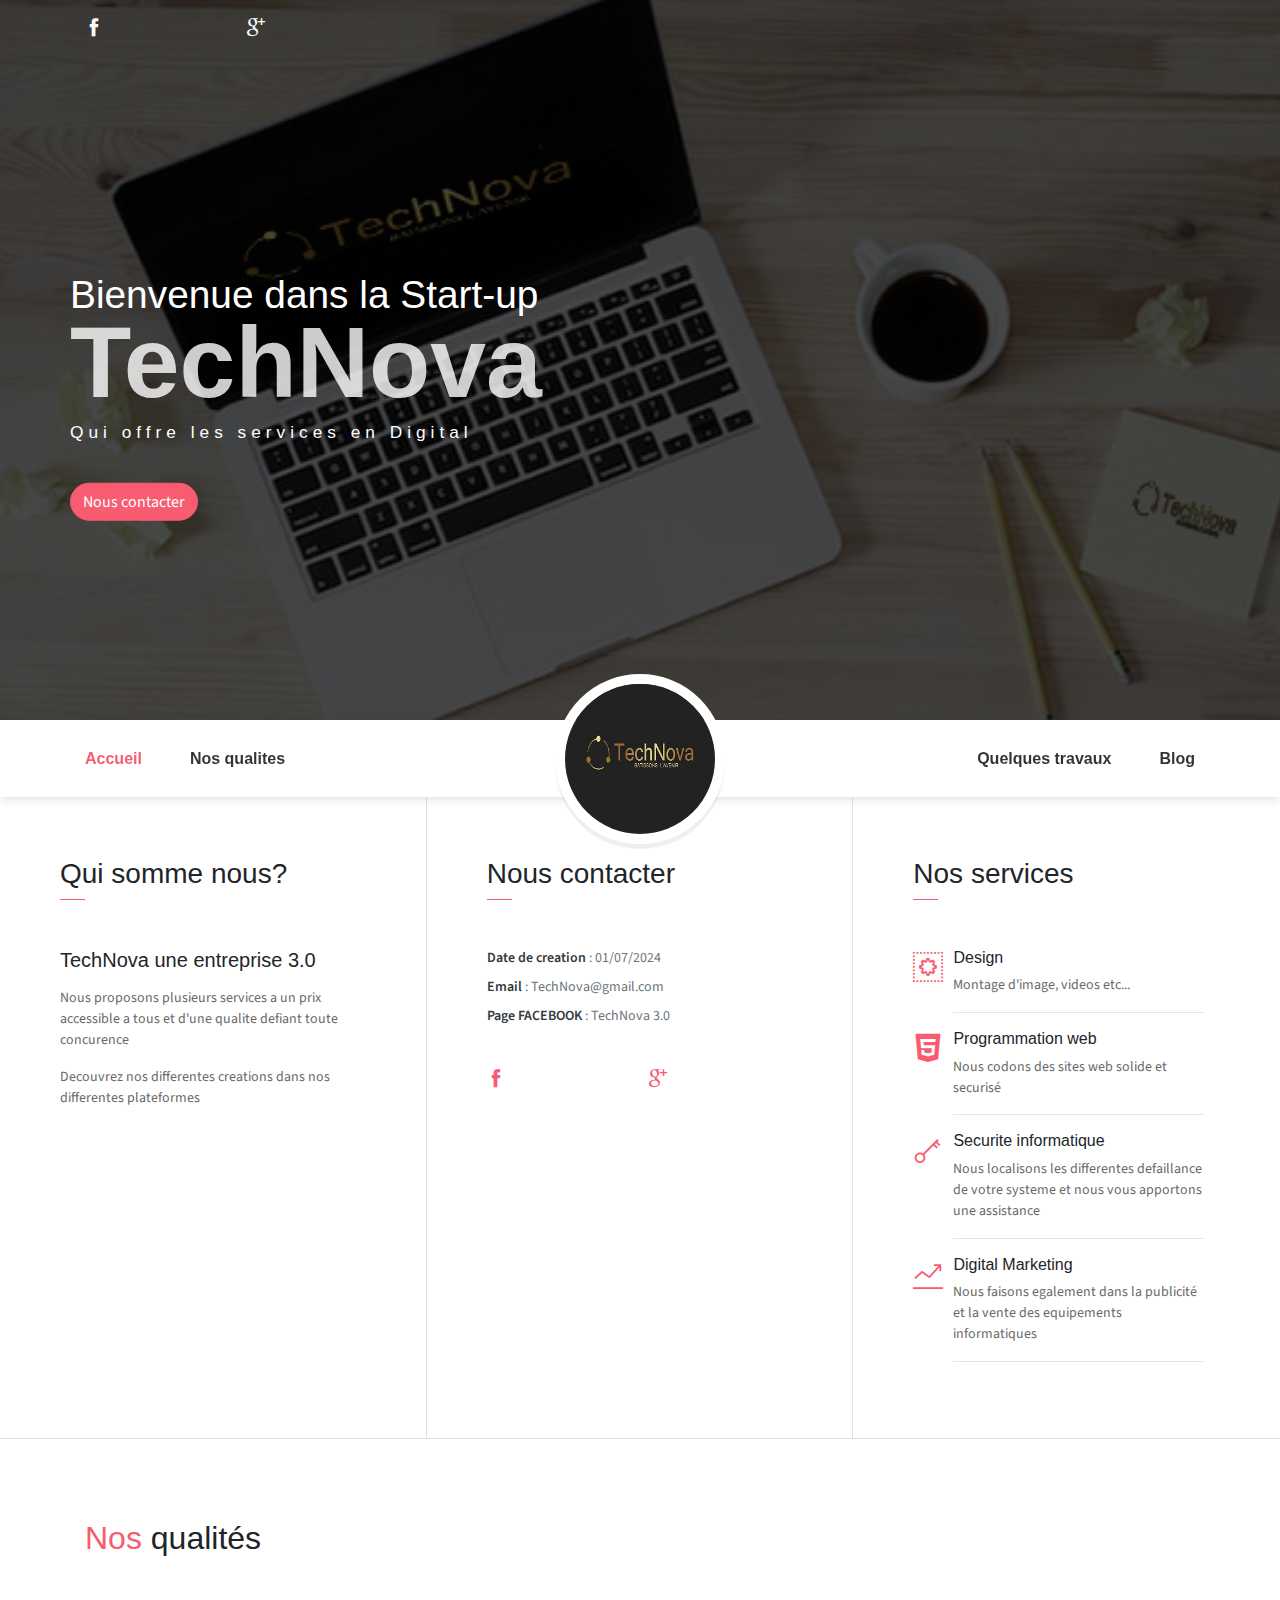
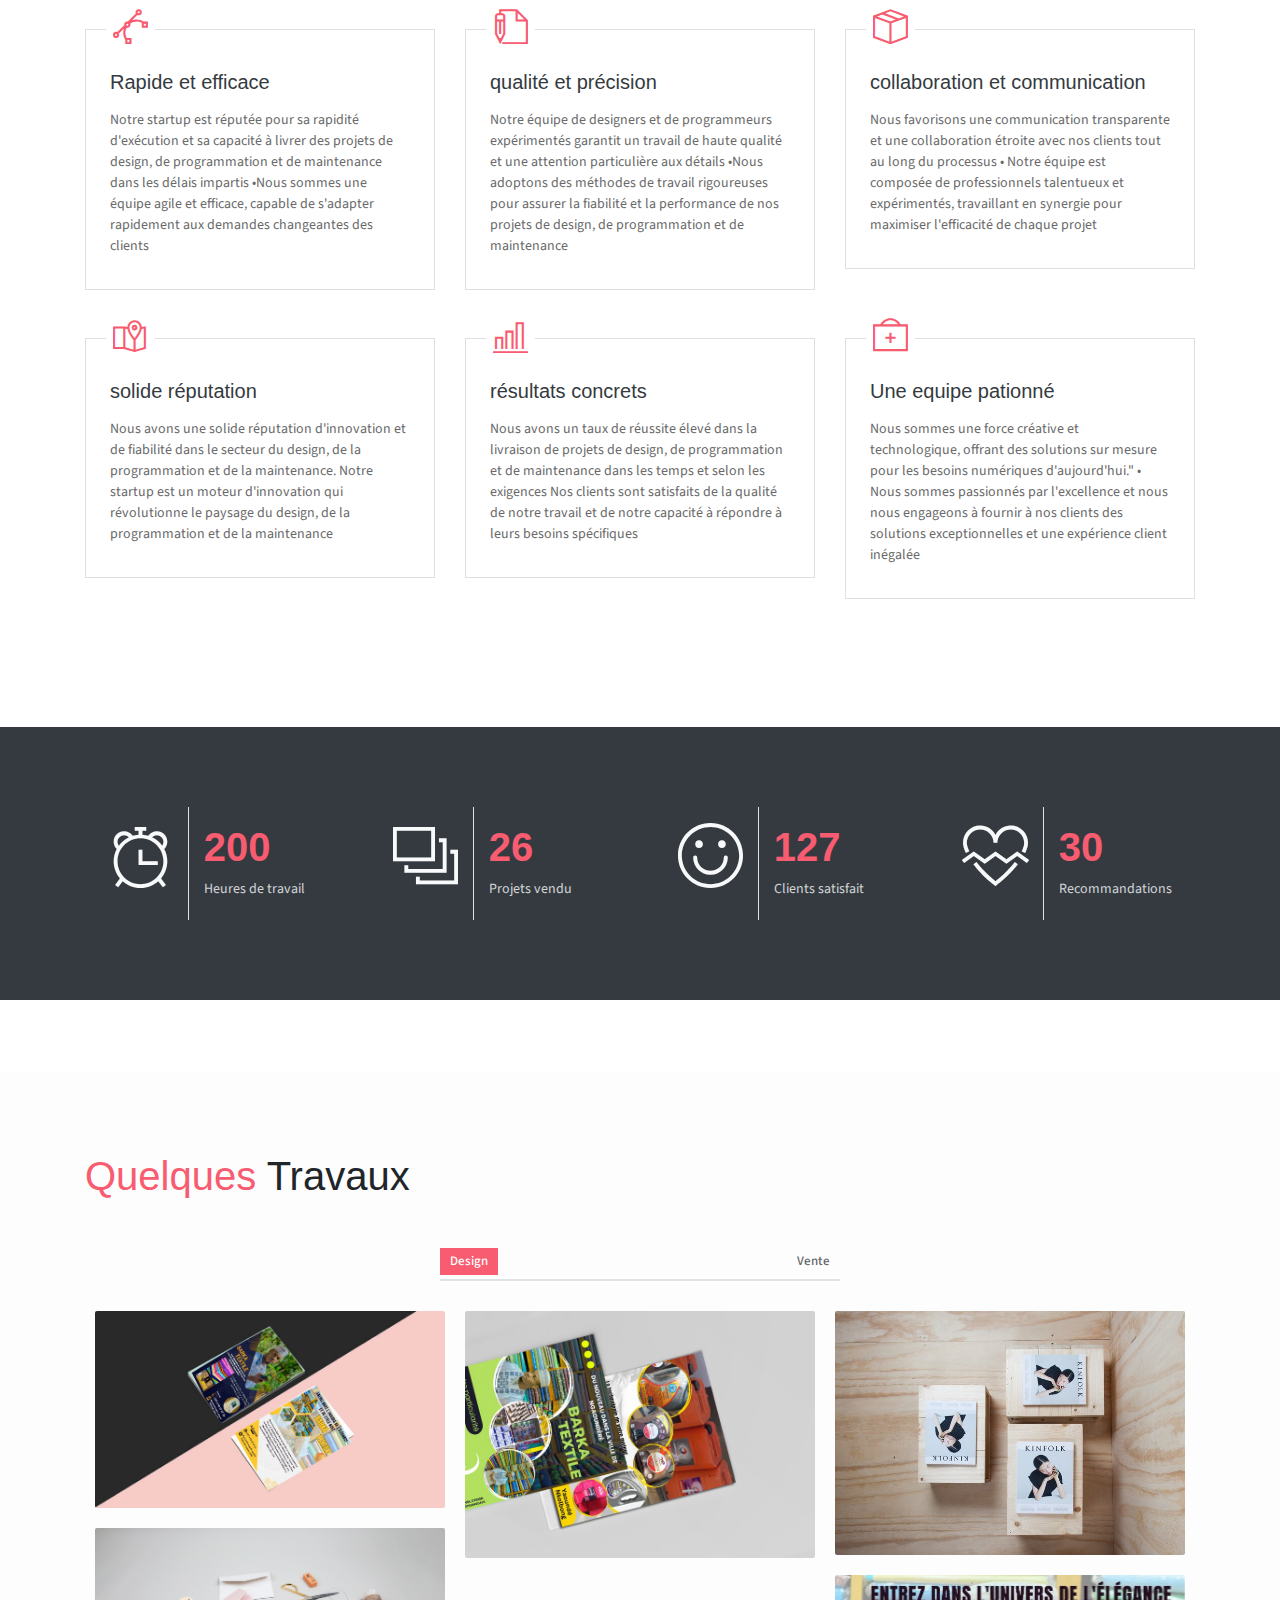
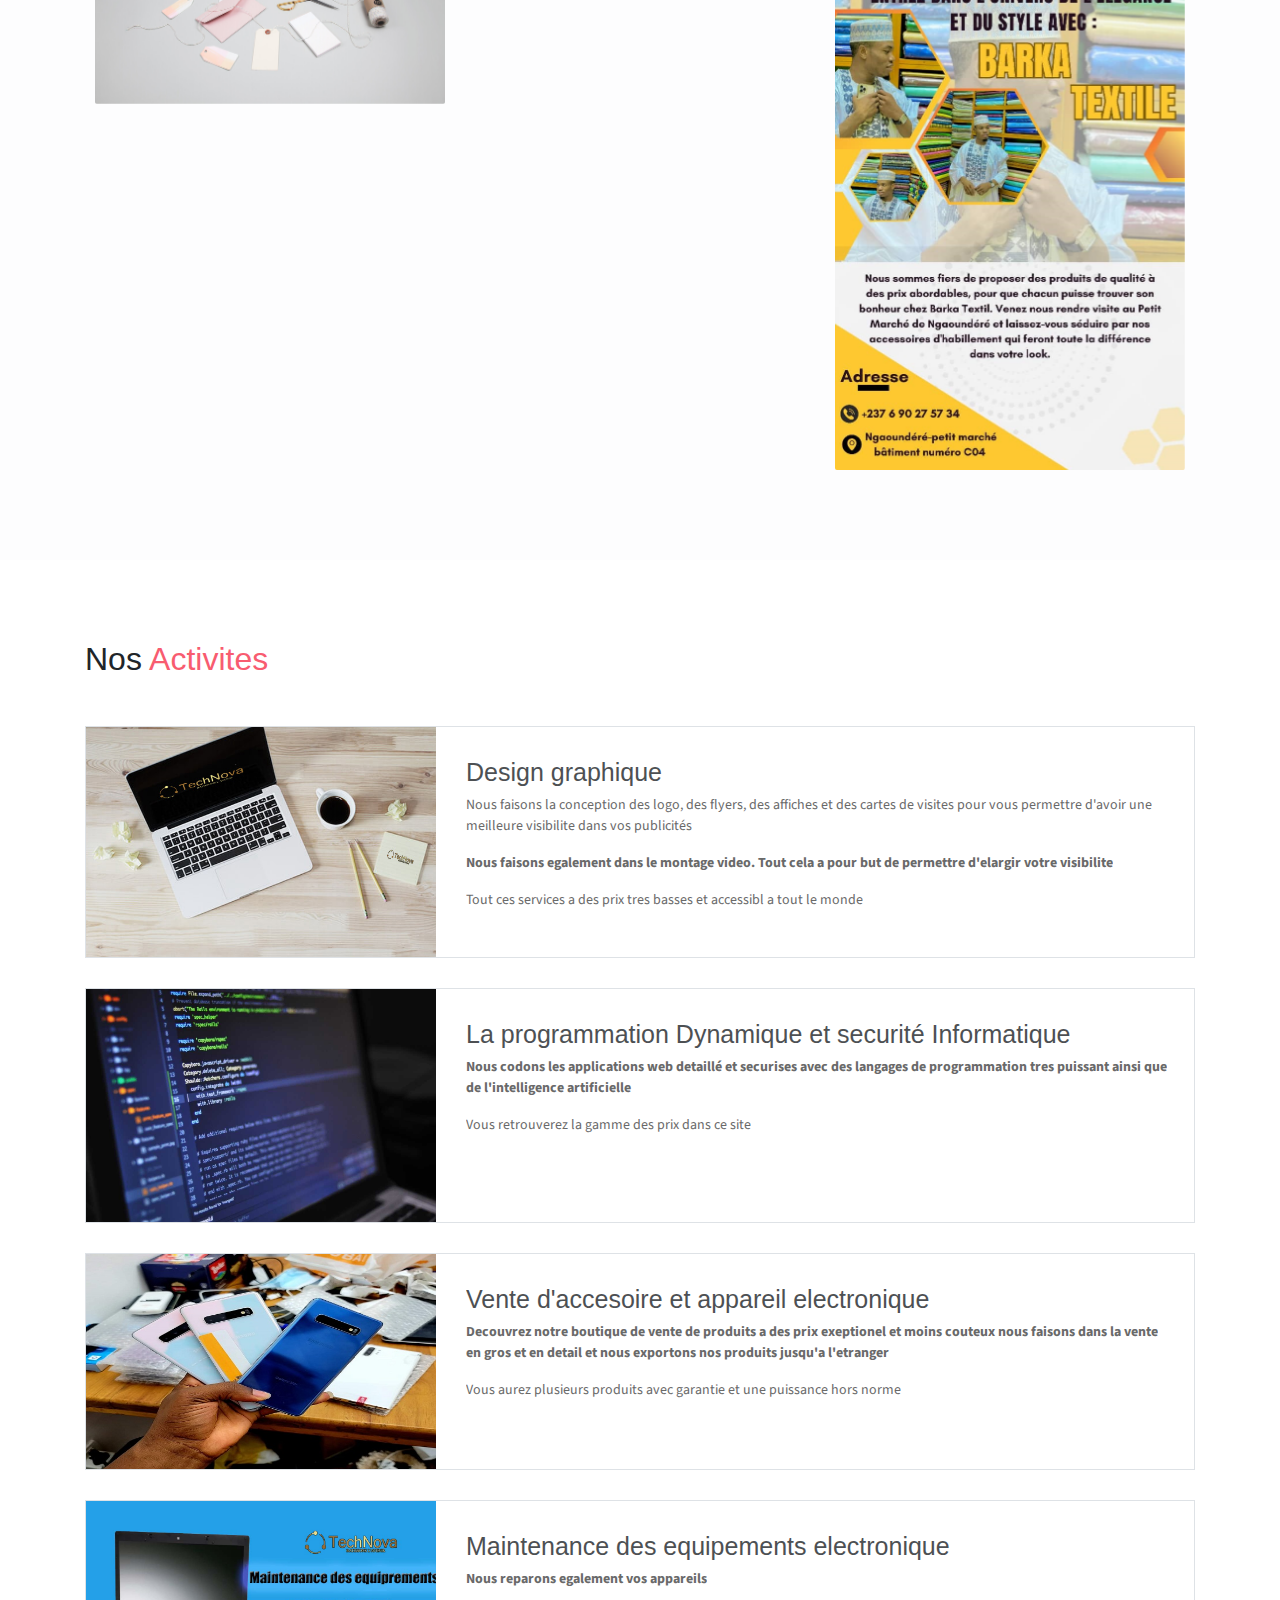
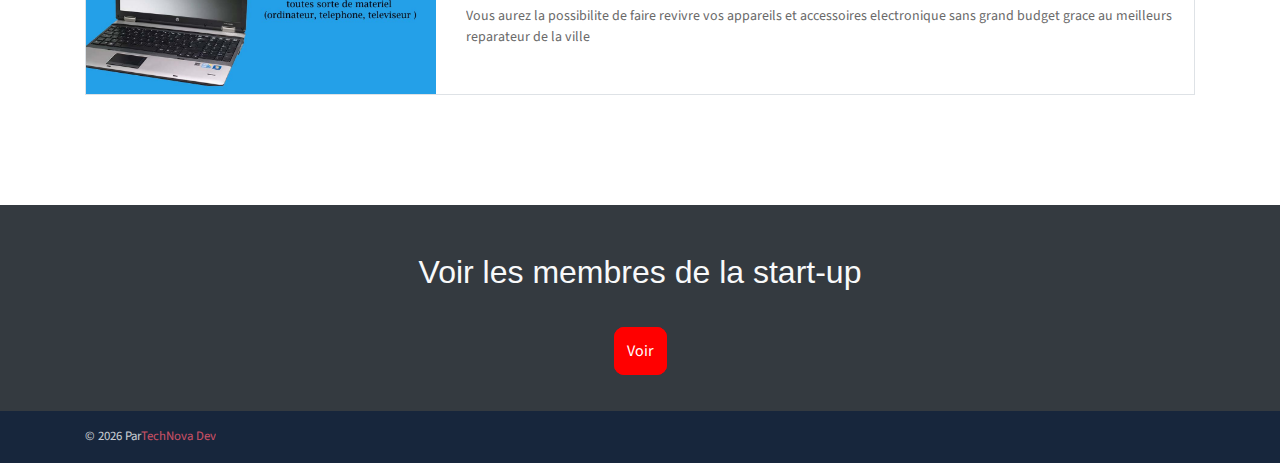
==== commit d0ce19f9: "Add files via upload" ====
--- a/index.html
+++ b/index.html
@@ -17,9 +17,9 @@
     <header class="header">
         <div class="container">
             <ul class="social-icons pt-3">
-                <li class="social-item"><a class="social-link text-light" href="https/www.facebook.com/profile.php?id=61561618216150&mibextid=rS40aB7S9Ucbxw6v"><i class="ti-facebook" aria-hidden="true"></i></a></li>
+                <li class="social-item"><a class="social-link text-light" href="https://www.facebook.com/profile.php?id=61561618216150&mibextid=rS40aB7S9Ucbxw6v"><i class="ti-facebook" aria-hidden="true"></i></a></li>
                 <!-- <li class="social-item"><a class="social-link text-light" href="#"><i class="ti-twitter" aria-hidden="true"></i></a></li> -->
-                <li class="social-item"><a class="social-link text-light" href="technova@gmail.com"><i class="ti-google" aria-hidden="true"></i></a></li>
+                <li class="social-item"><a class="social-link text-light" href="https://technova@gmail.com"><i class="ti-google" aria-hidden="true"></i></a></li>
                 <!-- <li class="social-item"><a class="social-link text-light" href="#"><i class="ti-instagram" aria-hidden="true"></i></a></li> -->
                 <!-- <li class="social-item"><a class="social-link text-light" href="#"><i class="ti-github" aria-hidden="true"></i></a></li> -->
             </ul>  
@@ -27,7 +27,7 @@
                 <h4 class="header-subtitle" >Bienvenue dans la Start-up</h4>
                 <h1 class="header-title">TechNova</h1>
                 <h6 class="header-mono" >Qui offre les services en Digital</h6>
-                <button class="btn btn-primary btn-rounded"></i>Nous contacter</button>
+                <button class="btn btn-primary btn-rounded"><a href="https://wa.me/237681834857"style="color:#fff"><i ></i>Nous contacter </i></a></button>
             </div>
         </div>
     </header>
@@ -63,9 +63,9 @@
                     <li class="nav-item">
                         <a href="#blog" class="nav-link">Blog</a>
                     </li>
-                    <li class="nav-item last-item">
+                    <!-- <li class="nav-item last-item">
                         <a href="#contact" class="nav-link">Teams</a>
-                    </li>
+                    </li> -->
                 </ul>
             </div>
         </div>
@@ -75,7 +75,7 @@
             <div class="col-lg-4 about-card">
                 <h3 class="font-weight-light">Qui somme nous?</h3>
                 <span class="line mb-5"></span>
-                <h5 class="mb-3">Des devellopeurs fullstrack, des designer les des directeurs en marketing Digital</h5>
+                <h5 class="mb-3">TechNova une entreprise 3.0</h5>
                 <p class="mt-20">Nous proposons plusieurs services a un prix accessible a tous et d'une qualite defiant toute concurence</p>
                 <p class="mt-20">Decouvrez nos differentes creations dans nos differentes plateformes</p>
             </div>
@@ -89,9 +89,9 @@
   
                 </ul>
                 <ul class="social-icons pt-3">
-                    <li class="social-item"><a class="social-link" href="https/www.facebook.com/profile.php?id=61561618216150&mibextid=rS40aB7S9Ucbxw6v"><i class="ti-facebook" aria-hidden="true"></i></a></li>
+                    <li class="social-item"><a class="social-link" href="http://www.facebook.com/profile.php?id=61561618216150&mibextid=rS40aB7S9Ucbxw6v"><i class="ti-facebook" aria-hidden="true"></i></a></li>
                     <!-- <li class="social-item"><a class="social-link" href="#"><i class="ti-twitter" aria-hidden="true"></i></a></li> -->
-                    <li class="social-item"><a class="social-link" href="technova@gmail.com"><i class="ti-google" aria-hidden="true"></i></a></li>
+                    <li class="social-item"><a class="social-link" href="http://technova@gmail.com"><i class="ti-google" aria-hidden="true"></i></a></li>
                     <!-- <li class="social-item"><a class="social-link" href="#"><i class="ti-instagram" aria-hidden="true"></i></a></li> -->
                     <!-- <li class="social-item"><a class="social-link" href="#"><i class="ti-github" aria-hidden="true"></i></a></li> -->
                 </ul>  
@@ -108,7 +108,7 @@
                     </div>
                 </div>
                 <div class="row">
-                    <div class="col-1 text-danger pt-1"><i class="ti-paint-bucket icon-lg"></i></div>
+                    <div class="col-1 text-danger pt-1"><i class="ti-html5 icon-lg"></i></div>
                     <div class="col-10 ml-auto mr-3">
                         <h6>Programmation web</h6>
                         <p class="subtitle">Nous codons des sites web solide et securisé</p>
@@ -116,7 +116,7 @@
                     </div>
                 </div>
                  <div class="row">
-                    <div class="col-1 text-danger pt-1"><i class="ti-github icon-lg"></i></div>
+                    <div class="col-1 text-danger pt-1"><i class="ti-key icon-lg"></i></div>
                     <div class="col-10 ml-auto mr-3">
                         <h6>Securite informatique</h6>
                         <p class="subtitle">Nous localisons les differentes defaillance de votre systeme et nous vous apportons une assistance</p>
@@ -230,7 +230,7 @@
                             <div class="m-auto"><i class="ti-alarm-clock icon-xl"></i></div>
                         </div>
                         <div class="col-7 text-left py-3">
-                            <h1 class="text-danger font-weight-bold font40">500</h1>
+                            <h1 class="text-danger font-weight-bold font40">200</h1>
                             <p class="text-light mb-1">Heures de travail</p>
                         </div>
                     </div>
@@ -241,7 +241,7 @@
                             <div class="m-auto"><i class="ti-layers-alt icon-xl"></i></div>
                         </div>
                         <div class="col-7 text-left py-3">
-                            <h1 class="text-danger font-weight-bold font40">86</h1>
+                            <h1 class="text-danger font-weight-bold font40">26</h1>
                             <p class="text-light mb-1">Projets vendu</p>
                         </div>
                     </div>
@@ -252,7 +252,7 @@
                             <div class="m-auto"><i class="ti-face-smile icon-xl"></i></div>
                         </div>
                         <div class="col-7 text-left py-3">
-                            <h1 class="text-danger font-weight-bold font40">227</h1>
+                            <h1 class="text-danger font-weight-bold font40">127</h1>
                             <p class="text-light mb-1">Clients satisfait</p>
                         </div>
                     </div>
@@ -263,7 +263,7 @@
                             <div class="m-auto"><i class="ti-heart-broken icon-xl"></i></div>
                         </div>
                         <div class="col-7 text-left py-3">
-                            <h1 class="text-danger font-weight-bold font40">200</h1>
+                            <h1 class="text-danger font-weight-bold font40">30</h1>
                             <p class="text-light mb-1">Recommandations</p>
                         </div>
                     </div>
